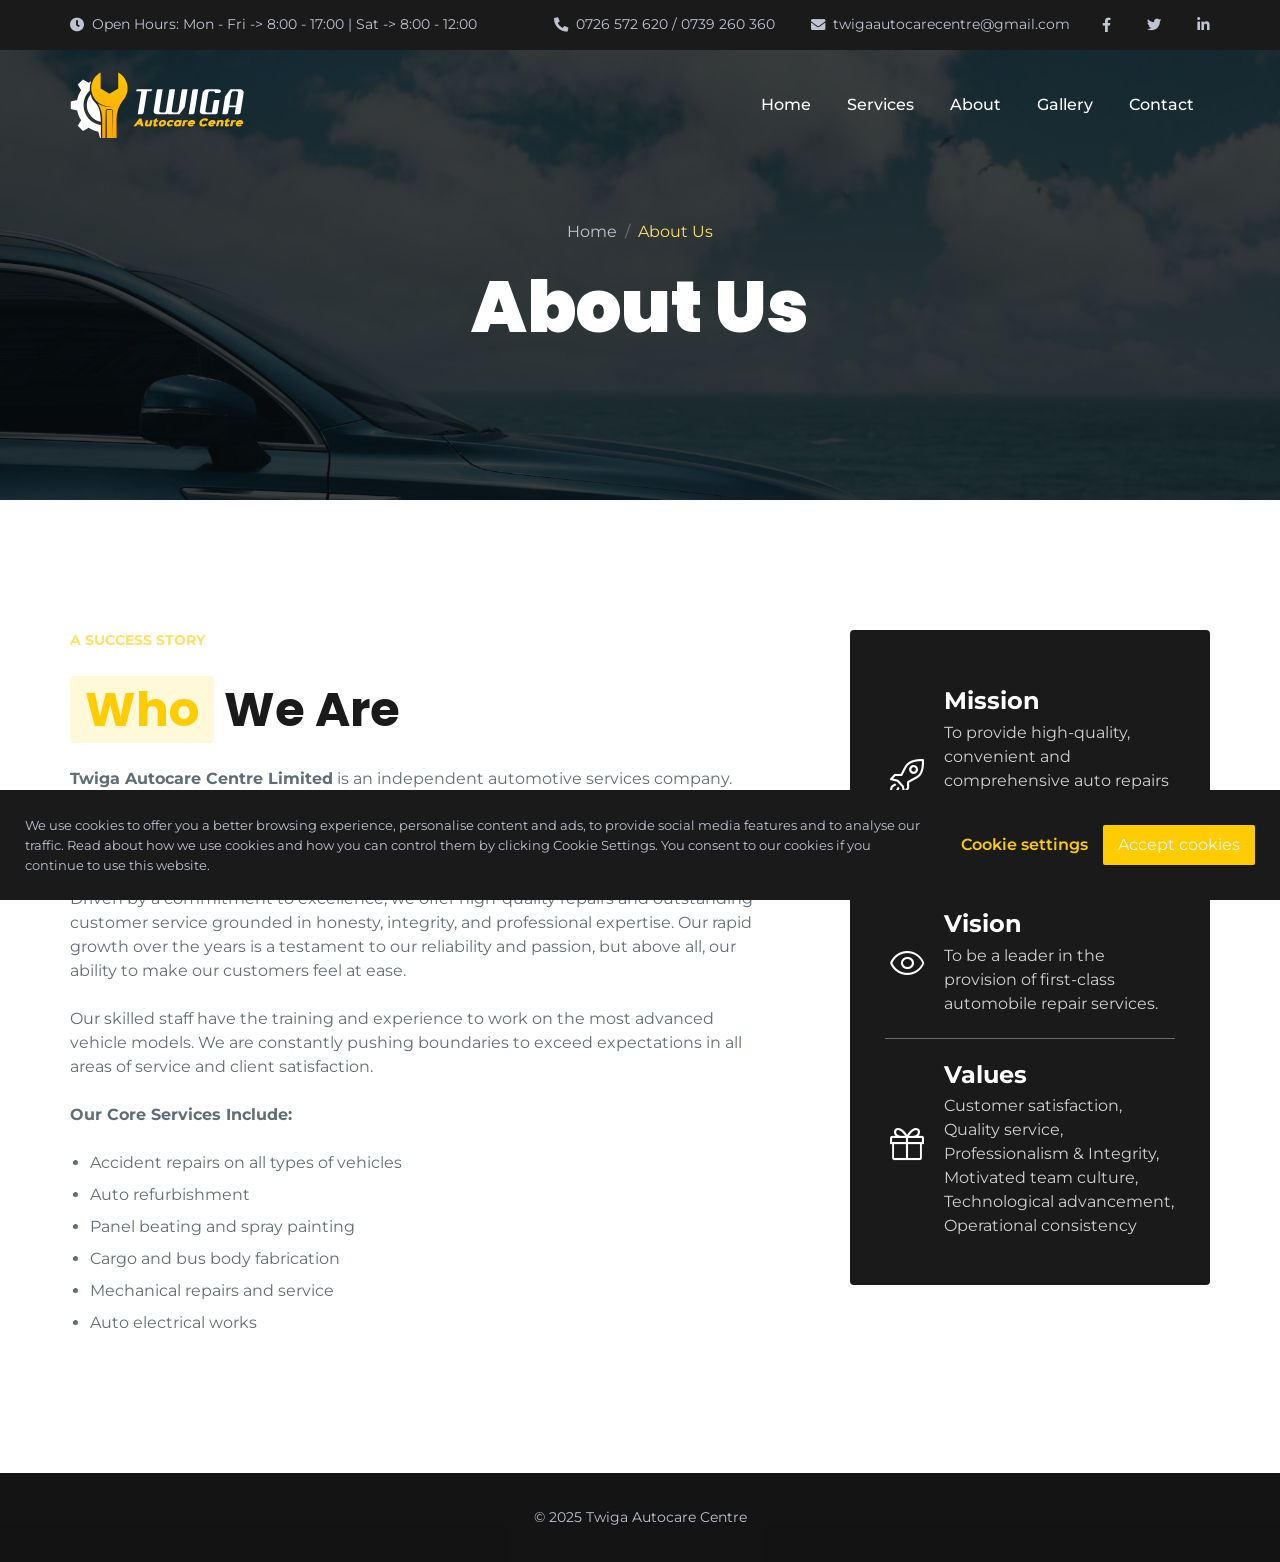
==== about.html @ 33d1b9e4 "Initial commit" ====
<!DOCTYPE html>

<html lang="en">

<head>

 <!-- ==============================================
        Basic Page Needs
        =============================================== -->
 <meta charset="utf-8">
 <meta http-equiv="x-ua-compatible" content="ie=edge">
 <meta name="viewport" content="width=device-width, initial-scale=1">

 <!--[if IE]><meta http-equiv="x-ua-compatible" content="IE=9" /><![endif]-->

 <title>Twiga Autocare Centre</title>

 <meta name="description" content="Business, Consulting, Finance, Insurance, Startup and Technology">
 <meta name="subject" content="Business, Consulting, Finance, Insurance, Startup and Technology">
 <meta name="author" content="Codings">

 <!-- ==============================================
        Favicons
        =============================================== -->
 <link rel="shortcut icon" href="assets/images/logo/favicon.png">
 <link rel="apple-touch-icon" href="assets/images/apple-touch-icon.png">
 <link rel="apple-touch-icon" sizes="72x72" href="assets/images/apple-touch-icon-72x72.png">
 <link rel="apple-touch-icon" sizes="114x114" href="assets/images/apple-touch-icon-114x114.png">

 <!-- ==============================================
        Vendor Stylesheet
        =============================================== -->
 <link rel="stylesheet" href="assets/css/bootstrap.min.css">
 <link rel="stylesheet" href="assets/css/slider.min.css">
 <link rel="stylesheet" href="assets/css/main.css">
 <link rel="stylesheet" href="assets/css/icons.min.css">
 <link rel="stylesheet" href="assets/css/icons-fa.min.css">
 <link rel="stylesheet" href="assets/css/animation.min.css">
 <link rel="stylesheet" href="assets/css/gallery.min.css">
 <link rel="stylesheet" href="assets/css/cookie-notice.min.css">

 <!-- ==============================================
        Custom Stylesheet
        =============================================== -->
 <link rel="stylesheet" href="assets/css/default.css">

 <!-- ==============================================
        Theme Color
        =============================================== -->
 <meta name="theme-color" content="#21333e">

 <!-- ==============================================
        Theme Settings
        =============================================== -->
 <style>
  :root {
   --hero-bg-color: #080d10;

   --section-1-bg-color: #ffffff;
   --section-2-bg-color: #111117;
   --section-3-bg-color: #eef4ed;
   --section-4-bg-color: #111117;
   --section-4-bg-image: url('../../assets/images/bg-10.jpg');
   --section-5-bg-color: #111117;
   --section-6-bg-color: #ffffff;
  }
 </style>

</head>

<body class="home">

 <!-- Preloader -->
 <div id="preloader" data-timeout="2000" class="odd preloader counter">
  <div data-aos="fade-up" data-aos-delay="500" class="row justify-content-center text-center items">
   <div data-percent="100" class="radial">
    <span></span>
   </div>
  </div>
 </div>

 <!-- Header -->
 <header id="header">

  <!-- Top Navbar -->
  <nav class="navbar navbar-expand top">
   <div class="container header">

    <!-- Navbar Items [left] -->
    <ul class="navbar-nav">
     <li class="nav-item">
      <a href="#" class="nav-link pl-0"><i class="fas fa-clock mr-2"></i>Open Hours: Mon - Fri -> 8:00 - 17:00 | Sat -> 8:00 - 12:00</a>
     </li>
    </ul>

    <!-- Nav holder -->
    <div class="ml-auto"></div>

    <!-- Navbar Items [right] -->
    <ul class="navbar-nav">
     <li class="nav-item">
      <a href="#" class="nav-link"><i class="fas fa-phone-alt mr-2"></i>0726 572 620 / 0739 260 360</a>
     </li>
     <li class="nav-item">
      <a href="#" class="nav-link"><i class="fas fa-envelope mr-2"></i>twigaautocarecentre@gmail.com</a>
     </li>
    </ul>

    <!-- Navbar Icons -->
    <ul class="navbar-nav icons">
     <li class="nav-item social">
      <a href="#" class="nav-link"><i class="fab fa-facebook-f"></i></a>
     </li>
     <li class="nav-item social">
      <a href="#" class="nav-link"><i class="fab fa-twitter"></i></a>
     </li>
     <li class="nav-item social">
      <a href="#" class="nav-link pr-0"><i class="fab fa-linkedin-in"></i></a>
     </li>
    </ul>

   </div>
  </nav>

  <!-- Navbar -->
  <nav class="navbar navbar-expand navbar-fixed sub">
   <div class="container header">

    <!-- Navbar Brand-->
    <a class="navbar-brand" href="/">
     <!--
                        <span class="brand">
                            <span class="featured">
                                <span class="first">TWIGA</span>
                            </span>
                            <span class="last">AUTO</span>
                        </span> -->


     <img src="assets/images/logo/logo-white.svg" alt="Twiga">

    </a>

    <!-- Nav holder -->
    <div class="ml-auto"></div>

    <!-- Navbar Items -->
    <ul class="navbar-nav items">
     <li class="nav-item">
      <a href="index.html" class="nav-link">Home</a>
     </li>
     <li class="nav-item">
      <a href="services.html" class="nav-link">Services</a>
     </li>
     <li class="nav-item">
      <a href="about.html" class="nav-link">About</a>
     </li>
     <li class="nav-item">
      <a href="gallery.html" class="nav-link">Gallery</a>
     </li>
     <li class="nav-item">
      <a href="contact.html" class="nav-link">Contact</a>
     </li>

    </ul>

    <!-- Navbar Toggle -->
    <ul class="navbar-nav toggle">
     <li class="nav-item">
      <a href="#" class="nav-link" data-toggle="modal" data-target="#menu">
       <i class="icon-menu m-0"></i>
      </a>
     </li>
    </ul>

   </div>
  </nav>

 </header>

 <!-- Hero -->
 <section id="slider" class="hero p-0 odd featured">
  <div class="swiper-container no-slider animation slider-h-50 slider-h-auto">
   <div class="swiper-wrapper">

    <!-- Item 1 -->
    <div class="swiper-slide slide-center">

     <!-- Media -->
     <img src="assets/images/about/01.jpg" alt="Full Image" class="full-image" data-mask="80">

     <div class="slide-content row text-center">
      <div class="col-12 mx-auto inner">

       <!-- Content -->
       <nav data-aos="zoom-out-up" data-aos-delay="800" aria-label="breadcrumb">
        <ol class="breadcrumb">
         <li class="breadcrumb-item"><a href="/">Home</a></li>
         <li class="breadcrumb-item active" aria-current="page">About Us</li>
        </ol>
       </nav>
       <h1 class="mb-0 title effect-static-text">About Us</h1>
      </div>
     </div>
    </div>

   </div>
  </div>
 </section>

 <!-- About -->
 <section id="about" class="section-1 highlights team image-right">
  <div class="container">
   <div class="row">
    <div class="col-12 col-lg-8 align-self-top text">
     <div class="row intro m-0">
      <div class="col-12 p-0">
       <span class="pre-title m-0">A success story</span>
       <h2><span class="featured"><span>Who </span></span> We Are</h2>
      </div>
     </div>
     <div class="row">
      <div class="col-12 p-0 pr-md-5">
       <p><strong>Twiga Autocare Centre Limited</strong> is an independent automotive services company. Originally established in 2007 as <em>Twiga Panel Beaters</em>, we have since evolved into a full-service motor repair garage. Our headquarters and workshop are located on Busia Road, off Enterprise Road in the Industrial Area of Nairobi City County.</p>
       <p>Driven by a commitment to excellence, we offer high-quality repairs and outstanding customer service grounded in honesty, integrity, and professional expertise. Our rapid growth over the years is a testament to our reliability and passion, but above all, our ability to make our customers feel at ease.</p>
       <p>Our skilled staff have the training and experience to work on the most advanced vehicle models. We are constantly pushing boundaries to exceed expectations in all areas of service and client satisfaction.</p>
       <p><b>Our Core Services Include:</b></p>
       <ul>
        <li>Accident repairs on all types of vehicles</li>
        <li>Auto refurbishment</li>
        <li>Panel beating and spray painting</li>
        <li>Cargo and bus body fabrication</li>
        <li>Mechanical repairs and service</li>
        <li>Auto electrical works</li>
       </ul>
      </div>
     </div>
    </div>
    <div data-aos="zoom-in" class="col-12 col-lg-4">
     <div class="quote mt-5 mt-lg-0">
      <ul class="list-group list-group-flush">
       <li class="list-group-item d-flex justify-content-center align-items-center">
        <a href="#"><i class="icon icon-rocket"></i></a>
        <div class="list-group-content">
         <h4>Mission</h4>
         <p>To provide high-quality, convenient and comprehensive auto repairs with a focus on trust, honesty, and customer satisfaction.</p>
        </div>
       </li>
       <li class="list-group-item d-flex justify-content-center align-items-center">
        <a href="#"><i class="icon icon-eye"></i></a>
        <div class="list-group-content">
         <h4>Vision</h4>
         <p>To be a leader in the provision of first-class automobile repair services.</p>
        </div>
       </li>
       <li class="list-group-item d-flex justify-content-center align-items-center">
        <a href="#"><i class="icon icon-present"></i></a>
        <div class="list-group-content">
         <h4>Values</h4>
         <p>Customer satisfaction, Quality service, Professionalism & Integrity, Motivated team culture, Technological advancement, Operational consistency</p>

        </div>
       </li>
      </ul>
     </div>
    </div>
   </div>
  </div>
 </section>

 <!-- Footer -->
 <footer>
  <!-- Copyright -->
  <section id="copyright" class="p-3 odd copyright">
   <div class="container">
    <div class="row">
     <div class="col-12 p-3 text-center">
      <p>© 2025 Twiga Autocare Centre</p>
     </div>
    </div>
   </div>
  </section>

 </footer>

 <!-- Modal [responsive menu] -->
 <div id="menu" class="p-0 modal fade" role="dialog" aria-labelledby="menu" aria-hidden="true">
  <div class="modal-dialog modal-dialog-slideout" role="document">
   <div class="modal-content full">
    <div class="modal-header" data-dismiss="modal">
     <i class="icon-close fas fa-arrow-right"></i>
    </div>
    <div class="menu modal-body">
     <div class="row w-100">
      <div class="items p-0 col-12 text-center">
       <!-- Append [navbar] -->
      </div>
      <div class="contacts p-0 col-12 text-center">
       <!-- Append [navbar] -->
      </div>
     </div>
    </div>
   </div>
  </div>
 </div>

 <!-- Scroll [to top] -->
 <div id="scroll-to-top" class="scroll-to-top">
  <a href="#header" class="smooth-anchor">
   <i class="fas fa-arrow-up"></i>
  </a>
 </div>

 <!-- ==============================================
        Vendor Scripts
        =============================================== -->
 <script src="assets/js/jquery.min.js"></script>
 <script src="assets/js/jquery.easing.min.js"></script>
 <script src="assets/js/jquery.inview.min.js"></script>
 <script src="assets/js/popper.min.js"></script>
 <script src="assets/js/bootstrap.min.js"></script>
 <script src="assets/js/ponyfill.min.js"></script>
 <script src="assets/js/slider.min.js"></script>
 <script src="assets/js/animation.min.js"></script>
 <script src="assets/js/progress-radial.min.js"></script>
 <script src="assets/js/bricklayer.min.js"></script>
 <script src="assets/js/gallery.min.js"></script>
 <script src="assets/js/shuffle.min.js"></script>
 <script src="assets/js/cookie-notice.min.js"></script>
 <script src="assets/js/particles.min.js"></script>
 <script src="assets/js/main.js"></script>

</body>

</html>
---- assets/css/slider.min.css ----
@font-face{font-family:swiper-icons;src:url("data:application/font-woff;charset=utf-8;base64, [base64]//wADZ2x5ZgAAAywAAADMAAAD2MHtryVoZWFkAAABbAAAADAAAAA2E2+eoWhoZWEAAAGcAAAAHwAAACQC9gDzaG10eAAAAigAAAAZAAAArgJkABFsb2NhAAAC0AAAAFoAAABaFQAUGG1heHAAAAG8AAAAHwAAACAAcABAbmFtZQAAA/gAAAE5AAACXvFdBwlwb3N0AAAFNAAAAGIAAACE5s74hXjaY2BkYGAAYpf5Hu/j+W2+MnAzMYDAzaX6QjD6/4//Bxj5GA8AuRwMYGkAPywL13jaY2BkYGA88P8Agx4j+/8fQDYfA1AEBWgDAIB2BOoAeNpjYGRgYNBh4GdgYgABEMnIABJzYNADCQAACWgAsQB42mNgYfzCOIGBlYGB0YcxjYGBwR1Kf2WQZGhhYGBiYGVmgAFGBiQQkOaawtDAoMBQxXjg/wEGPcYDDA4wNUA2CCgwsAAAO4EL6gAAeNpj2M0gyAACqxgGNWBkZ2D4/wMA+xkDdgAAAHjaY2BgYGaAYBkGRgYQiAHyGMF8FgYHIM3DwMHABGQrMOgyWDLEM1T9/w8UBfEMgLzE////P/5//f/V/xv+r4eaAAeMbAxwIUYmIMHEgKYAYjUcsDAwsLKxc3BycfPw8jEQA/[base64]/uznmfPFBNODM2K7MTQ45YEAZqGP81AmGGcF3iPqOop0r1SPTaTbVkfUe4HXj97wYE+yNwWYxwWu4v1ugWHgo3S1XdZEVqWM7ET0cfnLGxWfkgR42o2PvWrDMBSFj/IHLaF0zKjRgdiVMwScNRAoWUoH78Y2icB/yIY09An6AH2Bdu/UB+yxopYshQiEvnvu0dURgDt8QeC8PDw7Fpji3fEA4z/PEJ6YOB5hKh4dj3EvXhxPqH/SKUY3rJ7srZ4FZnh1PMAtPhwP6fl2PMJMPDgeQ4rY8YT6Gzao0eAEA409DuggmTnFnOcSCiEiLMgxCiTI6Cq5DZUd3Qmp10vO0LaLTd2cjN4fOumlc7lUYbSQcZFkutRG7g6JKZKy0RmdLY680CDnEJ+UMkpFFe1RN7nxdVpXrC4aTtnaurOnYercZg2YVmLN/d/gczfEimrE/fs/bOuq29Zmn8tloORaXgZgGa78yO9/cnXm2BpaGvq25Dv9S4E9+5SIc9PqupJKhYFSSl47+Qcr1mYNAAAAeNptw0cKwkAAAMDZJA8Q7OUJvkLsPfZ6zFVERPy8qHh2YER+3i/BP83vIBLLySsoKimrqKqpa2hp6+jq6RsYGhmbmJqZSy0sraxtbO3sHRydnEMU4uR6yx7JJXveP7WrDycAAAAAAAH//wACeNpjYGRgYOABYhkgZgJCZgZNBkYGLQZtIJsFLMYAAAw3ALgAeNolizEKgDAQBCchRbC2sFER0YD6qVQiBCv/H9ezGI6Z5XBAw8CBK/m5iQQVauVbXLnOrMZv2oLdKFa8Pjuru2hJzGabmOSLzNMzvutpB3N42mNgZGBg4GKQYzBhYMxJLMlj4GBgAYow/P/PAJJhLM6sSoWKfWCAAwDAjgbRAAB42mNgYGBkAIIbCZo5IPrmUn0hGA0AO8EFTQAA") format("woff");font-weight:400;font-style:normal}:root{--swiper-theme-color:#007aff}.swiper-container{margin-left:auto;margin-right:auto;position:relative;overflow:hidden;list-style:none;padding:0;z-index:1}.swiper-container-vertical>.swiper-wrapper{flex-direction:column}.swiper-wrapper{position:relative;width:100%;height:100%;z-index:1;display:flex;transition-property:transform;box-sizing:content-box}.swiper-container-android .swiper-slide,.swiper-wrapper{transform:translate3d(0px,0,0)}.swiper-container-multirow>.swiper-wrapper{flex-wrap:wrap}.swiper-container-multirow-column>.swiper-wrapper{flex-wrap:wrap;flex-direction:column}.swiper-container-free-mode>.swiper-wrapper{transition-timing-function:ease-out;margin:0 auto}.swiper-slide{flex-shrink:0;width:100%;height:100%;position:relative;transition-property:transform}.swiper-slide-invisible-blank{visibility:hidden}.swiper-container-autoheight,.swiper-container-autoheight .swiper-slide{height:auto}.swiper-container-autoheight .swiper-wrapper{align-items:flex-start;transition-property:transform,height}.swiper-container-3d{perspective:1200px}.swiper-container-3d .swiper-cube-shadow,.swiper-container-3d .swiper-slide,.swiper-container-3d .swiper-slide-shadow-bottom,.swiper-container-3d .swiper-slide-shadow-left,.swiper-container-3d .swiper-slide-shadow-right,.swiper-container-3d .swiper-slide-shadow-top,.swiper-container-3d .swiper-wrapper{transform-style:preserve-3d}.swiper-container-3d .swiper-slide-shadow-bottom,.swiper-container-3d .swiper-slide-shadow-left,.swiper-container-3d .swiper-slide-shadow-right,.swiper-container-3d .swiper-slide-shadow-top{position:absolute;left:0;top:0;width:100%;height:100%;pointer-events:none;z-index:10}.swiper-container-3d .swiper-slide-shadow-left{background-image:linear-gradient(to left,rgba(0,0,0,.5),rgba(0,0,0,0))}.swiper-container-3d .swiper-slide-shadow-right{background-image:linear-gradient(to right,rgba(0,0,0,.5),rgba(0,0,0,0))}.swiper-container-3d .swiper-slide-shadow-top{background-image:linear-gradient(to top,rgba(0,0,0,.5),rgba(0,0,0,0))}.swiper-container-3d .swiper-slide-shadow-bottom{background-image:linear-gradient(to bottom,rgba(0,0,0,.5),rgba(0,0,0,0))}.swiper-container-css-mode>.swiper-wrapper{overflow:auto;scrollbar-width:none;-ms-overflow-style:none}.swiper-container-css-mode>.swiper-wrapper::-webkit-scrollbar{display:none}.swiper-container-css-mode>.swiper-wrapper>.swiper-slide{scroll-snap-align:start start}.swiper-container-horizontal.swiper-container-css-mode>.swiper-wrapper{scroll-snap-type:x mandatory}.swiper-container-vertical.swiper-container-css-mode>.swiper-wrapper{scroll-snap-type:y mandatory}:root{--swiper-navigation-size:44px}.swiper-button-next,.swiper-button-prev{position:absolute;top:50%;width:calc(var(--swiper-navigation-size)/ 44 * 27);height:var(--swiper-navigation-size);margin-top:calc(-1 * var(--swiper-navigation-size)/ 2);z-index:10;cursor:pointer;display:flex;align-items:center;justify-content:center;color:var(--swiper-navigation-color,var(--swiper-theme-color))}.swiper-button-next.swiper-button-disabled,.swiper-button-prev.swiper-button-disabled{opacity:.35;cursor:auto;pointer-events:none}.swiper-button-next:after,.swiper-button-prev:after{font-family:swiper-icons;font-size:var(--swiper-navigation-size);text-transform:none!important;letter-spacing:0;text-transform:none;font-variant:initial}.swiper-button-prev,.swiper-container-rtl .swiper-button-next{left:10px;right:auto}.swiper-button-prev:after,.swiper-container-rtl .swiper-button-next:after{content:'prev'}.swiper-button-next,.swiper-container-rtl .swiper-button-prev{right:10px;left:auto}.swiper-button-next:after,.swiper-container-rtl .swiper-button-prev:after{content:'next'}.swiper-button-next.swiper-button-white,.swiper-button-prev.swiper-button-white{--swiper-navigation-color:#ffffff}.swiper-button-next.swiper-button-black,.swiper-button-prev.swiper-button-black{--swiper-navigation-color:#000000}.swiper-button-lock{display:none}.swiper-pagination{position:absolute;text-align:center;transition:.3s opacity;transform:translate3d(0,0,0);z-index:10}.swiper-pagination.swiper-pagination-hidden{opacity:0}.swiper-container-horizontal>.swiper-pagination-bullets,.swiper-pagination-custom,.swiper-pagination-fraction{bottom:10px;left:0;width:100%}.swiper-pagination-bullets-dynamic{overflow:hidden;font-size:0}.swiper-pagination-bullets-dynamic .swiper-pagination-bullet{transform:scale(.33);position:relative}.swiper-pagination-bullets-dynamic .swiper-pagination-bullet-active{transform:scale(1)}.swiper-pagination-bullets-dynamic .swiper-pagination-bullet-active-main{transform:scale(1)}.swiper-pagination-bullets-dynamic .swiper-pagination-bullet-active-prev{transform:scale(.66)}.swiper-pagination-bullets-dynamic .swiper-pagination-bullet-active-prev-prev{transform:scale(.33)}.swiper-pagination-bullets-dynamic .swiper-pagination-bullet-active-next{transform:scale(.66)}.swiper-pagination-bullets-dynamic .swiper-pagination-bullet-active-next-next{transform:scale(.33)}.swiper-pagination-bullet{width:8px;height:8px;display:inline-block;border-radius:100%;background:#000;opacity:.2}button.swiper-pagination-bullet{border:none;margin:0;padding:0;box-shadow:none;-webkit-appearance:none;-moz-appearance:none;appearance:none}.swiper-pagination-clickable .swiper-pagination-bullet{cursor:pointer}.swiper-pagination-bullet-active{opacity:1;background:var(--swiper-pagination-color,var(--swiper-theme-color))}.swiper-container-vertical>.swiper-pagination-bullets{right:10px;top:50%;transform:translate3d(0px,-50%,0)}.swiper-container-vertical>.swiper-pagination-bullets .swiper-pagination-bullet{margin:6px 0;display:block}.swiper-container-vertical>.swiper-pagination-bullets.swiper-pagination-bullets-dynamic{top:50%;transform:translateY(-50%);width:8px}.swiper-container-vertical>.swiper-pagination-bullets.swiper-pagination-bullets-dynamic .swiper-pagination-bullet{display:inline-block;transition:.2s transform,.2s top}.swiper-container-horizontal>.swiper-pagination-bullets .swiper-pagination-bullet{margin:0 4px}.swiper-container-horizontal>.swiper-pagination-bullets.swiper-pagination-bullets-dynamic{left:50%;transform:translateX(-50%);white-space:nowrap}.swiper-container-horizontal>.swiper-pagination-bullets.swiper-pagination-bullets-dynamic .swiper-pagination-bullet{transition:.2s transform,.2s left}.swiper-container-horizontal.swiper-container-rtl>.swiper-pagination-bullets-dynamic .swiper-pagination-bullet{transition:.2s transform,.2s right}.swiper-pagination-progressbar{background:rgba(0,0,0,.25);position:absolute}.swiper-pagination-progressbar .swiper-pagination-progressbar-fill{background:var(--swiper-pagination-color,var(--swiper-theme-color));position:absolute;left:0;top:0;width:100%;height:100%;transform:scale(0);transform-origin:left top}.swiper-container-rtl .swiper-pagination-progressbar .swiper-pagination-progressbar-fill{transform-origin:right top}.swiper-container-horizontal>.swiper-pagination-progressbar,.swiper-container-vertical>.swiper-pagination-progressbar.swiper-pagination-progressbar-opposite{width:100%;height:4px;left:0;top:0}.swiper-container-horizontal>.swiper-pagination-progressbar.swiper-pagination-progressbar-opposite,.swiper-container-vertical>.swiper-pagination-progressbar{width:4px;height:100%;left:0;top:0}.swiper-pagination-white{--swiper-pagination-color:#ffffff}.swiper-pagination-black{--swiper-pagination-color:#000000}.swiper-pagination-lock{display:none}.swiper-scrollbar{border-radius:10px;position:relative;background:rgba(0,0,0,.1)}.swiper-container-horizontal>.swiper-scrollbar{position:absolute;left:1%;bottom:3px;z-index:50;height:5px;width:98%}.swiper-container-vertical>.swiper-scrollbar{position:absolute;right:3px;top:1%;z-index:50;width:5px;height:98%}.swiper-scrollbar-drag{height:100%;width:100%;position:relative;background:rgba(0,0,0,.5);border-radius:10px;left:0;top:0}.swiper-scrollbar-cursor-drag{cursor:move}.swiper-scrollbar-lock{display:none}.swiper-zoom-container{width:100%;height:100%;display:flex;justify-content:center;align-items:center;text-align:center}.swiper-zoom-container>canvas,.swiper-zoom-container>img,.swiper-zoom-container>svg{max-width:100%;max-height:100%;object-fit:contain}.swiper-slide-zoomed{cursor:move}.swiper-lazy-preloader{width:42px;height:42px;position:absolute;left:50%;top:50%;margin-left:-21px;margin-top:-21px;z-index:10;transform-origin:50%;animation:swiper-preloader-spin 1s infinite linear;box-sizing:border-box;border:4px solid var(--swiper-preloader-color,var(--swiper-theme-color));border-radius:50%;border-top-color:transparent}.swiper-lazy-preloader-white{--swiper-preloader-color:#fff}.swiper-lazy-preloader-black{--swiper-preloader-color:#000}@keyframes swiper-preloader-spin{100%{transform:rotate(360deg)}}.swiper-container .swiper-notification{position:absolute;left:0;top:0;pointer-events:none;opacity:0;z-index:-1000}.swiper-container-fade.swiper-container-free-mode .swiper-slide{transition-timing-function:ease-out}.swiper-container-fade .swiper-slide{pointer-events:none;transition-property:opacity}.swiper-container-fade .swiper-slide .swiper-slide{pointer-events:none}.swiper-container-fade .swiper-slide-active,.swiper-container-fade .swiper-slide-active .swiper-slide-active{pointer-events:auto}.swiper-container-cube{overflow:visible}.swiper-container-cube .swiper-slide{pointer-events:none;-webkit-backface-visibility:hidden;backface-visibility:hidden;z-index:1;visibility:hidden;transform-origin:0 0;width:100%;height:100%}.swiper-container-cube .swiper-slide .swiper-slide{pointer-events:none}.swiper-container-cube.swiper-container-rtl .swiper-slide{transform-origin:100% 0}.swiper-container-cube .swiper-slide-active,.swiper-container-cube .swiper-slide-active .swiper-slide-active{pointer-events:auto}.swiper-container-cube .swiper-slide-active,.swiper-container-cube .swiper-slide-next,.swiper-container-cube .swiper-slide-next+.swiper-slide,.swiper-container-cube .swiper-slide-prev{pointer-events:auto;visibility:visible}.swiper-container-cube .swiper-slide-shadow-bottom,.swiper-container-cube .swiper-slide-shadow-left,.swiper-container-cube .swiper-slide-shadow-right,.swiper-container-cube .swiper-slide-shadow-top{z-index:0;-webkit-backface-visibility:hidden;backface-visibility:hidden}.swiper-container-cube .swiper-cube-shadow{position:absolute;left:0;bottom:0px;width:100%;height:100%;background:#000;opacity:.6;-webkit-filter:blur(50px);filter:blur(50px);z-index:0}.swiper-container-flip{overflow:visible}.swiper-container-flip .swiper-slide{pointer-events:none;-webkit-backface-visibility:hidden;backface-visibility:hidden;z-index:1}.swiper-container-flip .swiper-slide .swiper-slide{pointer-events:none}.swiper-container-flip .swiper-slide-active,.swiper-container-flip .swiper-slide-active .swiper-slide-active{pointer-events:auto}.swiper-container-flip .swiper-slide-shadow-bottom,.swiper-container-flip .swiper-slide-shadow-left,.swiper-container-flip .swiper-slide-shadow-right,.swiper-container-flip .swiper-slide-shadow-top{z-index:0;-webkit-backface-visibility:hidden;backface-visibility:hidden}
---- assets/css/main.css ----
/*----------------------------------------------
*
* [Main Stylesheet]
*
* Theme    : NEXGEN
* Version  : 1.0
* Author   : Codings
* Support  : codings.dev
* 
----------------------------------------------*/

/*----------------------------------------------
*
* [Font Import]
*
* Poppins : https://fonts.google.com
* Montserrat : https://fonts.google.com
*
----------------------------------------------*/

@import url('https://fonts.googleapis.com/css2?family=Poppins:wght@800;900&display=swap');
@import url('https://fonts.googleapis.com/css2?family=Montserrat:wght@300;400;500;600;700&display=swap');

/*----------------------------------------------

[ALL CONTENTS]

1. Reset
2. General 
3. Section 
4. Helper Class
5. Header
6. Slider
7. Feature
8. Form and Field
9. List
10. Gallery
11. Footer
12. Modal
13. Miscellaneous
14. Keyframe
15. All Media Queries

----------------------------------------------*/

/*----------------------------------------------
1. Reset
HTML5 display-role reset for older browsers
----------------------------------------------*/

/* #region Reset */

html, body, div, span, applet, object, iframe, h1, h2, h3, h4, h5, h6, p, blockquote, pre, a, abbr, acronym, address, big, cite, code, del, dfn, em, img, ins, kbd, q, s, samp, small, strike, strong, sub, sup, tt, var, b, u, i, center, dl, dt, dd, ol, ul, li, fieldset, form, label, legend, table, caption, tbody, tfoot, thead, tr, th, td, article, aside, canvas, details, embed, figure, figcaption, footer, header, hgroup, menu, nav, output, ruby, section, summary, time, mark, audio, video {
	margin: 0;
	padding: 0;
	border: 0;
	font-size: 100%;
	vertical-align: baseline;
}

article, aside, details, figcaption, figure, footer, header, hgroup, menu, nav, section {
	display: block;
}

html {
    overflow-x: hidden;
    -webkit-overflow-scrolling: touch;
    -webkit-text-size-adjust: 100%;
}

body {
    width: 100%;
    height: 100%;
    background-color: var(--primary-bg-color);
    font-family: var(--p-font);
    color: var(--primary-p-color);
}

body.odd {
    background-color: var(--secondary-bg-color);
}

body .odd {
    color: var(--secondary-p-color);
}

ol, ul {
    padding-left: 20px;
    text-align: left;
}

ol {
    list-style: decimal;
}

ul {
    list-style: disc;
}

ul ul {
    list-style: circle;
}

pre {
    display: block;
    margin: 1rem 0;
    color: var(--primary-color);
}

code {
    display: inline;
    margin: 1rem 0;
    color: var(--primary-color);
}

blockquote, q {
    display: block;
    margin: 2rem 0;
    quotes: none;
    quotes: none;
    font-style: italic;
    padding: 1rem 1.5rem;
    border-left: 5px solid var(--primary-bg-color-3);
}

.text-center blockquote:not(.text-left),
.text-center q:not(.text-left) {
    border-top: 5px solid var(--primary-bg-color-3);
    border-bottom: 5px solid var(--primary-bg-color-3);
    border-left: none;
}

.text-right blockquote,
.text-right q {
    border-right: 5px solid var(--primary-bg-color-3);
    border-left: none;
}

.odd blockquote, q {
    border-color: var(--primary-color);
}

blockquote:before, blockquote:after, q:before, q:after {
    content: '';
    content: none;
}

blockquote p, q p {
    margin: 0;
}

.blockquote-footer {
    margin-top: 10px;
    font-size: 14px;
}

figure {
    margin-bottom: 1.5rem;
}

figcaption {
    margin-bottom: 1.5rem;
    font-style: italic;
    padding: 1rem 1.5rem;
    border-left: 5px solid var(--primary-bg-color-3);
}

.odd figcaption {
    border-left: 5px solid var(--secondary-bg-color-3);
}

table {
    border-collapse: collapse;
    border-spacing: 0;
}

/* #endregion Reset */

/*----------------------------------------------
2. General
----------------------------------------------*/

/* #region General */

::selection {
    background: rgba(166, 175, 189, 0.3);
}

::-moz-selection {
    background: rgba(166, 175, 189, 0.3);
}


*, *:after, *:before {
    -webkit-box-sizing: border-box;
    -moz-box-sizing: border-box;
    box-sizing: border-box;
}

a:not(.btn), a:link:not(.btn), a:visited:not(.btn), a:hover:not(.btn), a:active:not(.btn) {
    font-size: 1rem;
    font-weight: 400;
    line-height: 1.5;
    color: var(--primary-color);
    text-decoration: none;
}

a:not([href]),
a:not([href]):hover,
a:not([href]) i,
a:not([href]) i:hover {
    color: var(--primary-b-color);
}

p {
    margin: 1.5rem 0;
    font-size: var(--p-size);
    font-weight: var(--p-weight);
    line-height: 1.5;
}

p:first-child {
    margin-top: 0;
}

p:last-child {
    margin-bottom: 0;
}

h1,
.slide-content .title {
    margin-bottom: 1.5rem;
    font-size: var(--h1-size);
    font-weight: var(--h1-weight);
    line-height: 1.2;
    font-family: var(--h1-font);
    color: var(--primary-t-color);
    -ms-word-wrap: break-word;
    word-wrap: break-word;
}

.odd h1,
.odd .slide-content .title {
    color: var(--white-color);
}

h1 em,
.slide-content .title em {
    font-weight: 300;
    display: block;
    font-size: var(--h2-size);
}

h1 .featured {
    position: relative;
    display: inline-block;
    padding: 5px 15px;
    color: var(--primary-color);
}

.odd h1 .featured {
    color: var(--white-color);
}

h1 .featured:before {
    content: '';
    position: absolute;
    top: 0;
    left: 0;
    width: 100%;
    height: 100%;
    border-radius: 4px;
    background-color: var(--primary-color);
    opacity: 0.15;
}

h1 .featured span {
    position: relative;
}

h1 .featured.bottom {
    padding: 0;
}

h1 .featured.bottom:before {
    top: 50%;
    left: 3px;
    width: 100%;
    height: 42%;
    opacity: 0.15;
}

.odd h1 .featured.bottom:before {
    opacity: 0.5;
}

h1 .pre-title {
    position: relative;
    bottom: 10px;
    font-family: var(--p-font);
    font-size: 1rem;
    font-weight: 600;
}

.pre-title {
    width: fit-content;
    margin: auto;
    display: block;
    font-size: 0.9rem;
    font-weight: 700;
    text-transform: uppercase;
    color: var(--secondary-color);
}

h2 {
    margin: 1.5rem 0;
    font-size: var(--h2-size);
    font-weight: var(--h2-weight);
    line-height: 1.2;
    font-family: var(--h2-font);
    color: var(--primary-t-color);
    -ms-word-wrap: break-word;
    word-wrap: break-word;
}

h2 .featured {
    position: relative;
    display: inline-block;
    padding: 5px 15px;
    color: var(--primary-color);
}

.odd h2 .featured {
    color: var(--white-color);
}

h2 .featured:before {
    content: '';
    position: absolute;
    top: 0;
    left: 0;
    width: 100%;
    height: 100%;
    border-radius: 4px;
    background-color: var(--primary-color);
    opacity: 0.15;
}

.odd h2 .featured:before {
    background-color: var(--secondary-color);
}

h2 .featured span {
    position: relative;
}

h2 .featured.bottom {
    padding: 0;
}

h2 .featured.bottom:before {
    top: 50%;
    left: 3px;
    width: 100%;
    height: 42%;
    opacity: 0.15;
}

.odd h2 .featured.bottom:before {
    opacity: 0.5;
}

.title-icon {
    margin: 1.5rem 0;
}

.title-icon h2 .featured span {
    display: flex;
    align-items: center;
    justify-content: space-between;
}

.title-icon h2 .featured span .icon {
    margin-right: 10px;
}

.odd h2 {
    color: var(--white-color);
}

h3 {
    margin: 1.5rem 0;
    font-size: 2rem;
    font-weight: var(--h2-weight);
    line-height: 1.2;
    font-family: var(--h2-font);
    color: var(--primary-t-color);
    -ms-word-wrap: break-word;
    word-wrap: break-word;
}

.odd h3 {
    color: var(--white-color);
}

h4 {
    margin: 1.5rem 0;
    font-size: 1.5rem;
    font-weight: 700;
    line-height: 1.2;
    color: var(--primary-t-color);
    -ms-word-wrap: break-word;
    word-wrap: break-word;
}

h4 i {
    position: relative;
    display: inline-flex;
    vertical-align: baseline;
    font-size: 1.5rem;
    color: var(--primary-color);
}

.odd h4 {
    color: var(--secondary-t-color);
}

.odd h4 i {
    position: relative;
    color: var(--secondary-color);
}

h5 {
    margin: 1.5rem 0;
    font-size: 1.2rem;
    font-weight: var(--h2-weight);
    line-height: 1.2;
    font-family: var(--h2-font);
    color: var(--primary-t-color);
    -ms-word-wrap: break-word;
    word-wrap: break-word;
}

.odd h5 {
    color: var(--white-color);
}

h6 {
    margin: 1.5rem 0;
    font-size: 1rem;
    font-weight: var(--h2-weight);
    line-height: 1.2;
    font-family: var(--h2-font);
    color: var(--primary-t-color);
    -ms-word-wrap: break-word;
    word-wrap: break-word;
}

.odd h6 {
    color: var(--white-color);
}

b, strong {
    font-weight: 700;
}

li {
    margin: 0.5rem 0;
    font-size: 1rem;
    font-weight: 400;
    line-height: 1.5;
}

img {
    max-width: 100%;
    height: auto;
    vertical-align: middle;
}

table {
    border-collapse: separate;
    border-spacing: 10px;
}

table td {
    padding: 10px 0;
}

table th {
    padding: 10px 0;
}

dt {
    margin: 15px 0;
}

address {
    margin-bottom: 1rem;
}

form {
    width: 100%;
}

form label {
    width: 100%;
}

input, select {
    width: 100%;
    height: 44px;
    background: no-repeat;
    box-shadow: none;
    padding: 0.7rem 1rem;
    border-color: var(--primary-l-color);
    border-width: 1px;
    border-radius: 2px;
}

textarea {
    width: 100%;
    height: auto;
    background: no-repeat;
    box-shadow: none;
    padding: 0.7rem 1rem;
    border-color: var(--primary-l-color);
    border-width: 1px;
    border-radius: 2px;
}

input:focus, textarea:focus, select:focus {
    background: no-repeat;
    color: inherit;
    outline: none;
    border-color: inherit;
    box-shadow: none;
}

input {
    border-color: var(--primary-l-color);
    color: var(--primary-t-color);
}

input:focus {
    border-color: var(--primary-t-color);
    color: var(--primary-t-color);
}

input[type="radio"] {
    height: initial;
}

input[type="submit"] {
    border: 1px solid;
    padding: 2.5px 10px;
    display: block;
    width: fit-content;
    max-width: 200px;
    text-align: center;
    color: var(--primary-color);
}

input[type="submit"]:hover {
    background-color: var(--primary-color);
    color: var(--primary-b-color);
    border-color: var(--primary-color);
}

input[type=checkbox] {
    width: 20px;
    height: 20px;
}

textarea {
    height: 100px;
    resize: none;
    border-color: var(--primary-l-color);
    color: var(--primary-t-color);
}

textarea:focus {
    border-color: var(--primary-t-color);
    color: var(--primary-t-color);
}

select {
    -webkit-appearance: none;
    -moz-appearance: none;
    text-indent: 1px;
    text-overflow: '';
    line-height: 1.2;
    border-color: var(--primary-l-color);
    color: #6c757d;
}

select:focus {
    border-color: var(--primary-t-color);
    color: var(--primary-t-color);
}

select option {
    color: #2f323a;
}

hr {
    margin: 35px 0;
    border-top: 1px dashed var(--primary-l-color);
}

.odd hr {
    margin: 35px 15px;
    border-top: 1px dashed var(--secondary-l-color);
}

table {
    width: 100%;
}

tr:not(:last-child) {
    border-bottom: 1px solid;
    border-color: var(--primary-l-color);
}

.odd tr:not(:last-child) {
    border-bottom: 1px solid;
    border-color: var(--secondary-l-color);
}

td {
    padding: 10px 0;
}

/* #endregion General */

/*----------------------------------------------
3. Section
----------------------------------------------*/

/* #region Section */

section {
    position: relative;
    width: 100%;
    padding: 130px 0;
    background-size: cover;
    background-attachment: fixed;
    background-position: center;
}

section.hero       { background-color: var(--hero-bg-color); }
section.section-1  { background-color: var(--section-1-bg-color);  background-image: var(--section-1-bg-image); }
section.section-2  { background-color: var(--section-2-bg-color);  background-image: var(--section-2-bg-image); }
section.section-3  { background-color: var(--section-3-bg-color);  background-image: var(--section-3-bg-image); }
section.section-4  { background-color: var(--section-4-bg-color);  background-image: var(--section-4-bg-image); }
section.section-5  { background-color: var(--section-5-bg-color);  background-image: var(--section-5-bg-image); }
section.section-6  { background-color: var(--section-6-bg-color);  background-image: var(--section-6-bg-image); }
section.section-7  { background-color: var(--section-7-bg-color);  background-image: var(--section-7-bg-image); }
section.section-8  { background-color: var(--section-8-bg-color);  background-image: var(--section-8-bg-image); }
section.section-9  { background-color: var(--section-9-bg-color);  background-image: var(--section-9-bg-image); }
section.section-10 { background-color: var(--section-10-bg-color); background-image: var(--section-10-bg-image); }
section.section-11 { background-color: var(--section-11-bg-color); background-image: var(--section-11-bg-image); }
section.section-12 { background-color: var(--section-12-bg-color); background-image: var(--section-12-bg-image); }
section.section-13 { background-color: var(--section-13-bg-color); background-image: var(--section-13-bg-image); }
section.section-14 { background-color: var(--section-14-bg-color); background-image: var(--section-14-bg-image); }
section.section-15 { background-color: var(--section-15-bg-color); background-image: var(--section-15-bg-image); }

.footer {
    background-image: var(--footer-bg-image);
}

section.featured {
    position: relative;
}

section.featured:after {
    content: '';
    position: absolute;
    z-index: 1;
    top: calc(100% - 30px);
    left: calc(50% - 70px);
    width: 150px;
    height: 60px;
    background-image: url(../../assets/textures/bullets.png);
    background-size: cover;
    background-repeat: no-repeat;
    opacity: 0.25;
}

section.featured.right:before {
    content: '';
    position: absolute;
    z-index: 1;
    top: 100%;
    right: 0;
    width: 50%;
    border-bottom: 1px dashed var(--primary-l-color);
}

section.odd.featured.right:before {
    border-bottom: 1px dashed var(--secondary-l-color);
}

section.featured.left:before {
    content: '';
    position: absolute;
    z-index: 1;
    top: 100%;
    left: 0;
    width: 50%;
    border-bottom: 1px dashed var(--primary-l-color);
}

section.odd.featured.left:before {
    border-bottom: 1px dashed var(--secondary-l-color);
}

section.featured.all:before {
    content: '';
    position: absolute;
    z-index: 1;
    top: 100%;
    left: 0;
    width: 100%;
    border-bottom: 1px dashed var(--primary-l-color);
}

section.featured.right .odd:before {
    content: '';
    position: absolute;
    z-index: 1;
    top: calc(100% - 1px);
    right: 0;
    width: 50%;
    border-bottom: 1px dashed var(--secondary-l-color);
}

section.featured.left .odd:before {
    content: '';
    position: absolute;
    z-index: 1;
    top: calc(100% - 1px);
    left: 0;
    width: 50%;
    border-bottom: 1px dashed var(--secondary-l-color);
}

section.featured.all .odd:before {
    content: '';
    position: absolute;
    z-index: 1;
    top: calc(100% - 1px);
    left: 0;
    width: 100%;
    border-bottom: 1px dashed var(--secondary-l-color);
}

section.odd.featured.all:before {
    border-bottom: 1px dashed var(--secondary-l-color);
}

main {
    padding: 0;
}

aside {
    padding: 0;
}

.container {
    max-width: 1170px;
    padding: 0;
}

.container.header {
    max-width: 1140px;
}

.container.header.full {
    max-width: 100%;
}

.container.header.full-grid {
    max-width: 100%;
    margin: 0 5px;
}

.container.header.smaller {
    max-width: 940px;
}

.container.disabled {
    width: auto;
    max-width: 100%;
}

.container.disabled .content-inner {
    padding: 0;
}

.container.full {
    max-width: 100%;
}

.container.full-grid {
    padding: 0;
    max-width: calc(100% - 30px);
    margin: 0 15px;
}

.container.smaller {
    max-width: 970px;
}

.row {
    margin-left: 0;
    margin-right: 0;
}

.vh-100 {
    height: 100vh;
}

.vh-75 {
    height: 75vh;
}

.clearfix {
    display: block;
    content: "";
    clear: both;
}

.overflow-holder {
    overflow: hidden;
    margin-top: -25px;
    margin-bottom: -25px;
    padding-top: 25px;
    padding-bottom: 25px;
}

/* #endregion Section */

/*----------------------------------------------
4. Helper Class
----------------------------------------------*/

/* #region Helper Class */

.intro {
    margin-bottom: 50px;
}

.intro h1:first-child, .intro h2:first-child, .intro h3:first-child {
    margin-top: 0;
}

.intro .text-max-800 {
    margin-right: auto;
    margin-left: auto;
}

.blog-listing .items {
    margin-bottom: 30px;
}

.blog-listing .items .item {
    margin-bottom: 30px;
}

.blog-grid:not(.masonry) .items {
    margin-bottom: 30px;
}

.blog-grid:not(.masonry) .items .item {
    margin-bottom: 30px;
}

.blog-grid:not(.masonry) .items .item.sticky .card:before {
    top: -10px;
    right: 0;
    bottom: 0;
    left: -10px;position: absolute;
    z-index: -1;
    content: '';
    width: calc(50% + 10px);
    height: calc(50% + 10px);
    border: none;
    background-color: var(--primary-color);
    transition-timing-function: cubic-bezier(.25, .25, .75, .75);
    transition-duration: 0.4s;
    transition-property: opacity, transform;
}

.post-meta {
    margin: 35px 0 0;
}

.post-meta span {
    margin-right: 10px;
    display: inline-block;
    font-size: 1rem;
    color: var(--primary-color);
}

.post-meta i {
    width: 40px;
    height: 40px;
    margin-right: 5px;
    display: inline-block;
    background: var(--primary-bg-color-3);
    border-radius: 100px;
    text-align: center;
    line-height: 40px;
    font-size: 18px;
    color: var(--primary-color);
}

.post-holder {
    list-style: none;
    width: 100%;
    border-left: 5px solid var(--primary-bg-color-3);
    background-color: var(--primary-bg-color-2);
    padding: 25px;
    margin-top: 35px;
}

.posted-on a:not(.btn) {
    font-weight: 700;
}

.sidebar .item {
    margin-bottom: 50px;
}

.sidebar ol,
.sidebar ul {
    list-style: none;
    padding: 0;
}

.sidebar ol ol, .sidebar ul ul {
    padding: 15px;
}

.sidebar ul.children {
    padding: 0;
}

.sidebar .sub-menu {
    padding: 0;
}

.sidebar ul li:not(.nav-item):not(.list-group-item) {
    position: relative;
    padding-left: 0;
}

.sidebar ul ul li:not(.nav-item):not(.list-group-item) {
    padding-left: 20px;
}

.sidebar li:hover:before {
    background-color: var(--primary-color);
}

.sidebar ul li a:not(.btn) {
    color: inherit;
    overflow-wrap: break-word;
}

.sidebar ul li a:not(.btn):hover {
    color: var(--primary-color);
}

.sidebar .title {    
    width: 100%;
    margin-top: 0;
    list-style: none;
}

.list-group .list-group-item .icon {
    color: var(--primary-color);
    margin-right: 15px;
    display: flex;
    align-items: center;
    justify-content: center;
}

.highlights.image-right .image {
    position: absolute;
    top: 0;
    right: 0;
    height: 100%;
}

.highlights.image-left .image {
    position: absolute;
    top: 0;
    left: 0;
    height: 100%;
}

.highlights .items .item {
    margin-bottom: 35px;
}

.highlights .items .item:last-child {
    margin-bottom: 0;
}

.highlights p {
    white-space: pre-wrap;
}

.highlights .items .item .icon {
    color: var(--primary-color);
}

.offers .items .item {
    margin-bottom: 30px;
}

.offers .items .item .icon {
    margin: 0;
    color: var(--primary-color);
}

.offers .items .item .icon.featured {
    width: 65px;
    height: 65px;
    background: var(--primary-bg-color-3);
    border-radius: 100px;
    text-align: center;
    line-height: 65px;
    font-size: 32px;
}

.offers.secondary .items .item h4 {
    margin-top: 0;
}

.offers .card:hover .btn-icon {
    opacity: 1;
}

.images .image-over {
    margin-bottom: -1px;
    border-radius: 10px 10px 0 0;
}

.images .items .item .content {
    border-radius: 0 0 10px 10px;
    border: 1px solid rgba(0, 0, 0, 0.15);
}

.images .items .item .content p {
    margin: 1.5rem 0;
}

.team .items .item {
    margin-bottom: 50px;
}

.team .items h4 {
    margin: 0 0 10px;
}

.team .items p {
    margin: 10px 0;
    font-size: 14px;
    font-weight: 500;
}

.team .share-list .nav-item {
    margin: 0;
}

.team .items .share-list .nav-link {
    padding: 0;
}

.team .items .share-list .nav-link:hover i {
    opacity: 1;
}

.team .quote {
    width: 100%;
    height: auto;
    display: flex;
    align-items: center;
    justify-content: center;
    padding: 35px;
    background-color: var(--dark-grey-color);
    border-radius: 4px;
    color: var(--primary-bg-color-2);
}

.team .quote h4 {
    margin-top: 0;
    color: var(--white-color);
}

.team .quote p {
    opacity: 0.85;
}

.team .quote h5 {
    margin-bottom: 0;
    font-family: var(--p-font);
    font-size: 1rem;
    color: var(--white-color);
    opacity: 0.85;
}

.team .quote .quote-left {
    position: absolute;
    top: 35px;
    left: 50px;
    font-size: 1.5rem;
    color: rgba(0, 0, 0, 0.25);
}

.team .quote .quote-right {
    position: absolute;
    bottom: 35px;
    right: 50px;
    font-size: 1.5rem;
    color: rgba(0, 0, 0, 0.25);
}

.team .quote .list-group-item {
    border-color: var(--secondary-l-color);
}

.team .quote .list-group .list-group-item .icon {
    color: var(--white-color);
}

.testimonials .card {
    padding: 35px 25px;
    background-color: var(--white-color);
}

.testimonials .card:not(.no-hover):hover {
    transform: none;
}

.odd.testimonials .card:not(.no-hover):hover p,
.odd.testimonials .card:not(.no-hover):hover i {
    color: inherit;
}

.testimonials .card .logo {
    width: auto;
    max-width: 100%;
    height: 25px;
    margin-right: auto;
    margin-bottom: 1.5rem;
    display: block;
}

.testimonials .card .quote-right {
    position: absolute;
    bottom: 0;
    right: 0;
    font-size: 1.5rem;
    color: rgba(0, 0, 0, 0.2);
}

.odd.testimonials .card .quote-right {
    color: rgba(255, 255, 255, 0.2);
}

.partners img {
    width: auto;
    max-width: 100%;
    height: 25px;
    opacity: 0.5;
    -webkit-transition: all .3s ease-out 0s;
    -o-transition: all .3s ease-out 0s;
    -moz-transition: all .3s ease-out 0s;
    transition: all .3s ease-out 0s;
}

.partners img:hover {
    opacity: 1;
}

.odd.partners img {
    filter: brightness(0) invert(1);
}

.projects .btn-icon {
    color: var(--white-color);
    opacity: 0;
}

.projects .card:hover .btn-icon {
    opacity: 1;
}

.process .items {
    position: relative;
    cursor: crosshair;
}

.process .items:before {
    content: '';
    position: absolute;
    z-index: 0;
    top: 21px;
    left: 0;
    width: 100%;
    height: 5px;
    background-color: var(--primary-bg-color-3);
}

.process .step {
    position: relative;
    width: 45px;
    height: 45px;
    margin: auto;
    font-size: 1.2rem;
    font-weight: 700;
    line-height: 45px;
    color: var(--primary-color);
}

.process .step:before {
    content: '';
    position: absolute;
    top: 0;
    left: 0;
    width: 100%;
    height: 100%;
    border-radius: 100%;
    background-color: #daeced;
    -webkit-transition: all .3s ease-out 0s;
    -o-transition: all .3s ease-out 0s;
    -moz-transition: all .3s ease-out 0s;
    transition: all .3s ease-out 0s;
}

.process .step span {
    position: relative;
}

.process .items .item:hover .step span {
    color: var(--white-color);
}
.process .items .item:hover .step:before {
    background-color: var(--primary-color);
}

.counter.skills .items .item {
    padding: 35px 0 10px;
}

.counter .radial {
    position: relative;
    width: 110px;
    display: inline-block;
    text-align: center;
}

.counter .radial.left {
    width: auto;
    text-align: left;
}

.counter .radial canvas {
    height: 70px;
    vertical-align: middle;
    visibility: hidden;
}

.counter.skills .radial canvas {
    height: auto;
    visibility: visible;
}

.counter .radial span {
    position: absolute;
    top: 35px;
    left: 0;
    width: 100%;
    text-align: center;
    line-height: 40px;
    font-size: 2rem;
    font-weight: 700;
}

.counter.preloader .radial span {
    font-size: 2.5rem;
    color: var(--white-color);
}

.counter.funfacts .radial span {
    font-size: 2.5rem;
    color: var(--secondary-color);
}

.counter .radial span i {
    font-style: normal;
    font-size: 1rem;
    font-weight: 700;
}

.plans .items .item {
    margin-bottom: 30px;
}

.plans .items .item .card:hover .btn-icon {
    opacity: 1;
}

.plans .items .item .icon {
    color: var(--primary-color);
}

.plans .items .item .btn {
    margin-top: 25px;
}

.plans .items .item .list-group-item {
    padding: 10px 0;
    border: none;
}

.plans .items .item .card:hover {
    transform: translateY(-7.5px);
}

.plans .items .item .card:hover .btn {
    background: none;
    border: 1px solid var(--secondary-l-color);
}

.plans .items .item .card:hover .btn:after, .plans .items .item .card:hover .btn:before {
    content: none;
}

.plans .items .item .card:hover * {
    border-color: var(--secondary-l-color);
}

.plans .items .item h4 {
    margin: 1rem 0;
}

.plans .items .item .most-popular {
    padding: 60px 45px;
}

.plans .items .item .badge {
    position: absolute;
    top: 15px;
    left: 0;
    padding: 7.5px 15px 7.5px 10px;
    border-radius: 0 100px 100px 0px;
    text-align: left;
    font-size: 13px;
    font-weight: 500;
    color: var(--white-color);
    background: var(--secondary-color);
}

.plans .icon-min {
    font-size: 1rem;
    color: var(--primary-color);
}

.choose-plan {
    position: absolute;
    top: 25px;
    right: 25px;
}

.choose-plan .btn-icon {
    position: relative;
    top: 0;
    right: 0;
    bottom: 0;
    left: 0;
    opacity: 0;
}

.price {
    margin-bottom: 1rem;
    font-size: 42px;
    font-weight: 700;
    color: var(--primary-color);
}

.price i {
    margin: 0 5px 0;
    font-size: 24px;
    font-style: normal;
    font-weight: 500;
}

.price .plan {
    display: inline-block;
    margin: 0 0 0 5px;
    font-size: 1rem;
    font-weight: 500;
    line-height: 1;
}

.invert {
    filter: brightness(0) invert(1);
}

.grayscale {
    filter: grayscale(1);
}

.showcase.masonry .card {
    background-color: var(--white-color);
    box-shadow: 3px 3px 3px rgba(0, 0, 0, 0.1);
}

.showcase .items .item .card.no-image .image-over:before {
    background-color: var(--white-color);
}

.showcase.filter-section .card:hover .card-caption {
    opacity: 1;
}

.showcase .card {
    overflow: hidden;
    height: auto;
    background-color: transparent;
}

.showcase .card:not(.no-hover):hover {
    transform: none;
}

.showcase .card .image-over {
    overflow: hidden;
}

.showcase .card .image-over:before {
    content: '';
    position: absolute;
    z-index: 0;
    top: 0;
    right: 0;
    bottom: 0;
    left: 0;
    width: 100%;
    height: 100%;
    background-color: var(--dark-grey-color);
    border-radius: 10px;
    opacity: 0.5;
    -webkit-transition: all .2s ease-out 0s;
    -o-transition: all .2s ease-out 0s;
    -moz-transition: all .2s ease-out 0s;
    transition: all .2s ease-out 0s;
}

.showcase .card .image-over img {
    position: relative;
    z-index: -1;
    height: auto;
    min-height: 360px;
    object-fit: cover;
    object-position: center;
    -webkit-transition: all .3s ease-out 0s;
    -o-transition: all .3s ease-out 0s;
    -moz-transition: all .3s ease-out 0s;
    transition: all .3s ease-out 0s;
}

.showcase .card .card-body {
    padding: 50px 25px;
    transform: translateY(100px);
    -webkit-transition: all 0.3s cubic-bezier(0.645, 0.045, 0.355, 1);
    -o-transition: all 0.3s cubic-bezier(0.645, 0.045, 0.355, 1);
    -moz-transition: all 0.3s cubic-bezier(0.645, 0.045, 0.355, 1);
    transition: all 0.3s cubic-bezier(0.645, 0.045, 0.355, 1);
}

.showcase .card:hover .card-body {
    transform: translateY(0);
}

.showcase .card:hover .card-footer {
    transform: translateY(0);
    opacity: 1;
}

.showcase .card .card-body h4 {
    margin-bottom: 50px;
    -webkit-transition: all 0.3s cubic-bezier(0.645, 0.045, 0.355, 1);
    -o-transition: all 0.3s cubic-bezier(0.645, 0.045, 0.355, 1);
    -moz-transition: all 0.3s cubic-bezier(0.645, 0.045, 0.355, 1);
    transition: all 0.3s cubic-bezier(0.645, 0.045, 0.355, 1);
}

.showcase .card:hover .card-body h4 {
    margin-bottom: 1.5rem;
}

.showcase .card .card-body p {
    margin: 1.5rem 0 0;
    -webkit-transition: all 0.3s cubic-bezier(0.645, 0.045, 0.355, 1);
    -o-transition: all 0.3s cubic-bezier(0.645, 0.045, 0.355, 1);
    -moz-transition: all 0.3s cubic-bezier(0.645, 0.045, 0.355, 1);
    transition: all 0.3s cubic-bezier(0.645, 0.045, 0.355, 1);
    opacity: 0;
}

.showcase .card:hover .card-body p {
    opacity: 1;
}

.showcase .card .card-footer .btn-icon {
    margin: 0;
}

.showcase .card .card-footer .btn-icon {
    margin: 0;
    color: var(--white-color);
    opacity: 1;
}

.showcase .card-caption {
    position: absolute;
    width: 100%;
    bottom: 0;
}

.showcase .no-image .card-caption {
    position: relative;
}

.showcase .card-caption *, .showcase .card-caption *:not(.btn) {
    color: var(--primary-bg-color);
}

.showcase .no-image .card-caption *, .showcase .no-image .card-caption *:not(.btn) {
    color: var(--primary-t-color);
}

.showcase.odd .no-image .card-caption *, .showcase.odd .no-image .card-caption *:not(.btn) {
    color: var(--secondary-t-color);
}

.showcase .no-image .card-caption .card-body p {
    color: var(--primary-p-color);
}

.showcase.odd .no-image .card-caption .card-body p {
    color: var(--secondary-p-color);
}

.showcase .card-footer {
    position: absolute;
    top: 0;
    width: 100%;
    margin: auto;
    padding: 50px 25px;
    border: none;
    -webkit-transition: all 0.3s cubic-bezier(0.645, 0.045, 0.355, 1);
    -o-transition: all 0.3s cubic-bezier(0.645, 0.045, 0.355, 1);
    -moz-transition: all 0.3s cubic-bezier(0.645, 0.045, 0.355, 1);
    transition: all 0.3s cubic-bezier(0.645, 0.045, 0.355, 1);
    opacity: 0;
    transform: translateY(-100px);
}

.showcase .card-footer a:not(.btn) {
    line-height: 1.2;
    text-align: center;
    color: var(--white-color);
}

.showcase .no-image .card-footer {
    border-color: rgba(0, 0, 0, 0.15);
}

.showcase .card:hover .image-over:before {
    opacity: 0.75;
}

.showcase .card:hover .image-over .mask-radius-full {
    opacity: 0;
}

.showcase .card:hover .image-over img {
    transform: scale(1.1);
    filter: blur(2px);
}

.showcase .card:hover .image-over .play-video-full {
    transform: translateY(-15%);
}

.filter-section .btn-group {
    margin: 0 0 35px;
    display: block;
}

.filter-section .btn-group .btn {
    display: inline-flex;
    align-items: center;
    margin: 0 10px;
    padding: 10px;
    font-size: 1rem;
    font-weight: 500;
    text-transform: uppercase;
    color: var(--primary-p-color);
}

.odd.filter-section .btn-group .btn {
    color: var(--secondary-p-color);
}

.filter-section .btn-group .btn.focus {
    outline: none;
    box-shadow: none;
}

.filter-section .btn-group .btn:hover {
    color: var(--primary-t-color);
}

.odd.filter-section .btn-group .btn:hover {
    color: var(--white-color);
}

.filter-section .btn-group .btn.active {
    color: var(--primary-t-color);
}

.odd.filter-section .btn-group .btn.active {
    color: var(--white-color);
}

.filter-section .btn-group .btn.active:before {
    content: '';
    position: absolute;
    top: 0;
    left: 0;
    width: 100%;
    height: 100%;
    border-radius: 4px;
    background-color: var(--primary-color);
    opacity: 0.15;
}

.filter-section .btn-group .btn i {
    margin: 0 10px 0;
}

.subscribe .items .item {
    padding: 0 10px;
}

.contacts h4 {
    margin-top: 0;
}

.contacts a:not(.btn) {
    padding: 5px 0;
    font-size: 1.2rem;
    font-weight: 400;
    color: #666;
}

@media (max-width: 767px) {
  .contacts a:not(.btn) {
    font-size: 0.9rem;
    padding: 3px 0;
  }
}

.contacts li {
    margin: 6.1px 0;
}

.contacts i {
    width: 45px;
    height: 45px;
    background: var(--primary-bg-color-3);
    border-radius: 100px;
    text-align: center;
    line-height: 45px;
    font-size: 20px;
}

.form .message {
    position: absolute;
    top: 0;
    left: 15px;
    width: 100%;
    height: 100%;
    padding: 35px;
    z-index: 3;
    display: flex;
    align-items: center;
    justify-content: center;
    text-align: center;
    transform: scale(0);
    border-radius: 5px;
    background-color: var(--card-bg-color);
    -webkit-box-shadow: 0px 0px 15px 0px rgba(0, 0, 0, 0.1);
    box-shadow: 0px 0px 15px 0px rgba(0, 0, 0, 0.1);
}

.form .message .icon {
    margin: auto;
    color: var(--primary-color);
}

.form .message h3 {
    color: var(--primary-color);
}

.form .message .done {
    display: none;
}

.form .message.active {
    transform: scale(1);
}

.form-group-margin {
    margin: 0 -7.5px;
}

.widget-services .list-group .list-group-item .icon {
    width: 100px;
    height: 100px;
    margin-right: 25px;
    border-radius: 10px;
    background-color: var(--primary-bg-color-3);
}

.widget-services .list-group-item .h-img {
    width: auto;
    margin-right: 25px;
    padding: 7.5px;
}

.widget-author .items .item {
    margin-bottom: 0;
}

.widget-author .card {
    background-color: var(--primary-bg-color-3);
}

.widget-author .card:hover {
    transform: initial;
}

.widget-author .person {
    width: 128px;
    height: 128px;
    border-radius: 100%;
}

/* #endregion Helper Class */

/*----------------------------------------------
5. Header
----------------------------------------------*/

/* #region Header */

header {
    position: relative;
    z-index: 5;
}

.navbar-holder {
    position: relative;
    z-index: -100;
    min-height: auto;
    pointer-events: none;
    background-color: var(--nav-holder-bg-color);
}

.navbar {    
    -webkit-transition: all .15s ease-out 0s!important;
    -o-transition: all .15s ease-out 0s!important;
    -moz-transition: all .15s ease-out 0s!important;
    transition: all .15s ease-out 0s!important;
}

.navbar.top {
    position: relative;
    z-index: 5;
    height: 50px;
    padding: 0;
    background-color: var(--nav-top-bg-color);
}

.navbar.sub {
    top: 50px;
}

header .navbar-sticky {
    -webkit-transition: all .15s ease-out 0s!important;
    -o-transition: all .15s ease-out 0s!important;
    -moz-transition: all .15s ease-out 0s!important;
    transition: all .15s ease-out 0s!important;
    /* ! important is necessary to avoid conflict with the AOS animate. */
}

header .navbar-sticky.sub.hidden {
    -webkit-transform: translate3d(0, -101%, 0)!important;
    -ms-transform: translate3d(0,-101%, 0)!important;
    -moz-transform: translate3d(0, -101%, 0)!important;
    transform: translate3d(0, -101%, 0)!important;
    /* ! important is necessary to avoid conflict with the AOS animate. */
}

header .navbar-sticky.sub.visible {
    -webkit-transform: translate3d(0,0,0)!important;
    -ms-transform: translate3d(0,0,0)!important;
    -moz-transform: translate3d(0,0,0)!important;
    transform: translate3d(0,0,0)!important;
    /* ! important is necessary to avoid conflict with the AOS animate. */
}

header .navbar-sticky.sub {
    top: 0;
    padding: 10px 25px;
    background-color: var(--header-bg-color);
    -webkit-box-shadow: 0 2px 28px 0 rgba(0, 0, 0, 0.09);
    box-shadow: 0 2px 28px 0 rgba(0, 0, 0, 0.09);
    -webkit-transform: translate3d(0, -101%, 0)!important;
    -ms-transform: translate3d(0,-101%, 0)!important;
    -moz-transform: translate3d(0, -101%, 0)!important;
    transform: translate3d(0, -101%, 0)!important;
    /* ! important is necessary to avoid conflict with the AOS animate. */
}

header .navbar-expand {
    position: fixed;
    top: 0;
    z-index: 2;
    width: 100%;
    padding: 20px 25px;
}

header .navbar-expand.relative {
    position: relative;
}

header .navbar-expand .navbar-nav {
    display: inline-block;
}

header .navbar-expand .navbar-nav.toggle {
    display: none;
}

header .navbar-expand .navbar-nav.toggle i {
    font-size: 20px;
}

header .navbar-expand .navbar-brand {
    padding: 0;
    font-weight: 700;
    font-size: 1.2rem;
    line-height: 1;
    color: var(--secondary-p-color);
}

header .navbar-expand .navbar-brand.light {
    color: var(--nav-item-color);
}

header .navbar-expand .navbar-brand i {
    color: var(--primary-color);
}

header .navbar-expand .navbar-brand img {
    height: var(--nav-brand-height);
}

header .navbar-expand .navbar-brand .brand {
    letter-spacing: 5px;
}

header .navbar-expand .navbar-brand .featured {
    position: relative;
    display: inline-block;
    padding: 13px 2px 14px 30px;
}

header .navbar-expand .navbar-brand .featured:before {
    content: '';
    position: absolute;
    top: 0;
    left: 0;
    width: calc(100% + 7.5px);
    height: 100%;
    border-radius: 100px 0 0 100px;
    background-color: var(--secondary-color);
    opacity: 0.15;
}

header .navbar-expand .navbar-brand .featured .first {
    position: relative;
    margin-right: -10px;
    color: var(--secondary-color);
}

.navbar-expand .navbar-nav .nav-item {
    margin: 0;
    display: inline-flex;
}

.navbar-expand .navbar-nav ul .nav-item {
    display: block;
}

.navbar-expand.top .navbar-nav .nav-item a:not(.btn) {
    font-size: 0.9rem;
    font-weight: 400;
    color: var(--secondary-p-color);
}

.navbar-expand.top .navbar-nav .nav-item a:not(.btn):hover {
    color: var(--secondary-color);
}

.navbar-expand .navbar-nav .nav-item a:not(.btn) {
    position: relative;
    display: flex;
    align-items: center;
    font-size: 1rem;
    font-weight: 500;
}

.navbar-expand .navbar-nav .nav-link:not(.btn) {
    padding-right: 1rem;
    padding-left: 1rem;
    color: var(--nav-item-color);
    -webkit-transition: all .4s ease-out 0s;
    -o-transition: all .4s ease-out 0s;
    -moz-transition: all .4s ease-out 0s;
    transition: all .4s ease-out 0s;
}

.navbar-expand .navbar-nav.items .nav-link:not(.btn):not(.title):hover,
.navbar-expand .navbar-nav.icons .nav-link:not(.btn):not(.title):hover {
    color: var(--secondary-color);
}

.navbar-expand .navbar-nav.items .nav-link.active:not(.btn):not(.title) {
    color: var(--secondary-color);
}

.navbar-expand .navbar-nav .dropdown-menu .nav-link:not(.btn) {
    min-height: 35px;
    display: flex;
    align-items: center;
    justify-content: space-between;
    padding: 0.35rem 1rem;
    font-size: 0.9rem;
    font-weight: 400;
    color: var(--primary-t-color);
}

.navbar-expand .navbar-nav .dropdown-menu .nav-link:not(.btn) span {
    width: 24px;
    height: 24px;
    margin-left: 10px;
    display: inline-block;
    border-radius: 100px;
    background-color: var(--primary-bg-color-3);
    line-height: 24px;
    text-align: center;
    font-weight: 500;
    color: var(--primary-color);
}

.odd .navbar-expand .navbar-nav .dropdown-menu .nav-link:not(.btn) {
    color: var(--secondary-t-color);
}

.navbar-expand .navbar-nav .dropdown-menu .nav-link.title {
    font-weight: 700;
    color: var(--primary-t-color);
    opacity: 0.8;
}

.navbar-expand .navbar-nav .dropdown-menu .nav-link:not(.btn):not(.title):before,
.navbar-expand .navbar-nav .dropdown-menu .nav-link:not(.btn):not(.title):after {
    content: none;
}

.navbar-expand .navbar-nav .dropdown-menu .nav-link:not(.btn):not(.title).active,
.navbar-expand .navbar-nav .dropdown-menu .nav-link:not(.btn):not(.title):hover {
    background-color: var(--primary-bg-color-3);
    color: var(--primary-color);
}

.navbar-expand .navbar-nav .dropdown-menu .nav-link:not(.btn):not(.title):hover span {
    background-color: var(--primary-bg-color);
}

.navbar-nav i.icon-arrow-down {
    position: relative;
    top: 1.5px;
    margin: 0 0 0 0.3rem;
    font-size: 12px;
    font-weight: 700;
}

.navbar-nav i.icon-arrow-right {
    position: relative;
    left: 5px;
    top: 0;
    margin: 0 0 0 0.3rem;
    font-size: 10px;
    font-weight: 700;
}

.navbar-expand .icons i {
    font-weight: 400;
}

.dropdown .dropdown-menu {
    background-color: var(--primary-bg-color);
    width: max-content;
    min-width: 120px;
    display: block;
    visibility: hidden;
    opacity: 0;
    border: none;
    border-radius: 0;
    -webkit-box-shadow: 0px 0px 15px 0px rgba(0, 0, 0, 0.1);
    box-shadow: 0px 0px 15px 0px rgba(0, 0, 0, 0.1);
}

.odd .dropdown .dropdown-menu {
    background-color: var(--secondary-bg-color-2);
}

.dropdown:hover > .dropdown-menu {
    visibility: unset;
    opacity: 1;
    margin: 0;
    transition-timing-function: ease;
    transition-duration: .4s;
    transition-property: opacity, transform;
}

.dropdown-menu .dropdown-menu {
    position: absolute;
    top: -8px;
    left: 100%;
    border-radius: 0;
}

.dropdown-item.active, .dropdown-item:hover, .dropdown-item:active {
    color: inherit;
    text-decoration: none;
    background-color: inherit;
    box-shadow: none;
    outline: none;
}

.menu .items {
    margin-left: -5px;
    width: calc(100% + 10px);
}

.menu .navbar-nav {
    font-size: 1.5rem;
    font-weight: 400;
    line-height: 1;
}

.menu .nav-item {
    margin: 0;
}

.menu .dropdown .dropdown-menu {
    display: none;
    width: 100%;
    visibility: visible;
    opacity: 1;
    background: none;
    box-shadow: none;
    border: none;
    text-align: center;
    padding: 0 0 0 20px;
    margin: 0 0 15px;
    list-style: none;
    color: var(--secondary-p-color);
}

.menu .dropdown .dropdown-menu.show {
    display: block;
}

.menu .dropdown-menu .dropdown-menu {
    position: relative;
    top: initial;
    left: initial;
}

.menu .dropdown .dropdown-menu .left,
.menu .dropdown .dropdown-menu .right {
    width: 50%;
}

.menu .nav-link:not(.btn) {
    font-size: 1rem;
    font-weight: 400;
    border: 1px solid var(--primary-l-color);
    color: var(--primary-p-color);
    display: inline-block;
    width: calc(100% - 12px);
    vertical-align: top;
    padding: 10px 5px;
    margin: 0 5px;
    border-radius: 4px;
}

.odd .menu .nav-link:not(.btn) {
    border: 1px solid var(--secondary-l-color);
    color: var(--secondary-p-color);
}

.menu .nav-link:not(.btn):hover,
.odd .menu .nav-link:not(.btn):hover {
    color: var(--primary-color);
}

.menu .dropdown .dropdown-menu .nav-link.title {
    font-weight: 700;
    color: var(--primary-t-color);
    border: none;
    opacity: 0.8;
}

.odd .menu .dropdown .dropdown-menu .nav-link.title {
    color: var(--secondary-t-color);
}

.menu .dropdown .dropdown-menu .nav-item .nav-link {
    font-size: 1rem;
    font-weight: 400;
    background: none;
    color: var(--primary-p-color);
    display: flex;
    justify-content: space-between;
    width: calc(100% - 12px);
    vertical-align: top;
    padding: 0;
    margin: 0 5px 10px;
    border-radius: 4px;
    text-align: left;
}

.menu .dropdown .dropdown-menu .nav-item .nav-link span {
    width: 18px;
    height: 18px;
    display: inline-block;
    border-radius: 100px;
    line-height: 18px;
    text-align: center;
    font-size: 13px;
    font-weight: 500;
}

.odd .menu .dropdown .dropdown-menu .nav-item .nav-link {
    color: var(--secondary-p-color);
}

.menu .dropdown .dropdown-menu .nav-link:hover,
.odd .menu .dropdown .dropdown-menu .nav-link:hover {
    color: var(--primary-color);
}

.menu .dropdown:first-child {
    margin-top: 0;
}

.menu .nav-link:first-child {
    padding-left: 0;
    padding-right: 0;
    display: flex;
    justify-content: space-between;
    align-items: center;
    font-size: 1.5rem;
    font-weight: 700;
    border: none;
    color: var(--primary-t-color);
}

.odd .menu .nav-link:first-child {
    margin-bottom: 0;
    font-weight: 700;
    border: none;
    color: var(--secondary-t-color);
}

.menu .dropdown-menu .dropdown > .nav-link:first-child {
    font-size: 1rem;
    font-weight: 700;
}

.menu .navbar-nav i.icon-arrow-down {
    font-size: 18px;
}

/* #endregion Header */

/*----------------------------------------------
6. Slider
----------------------------------------------*/

/* #region Slider */

.slider-h-auto {
    width: 100%;
    height: auto;
    display: flex;
    align-items: center;
}

.slider-h-auto .swiper-wrapper,
.slider-h-auto .swiper-slide {
    min-height: 75vh;
}

.slider-h-auto.no-slider .inner {
    top: 0;
    padding-top: 100px;
    padding-bottom: 100px;
}

.slider-h-100 {
    width: 100%;
    height: calc(100vh - 50px);
}

.slider-h-100.slider-h-auto {
    min-height: calc(100vh - 50px);
}

.slider-h-85 {
    width: 100%;
    height: 85vh;
}

.slider-h-75 {
    width: 100%;
    height: 75vh;
}

.slider-h-75.slider-h-auto {
    min-height: 75vh;
}

.slider-h-70 {
    width: 100%;
    height: 70vh;
}

.slider-h-65 {
    width: 100%;
    height: 65vh;
}

.slider-h-60 {
    width: 100%;
    height: 60vh;
}

.slider-h-50 {
    width: 100%;
    height: 50vh;
}

.slider-h-50.slider-h-auto {
    min-height: 50vh;
}

.slider-h-25 {
    width: 100%;
    height: 25vh;
}

.slider-h-25.slider-h-auto {
    min-height: 25vh;
}

.hero .parallax-y-bg {
    position: absolute;
    top: 0;
    left: 0;
    width: 100%;
    height: 100%;
    background-size: cover;
    background-attachment: fixed;
    background-position: center;
}

.hero .parallax-x-bg {
    position: absolute;
    top: 0;
    left: 0;
    width: 200%;
    height: 100%;
    -webkit-background-size: cover;
    background-size: cover;
    background-position: center;
}

.hero.slider-parallax {
    position: fixed;
    top: 0;
    min-height: auto;
    -webkit-transition: all .4s ease-out 0s;
    -o-transition: all .4s ease-out 0s;
    -moz-transition: all .4s ease-out 0s;
    transition: all .4s ease-out 0s;
}

.slider-parallax-holder {
    position: relative;
    z-index: -100;
    min-height: 100vh;
    pointer-events: none;
}

.mid-slider {
    overflow: hidden;
    padding: 0 15px;
}

.mid-slider-simple {
    padding: 0 15px;
}

.mid-slider-simple .card:not(.no-hover):hover {
    transform: initial;
}

.full-slider {
    cursor: w-resize;
}

.full-slider .inner,
.no-slider .inner {
    top: 0;
    max-width: 1140px;
    padding: 0;
    margin: auto;
}

.no-slider.slider-h-75 .inner {
    top: 10px;
}

.full-slider .inner .center,
.no-slider .inner .center {    
    width: 100%;
    padding: 3rem 0;
}

.full-slider .inner .left,
.no-slider .inner .left {
    width: 60%;
    padding: 3rem 0;
}

.full-slider .inner .right,
.no-slider .inner .right {
    width: 45%;
    padding: 3rem 0;
}

.full-slider.featured .inner .left:before,
.no-slider.featured .inner .left:before {
    content: '';
    position: absolute;
    z-index: -1;
    top: 5%;
    right: 0;
    bottom: 0;
    left: 5%;
    width: 45%;
    height: 95%;
    border-top: 4px solid;
    border-right: 4px solid;
    transform: rotate(-15deg);
    border-image: -webkit-linear-gradient(to right, transparent 55%, var(--primary-color) 55%, var(--primary-color) 100%) 30;
    border-image: linear-gradient(to right, transparent 55%, var(--primary-color) 55%, var(--primary-color) 100%) 30;
    transition-timing-function: cubic-bezier(.25, .25, .75, .75);
    transition-duration: 0.6s;
    transition-property: opacity, transform;
    opacity: 0;
}

.full-slider.featured .inner .left:after,
.no-slider.featured .inner .left:after {
    content: '';
    position: absolute;
    z-index: 1;
    top: 5%;
    right: 0;
    bottom: 0;
    left: 5%;
    width: 45%;
    height: 95%;
    border-left: 4px solid;
    border-bottom: 4px solid;
    transform: rotate(-15deg);
    border-image: -webkit-linear-gradient(to bottom, transparent 83%, var(--primary-color) 83%, var(--primary-color) 100%) 30;
    border-image: linear-gradient(to bottom, transparent 83%, var(--primary-color) 83%, var(--primary-color) 100%) 30;
    transition-timing-function: cubic-bezier(.25, .25, .75, .75);
    transition-duration: 0.6s;
    transition-property: opacity, transform;
    opacity: 0;
}

.full-slider.featured .inner .right:before,
.no-slider.featured .inner .right:before {
    content: '';
    position: absolute;
    z-index: -1;
    top: 5%;
    bottom: 0;
    right: 5%;
    width: 45%;
    height: 95%;
    border-top: 4px solid;
    border-right: 4px solid;
    transform: rotate(-15deg);
    border-image: -webkit-linear-gradient(to right, transparent 55%, var(--primary-color) 55%, var(--primary-color) 100%) 30;
    border-image: linear-gradient(to right, transparent 55%, var(--primary-color) 55%, var(--primary-color) 100%) 30;
    transition-timing-function: cubic-bezier(.25, .25, .75, .75);
    transition-duration: 0.6s;
    transition-property: opacity, transform;
    opacity: 0;
}

.full-slider.featured .inner .right:after,
.no-slider.featured .inner .right:after {
    content: '';
    position: absolute;
    z-index: 1;
    top: 5%;
    right: 5%;
    bottom: 0;
    width: 45%;
    height: 95%;
    border-left: 4px solid;
    border-bottom: 4px solid;
    transform: rotate(-15deg);
    border-image: -webkit-linear-gradient(to bottom, transparent 83%, var(--primary-color) 83%, var(--primary-color) 100%) 30;
    border-image: linear-gradient(to bottom, transparent 83%, var(--primary-color) 83%, var(--primary-color) 100%) 30;
    transition-timing-function: cubic-bezier(.25, .25, .75, .75);
    transition-duration: 0.6s;
    transition-property: opacity, transform;
    opacity: 0;
}

.full-slider .inner .left.off:before,
.full-slider .inner .left.off:after,
.full-slider .inner .right.off:before,
.full-slider .inner .right.off:after {
    content: none;
}

.full-slider .inner .left.init:before,
.full-slider .inner .left.init:after,
.no-slider .inner .left.init:before,
.no-slider .inner .left.init:after,
.full-slider .inner .right.init:before,
.full-slider .inner .right.init:after,
.no-slider .inner .right.init:before,
.no-slider .inner .right.init:after {
    opacity: 1;
}

.full-slider.featured .inner .left .title,
.no-slider.featured .inner .left .title,
.full-slider.featured .inner .right .title,
.no-slider.featured .inner .right .title {
    max-width: 85%;
}

.full-slider .slide-content .center .description,
.no-slider .slide-content .center .description {
    max-width: 800px;
    font-size: 1.2rem;
}

.full-slider .slide-content .center .description.smaller,
.no-slider .slide-content .center .description.smaller {
    max-width: 500px;
}

.full-slider .slide-content .left .description,
.no-slider .slide-content .left .description,
.full-slider .slide-content .right .description,
.no-slider .slide-content .right .description {
    max-width: 550px;
    margin-bottom: 1.5rem;
    font-size: 1.2rem;
}

.full-slider.featured .inner .right .description {
    right: 15%;
    position: relative;
}

.full-slider .slide-content .description.bigger,
.no-slider .slide-content .description.bigger {
    max-width: 100%;
    color: var(--primary-t-color);
    font-size: 1.5rem;
    font-weight: 800;
}

.odd .full-slider .slide-content .description.bigger,
.odd .no-slider .slide-content .description.bigger {
    color: var(--secondary-p-color)
}

.full-slider .swiper-button-next {
    right: 1.5rem;
}

.full-slider .swiper-button-prev {
    left: 1.5rem;
}

.full-slider .swiper-button-next:focus,
.full-slider .swiper-button-prev:focus {
    outline: none;
}

.full-slider .swiper-button-next,
.full-slider .swiper-button-prev {
    top: calc(50% + 60px);
    background-image: -webkit-linear-gradient(45deg, var(--secondary-color) 0%, var(--primary-color) 55%);
    background-image: linear-gradient(45deg, var(--secondary-color) 0%, var(--primary-color) 55%);
    opacity: 0.25;
    padding: 2rem 1.5rem;
    transition-timing-function: ease-in;
    transition: 0.2s;
}

.full-slider .swiper-button-next:hover,
.full-slider .swiper-button-prev:hover {
    background-image: -webkit-linear-gradient(45deg, var(--secondary-color) 0%, var(--primary-color) 55%);
    background-image: linear-gradient(45deg, var(--secondary-color) 0%, var(--primary-color) 55%);
}

.full-slider .swiper-button-next:after,
.full-slider .swiper-button-prev:after {
    font-size: 3rem;
}

.mid-slider {
    cursor: w-resize;
}

.min-slider {
    cursor: w-resize;
}

.slide-center {
    display: -webkit-box;
    display: -ms-flexbox;
    display: -webkit-flex;
    display: flex;
    -webkit-box-pack: center;
    -ms-flex-pack: center;
    -webkit-justify-content: center;
    justify-content: center;
    -webkit-box-align: center;
    -ms-flex-align: center;
    -webkit-align-items: center;
    align-items: center;
}

.slide-content {
    position: relative;
    z-index: 1;
    width: 100%;
}

.swiper-slide .aos-animate {
    display: none;
}

.swiper-slide.swiper-slide-active .aos-animate {
    display: block;
}

.swiper-slide .fit-image.aos-init {
    opacity: 1;
}

.swiper-slide .fit-image.aos-animate {
    visibility: hidden;
    display: block;
}

.swiper-slide.swiper-slide-active .fit-image.aos-animate {
    visibility: visible;
    display: block;
    transform: translateZ(0) scale(1.2);
    transition-timing-function: cubic-bezier(.25, .25, .75, .75);
    transition-duration: 3s;
    transition-property: opacity, transform;
}

.full-slider.swiper-container-horizontal > .swiper-pagination-bullets {
    position: absolute;
    top: calc(50% - 50px);
    right: 40px;
    left: initial;
    width: fit-content;
}

.swiper-pagination-bullet {
    width: 10px;
    height: 35px;
    margin: 7.5px 0!important;
    display: block;
    border-radius: 10px;
    background-color: transparent;
    border: 1px solid var(--primary-color);
    opacity: 0.5;
    outline: none;
    /* ! important is necessary to avoid conflict with the Swipper Slider. */
}

.swiper-pagination-bullet:hover {
    opacity: 1;
}

.swiper-pagination-bullet-active {
    background-color: var(--primary-color);
    opacity: 1;
}

.swiper-pagination-bullet-active:hover {
    background-color: var(--primary-color);
}

.pagination {
    width: fit-content;
    margin: auto;
    -webkit-box-shadow: 0px 0px 15px 0px rgba(0, 0, 0, 0.1);
    box-shadow: 0px 0px 15px 0px rgba(0, 0, 0, 0.1);
    transition: all 0.3s cubic-bezier(.25, .8, .25, 1);
}

.pagination .page-item {
    margin: 0;
}

.pagination .page-item:focus {
    outline: none;
    box-shadow: none;
}

.pagination .page-item .page-link {
    width: 50px;
    height: 50px;
    line-height: 50px;
    display: flex;
    align-items: center;
    justify-content: center;
    font-size: 17px;
    font-weight: 400;
    background-color: var(--primary-bg-color);
    border-radius: 2px;
    border: 1px solid;
    border-color: var(--primary-bg-color-2);
    color: var(--primary-t-color);
}

.odd .pagination .page-item .page-link {
    background-color: var(--secondary-bg-color);
    border-color: var(--secondary-bg-color-2);
}

.pagination .page-item.active .page-link {
    background-color: var(--primary-color);
    border-color: var(--primary-color);
    color: var(--white-color);
}

.odd .pagination .page-item.active .page-link {
    background-color: var(--secondary-bg-color);
}

.pagination .page-item .page-link:hover {
    background-color: var(--primary-color);
    border-color: var(--primary-color);
    color: var(--primary-bg-color);
}

.odd .pagination .page-item .page-link:hover {
    color: var(--secondary-bg-color);
}

.pagination .page-item .page-link:focus {
    outline: none;
    box-shadow: none;
}

/* #endregion Slider */

/*----------------------------------------------
7. Feature
----------------------------------------------*/

/* #region Feature */

.preloader {
    position: fixed;
    z-index: 100;
    top: 0;
    left: 0;
    width: 100%;
    height: 100%;
    display: flex;
    align-items: center;
    justify-content: center;
    background-color: var(--dark-grey-color);
    transition-timing-function: cubic-bezier(.25, .25, .75, .75);
    transition-duration: 0.4s;
    transition-property: opacity, transform;
}

.preloader.ready {
    z-index: -100;
    opacity: 0;
}

.icon  {
    width: 44px;
    height: 44px;
    line-height: 44px;
    text-align: center;
    font-size: 44px;
    display: block;
    margin: auto;
    -webkit-transition: all .4s ease-out 0s;
    -o-transition: all .4s ease-out 0s;
    -moz-transition: all .4s ease-out 0s;
    transition: all .4s ease-out 0s;
}

.icon.smaller {
    width: 24px;
    height: 24px;
    line-height: 24px;
    font-size: 24px;
}

.icon.bigger {
    width: 5rem;
    height: 5rem;
    margin: 0;
    font-size: 5rem;
    line-height: 5rem;
    font-weight: bold;
}

.icon.circle {
    border-radius: 100px;
    font-size: 28px;
}

.bricklayer {
	display: -webkit-box;
	display: -webkit-flex;
	display: -ms-flexbox;
	display: flex;
	-webkit-box-align: start;
	-webkit-align-items: flex-start;
	-ms-flex-align: start;
	align-items: flex-start;
	-webkit-box-pack: center;
	-webkit-justify-content: center;
	-ms-flex-pack: center;
	justify-content: center;
	-webkit-flex-wrap: wrap;
	-ms-flex-wrap: wrap;
	flex-wrap: wrap;
}

.bricklayer-column-sizer {
	width: 33.3333%;
	display: none;
}

.columns-1 .bricklayer-column-sizer {
	width: 100%;
}

.columns-2 .bricklayer-column-sizer {
	width: 50%;
}

.columns-3 .bricklayer-column-sizer {
	width: 33.3333%;
}

.columns-4 .bricklayer-column-sizer {
	width: 25%;
}

.columns-5 .bricklayer-column-sizer {
	width: 20%;
}

.columns-6 .bricklayer-column-sizer {
	width: 16.6666%;
}

.bricklayer-column {
	-webkit-box-flex: 1;
	-webkit-flex: 1;
	-ms-flex: 1;
	flex: 1;
    margin: 0 15px;
}

.bricklayer .item {
    margin: 0 0 30px 0;
}

.card-columns {
    margin: 0 15px;
    column-gap: 30px;
}

.card-columns .card {
    margin-bottom: 30px;
}

.card {
    position: relative;
    z-index: 1;
    width: 100%;
    padding: 45px;
    border-radius: 10px;
    border: none;
    background-color: var(--card-bg-color);
    -webkit-transition: all .4s ease-out 0s;
    -o-transition: all .4s ease-out 0s;
    -moz-transition: all .4s ease-out 0s;
    transition: all .4s ease-out 0s;
}

.card.no-hover {
    background-color: transparent;
    box-shadow: none;
}

.odd:not(.custom) .card:not(.no-hover) {
    background-color: rgba(255, 255, 255, 0.035);
}

.card p {
    margin: 0 0 10px;
    white-space: pre-wrap;
    -webkit-transition: all .4s ease-out 0s;
    -o-transition: all .4s ease-out 0s;
    -moz-transition: all .4s ease-out 0s;
    transition: all .4s ease-out 0s;
}

.card-img-top {
    border-radius: 0;
}

.card-body {
    -ms-flex: 1 1 auto;
    flex: 1 1 auto;
    min-height: 1px;
    padding: 35px 30px;
}

.card-body h3, .card-body h4, .card-body h5, .card-body h6 {
    margin-top: 0;
}

.card-footer {
    border-radius: 0;
    background: none;
    padding: 30px 0;
    margin: 0 30px;
    border-top: 1px solid var(--primary-l-color);
}

.card-footer a {
    margin: 0 10px;
}

.card-footer a:not(.btn) {
    line-height: 1.2;
    text-align: left;
    color: var(--primary-p-color);
}

.card-footer i {
    margin: 0 10px 2.5px 0;
}

.card.simple {
    box-shadow: none;
    background: none;
    padding: 0 2rem;
}

.card.simple:hover {
    background: none;
}

.card:not(.no-hover):hover {
    transform: translateY(-7.5px);
}

.sticky.card:not(.no-hover) {
    background: -webkit-linear-gradient(45deg, var(--secondary-color) 15%, var(--primary-color) 65%);
    background: linear-gradient(45deg, var(--secondary-color) 15%, var(--primary-color) 65%);
}

.masonry .card:not(.no-hover):hover {
    transform: translateY(0);
}

.card:not(.no-hover):hover:before,
.card:not(.no-hover):hover:after {
    opacity: 0;
}

.card:hover .image-person img {
    transform: scale(1.1);
}

.odd .card:not(.no-hover):hover h3,
.odd .card:not(.no-hover):hover h4,
.odd .card:not(.no-hover):hover p {
    color: var(--primary-bg-color);
}

.odd .card:not(.no-hover):hover span,
.odd .card.stycky:not(.no-hover) span {
    color: var(--primary-bg-color);
}

.odd .card:not(.no-hover):hover a,
.odd .card.sticky:not(.no-hover) a {
    color: var(--primary-bg-color);
}

.odd .card:not(.no-hover):hover i,
.odd .card.sticky:not(.no-hover) i {
    color: var(--primary-bg-color);
}

.odd .card:not(.no-hover):hover .icon,
.card.sticky:not(.no-hover) .icon {
    background-color: transparent;
    color: var(--primary-bg-color);
}

.odd.features .card:not(.no-hover):hover .icon {
    background-color: var(--primary-color);
}

.odd .card:hover .card-footer,
.odd .card.sticky .card-footer {
    color: var(--primary-bg-color);
    border-color: rgba(255, 255, 255, 0.25);
}

.odd .card:hover .btn-icon {
    opacity: 1;
    color: var(--primary-bg-color);
}

.odd .card:hover .share-list i {
    color: var(--primary-bg-color);
}

.showcase .card .card-body .badges {
    transform: translateY(100px);
}

.showcase .card:hover .card-body .badges {
    transform: translateY(0);
}

.card .badges a:first-child .badge {
    margin-bottom: 15px;
}

.card .badges .badge {
    width: 100%;
    margin: 0;
}

.badges {
    display: inline-block;
}

.badges .badge {
    margin: 0 10px 12.5px 0;
    -webkit-transition: all .2s ease-out 0s;
    -o-transition: all .2s ease-out 0s;
    -moz-transition: all .2s ease-out 0s;
    transition: all .2s ease-out 0s;
}

.badges .badge a:not(.btn) {
    line-height: 1;
}

.badges .badge:hover {
    color: var(--white-color);
    background-color: var(--secondary-color);
}

.badges .badge a:not(.btn):hover {
    color: var(--white-color);
}

.badge {
    padding: 10px;
    font-size: 14px;
    font-weight: 500;
    color: var(--secondary-color);
    background-color: var(--primary-bg-color-3);
}

.badge.circle {
    display: flex;
    align-items: center;
    justify-content: center;
    width: 30px;
    height: 30px;
    line-height: 30px;
    border-radius: 100%;
    background-color: var(--primary-bg-color-3);
}

.badge.tag {
    margin: 0.3rem;
    padding: 0.5rem 1rem;
    border-radius: 2px;
    font-size: 1rem;
    font-weight: 400;
    color: var(--primary-p-color);
    border: 1px solid var(--primary-l-color);
    -webkit-transition: all .4s ease-out 0s;
    -o-transition: all .4s ease-out 0s;
    -moz-transition: all .4s ease-out 0s;
    transition: all .4s ease-out 0s;
}

.badge.tag:hover,
.badge.tag.active {
    color: var(--white-color);
    background-color: var(--primary-color);
}

.breadcrumb {
    margin: 0;
    background: none;
    justify-content: center;
    color: inherit;
}

.breadcrumb-item {
    font-size: 1rem;
    font-weight: 400;
}

.breadcrumb-item a:not(.btn) {
    color: inherit;
}

.breadcrumb-item a:hover {
    color: var(--primary-color);
}

.breadcrumb-item+.breadcrumb-item::before {
    font-weight: 400;
}

.breadcrumb-item.active {
    color: var(--secondary-color);
}

.breadcrumb-item.active:hover {
    color: var(--secondary-color);
}

.share-list {
    margin: 0.5rem 0 0 0;
    display: -webkit-inline-box;
}

.sidebar .share-list {
    margin: 0;
}

.share-list .nav-link i {
    width: 40px;
    height: 40px;
    margin-right: 5px;
    display: inline-block;
    background: var(--primary-bg-color-3);
    border-radius: 100px;
    text-align: center;
    line-height: 40px;
    font-size: 18px;
    color: var(--primary-color);
    -webkit-transition: all .2s ease-out 0s;
    -o-transition: all .2s ease-out 0s;
    -moz-transition: all .2s ease-out 0s;
    transition: all .2s ease-out 0s;
}

.share-list .nav-link i:hover {
    background-color: var(--primary-color);
    color: var(--white-color);
}

.share-list li:first-child i {
    margin-left: 0;
}

.share-list .nav-item {
    margin: 0;
}

.share-list .nav-link {
    padding: 0;
}

.image-over {
    overflow: hidden;
    border-radius: 10px;
}

.image-person img {
    transition-timing-function: cubic-bezier(.25, .25, .75, .75);
    transition-duration: 0.4s;
}

.person {
    width: 100%;
    border-radius: 5px;
}

.square-image {
    max-width: 900px;
    margin: auto;
    border-radius: 4px;
    background: var(--primary-color);
}

.square-image .icon {
    position: absolute;
    z-index: 1;
    color: var(--white-color);
    opacity: 0.75;
    transition-timing-function: cubic-bezier(.25, .25, .75, .75);
    transition-duration: 0.3s;
    transition-property: opacity, transform;
}

.square-image .icon.clone {
    margin: -17.5px -10px 0;
    color: var(--secondary-color);
    opacity: 0.75;
}

.square-image img {
    opacity: 0.85;
    transition-timing-function: cubic-bezier(.25, .25, .75, .75);
    transition-duration: 0.3s;
    transition-property: opacity, transform;
}

.square-image:hover img {
    opacity: 0.75;
    filter: none;
}

.square-image:hover .icon {
    transform: scale(1.1);
    opacity: 1;
}

.mask-radius {
    content: '';
    position: absolute;
    z-index: 1;
    right: 15px;
    bottom: 0;
    width: 58%;
    height: 58%;
    background-image: -webkit-linear-gradient(45deg, var(--secondary-color) 0%, var(--primary-color) 55%);
    background-image: linear-gradient(45deg, var(--secondary-color) 0%, var(--primary-color) 55%);
    border-radius: 100% 0 0 0;
    opacity: 0.25;
}

.mask-radius-full {
    content: '';
    position: absolute;
    z-index: 1;
    right: 0;
    bottom: 0;
    width: 100%;
    height: 100%;
    background-image: -webkit-linear-gradient(45deg, var(--secondary-color) 0%, var(--primary-color) 55%);
    background-image: linear-gradient(45deg, var(--secondary-color) 0%, var(--primary-color) 55%);
    opacity: 0.5;
}

.play-video {
    position: absolute;
    z-index: 2;
    right: 15%;
    bottom: 15%;
    padding: 1.75rem 1.5rem 1.75rem 2rem;
    border-radius: 100%;
    font-size: 3rem;
    background-image: -webkit-linear-gradient(45deg, var(--secondary-color) 0%, var(--primary-color) 55%);
    background-image: linear-gradient(45deg, var(--secondary-color) 0%, var(--primary-color) 55%);
    background-size: 200% auto;
    color: var(--primary-b-color);
}

.play-video-full {
    position: absolute;
    z-index: 2;
    top: 0;
    right: 0;
    left: 0;
    bottom: 0;
    width: auto;
    height: auto;
    margin: auto;
    display: flex;
    align-items: center;
    justify-content: center;
    border-radius: 100%;
    font-size: 4rem;
    color: var(--primary-b-color);
    -webkit-transition: all .4s ease-out 0s;
    -o-transition: all .4s ease-out 0s;
    -moz-transition: all .4s ease-out 0s;
    transition: all .4s ease-out 0s;
}

.full-image[data-mask="90"] {
    opacity: 0.1;
}

.full-image[data-mask="80"] {
    opacity: 0.2;
}

.full-image[data-mask="70"] {
    opacity: 0.3;
}

.full-image[data-mask="60"] {
    opacity: 0.4;
}

.full-image[data-mask="50"] {
    opacity: 0.5;
}

.full-image[data-mask="40"] {
    opacity: 0.6;
}

.full-image[data-mask="30"] {
    opacity: 0.7;
}

.full-image[data-mask="20"] {
    opacity: 0.8;
}

.full-image[data-mask="10"] {
    opacity: 0.9;
}

.full-image[data-mask="0"] {
    opacity: 1;
}

.full-image {
    position: absolute;
    right: 0;
    bottom: 0;
    width: 100%;
    height: 100%;
    object-fit: cover;
    object-position: top;
}

.full-image.to-bottom {
    object-position: bottom;
}

.hero-image {
    position: absolute;
    right: 10%;
    bottom: 0;
    width: auto;
    height: 85%;
}

.hero-image-left {
    position: absolute;
    left: 10%;
    bottom: 0;
    width: auto;
    height: 85%;
}

.fit-image {
    width: 100%;
    height: 100%;
    object-fit: cover;
    object-position: center;
}

.fit-image.w-85 {
    width: 85%;
}

.fit-image.top {
    object-position: top;
}

.fit-image.bottom {
    object-position: bottom;
}

.btn {
    width: fit-content;
    max-width: 300px;
    display: flex;
    align-items: center;
    justify-content: center;
    text-align: center;
    padding: .5rem 1.25rem;
    border-width: 0;
    border-radius: 2px;
}

.btn.smaller, .btn.smaller:active, .btn.smaller:focus {
    width: fit-content;
    box-sizing: content-box; 
    margin: 0 5px;
    padding: 7.5px 12.5px;
    display: inline-block;
}

.btn.w-100 {
    max-width: 100%;
}

.btn-primary:not(:disabled):not(.disabled).active:focus, .btn-primary:not(:disabled):not(.disabled):active:focus, .show>.btn-primary.dropdown-toggle:focus,
.btn:hover, .btn:focus {
    outline: none;
    box-shadow: none;
}

.btn i {
    margin-right: 0.5rem;
}

.btn i.left {
    margin-right: 0;
    margin-left: 0.5rem;
}

.btn-icon {
    position: absolute;
    top: 43px;
    right: 45px;
    width: 24px;
    height: 24px;
    line-height: 24px;
    font-size: 24px;
    text-align: center;
    cursor: pointer;
    color: var(--primary-color);
    opacity: 0.5;
    -webkit-transition: all .4s ease-out 0s;
    -o-transition: all .4s ease-out 0s;
    -moz-transition: all .4s ease-out 0s;
    transition: all .4s ease-out 0s;
}

.card:hover .btn-icon.pulse:after {
    content: '';
    position: absolute;
    z-index: -1;
    top: 0;
    left: 0;
    width: 100%;
    height: 100%;
    border-radius: 100%;
    animation: pulse 1.5s infinite;
    -webkit-animation: pulse 1.5s infinite;
}

/* #endregion Feature */

/*----------------------------------------------
8. Form and Field
----------------------------------------------*/

/* #region Form and Field */

.grecaptcha-badge {
    visibility: hidden;
    z-index: -100;
}

.form-control {
    width: 100%;
    height: 50px;
    background: no-repeat;
    box-shadow: none;
    padding: 1rem;
    background-color: rgba(0, 0, 0, 0.075);
    border: none;
    border-radius: 4px;
    line-height: 1.2;
    color: var(--primary-t-color);
}

.form-control.less-opacity {
    background-color: rgba(0, 0, 0, 0.75);
}

.odd .form-control {
    background-color: rgba(255, 255, 255, 0.05);
    color: var(--secondary-t-color);
}

.odd .form-control.less-opacity {
    background-color: rgba(255, 255, 255, 0.5);
    color: var(--primary-t-color);
}

select.form-control {
    color: #6c757d;
}

.odd select.form-control {
    color: #6c757d;
}

.form-control:disabled, .form-control[readonly] {
    background-color: inherit;
    opacity: 0.75;
    cursor: no-drop;
}

.form-control:focus {
    background-color: rgba(0, 0, 0, 0.1);
    outline: none;
    color: var(--primary-t-color);
    border: none;
    box-shadow: none;
}

.form-control.less-opacity:focus {
    background-color: rgba(0, 0, 0, 0.9);
}

.odd .form-control:focus {
    background-color: rgba(255, 255, 255, 0.075);
    outline: none;
    color: var(--secondary-t-color);
    border: none;
    box-shadow: none;
}

.odd .form-control.less-opacity:focus {
    background-color: rgba(255, 255, 255, 0.9);
    color: var(--primary-t-color);
}

.form-control.valid {
    background-color: rgba(0, 122, 77, 0.25);
}

.form-control.less-opacity.valid {
    background-color: rgba(0, 122, 77, 0.5);
    color: var(--white-color);
}

.form-control.invalid {
    background-color: rgba(227, 79, 79, 0.25);
}

.form-control.less-opacity.invalid {
    background-color: rgba(227, 79, 79, 0.5);
    color: var(--white-color);
}

textarea.form-control {
    width: 100%;
    min-height: 152px;
}

.input-group > .custom-select:not(:first-child), .input-group > .form-control:not(:first-child) {
    border-radius: 2px;
}

.input-group {
    margin: 10px 0;
}

.input-group .icon-arrow-down {
    position: absolute;
    top: calc(50% - 8px);
    right: 8px;
    color: var(--primary-t-color);
}

.odd .input-group .icon-arrow-down {
    color: var(--secondary-l-color);
}

button:disabled {
    cursor: no-drop;
}

.form-alert {
    margin: 1rem 0;
    display: block;
    color: var(--invalid-color);
}

.form-alert.valid {
    color: var(--valid-color);
}

.form-alert.invalid {
    color: var(--invalid-color);
}

/* #endregion Form and Field */

/*----------------------------------------------
8.1 Multi-Step Form
----------------------------------------------*/

/* #region Multi-Step Form */

.multi-step-form {
    min-height: 575px;
}

.multi-step-form fieldset {
    width: 100%;
    position: relative;
}

.multi-step-form fieldset:not(:first-of-type) {
    display: none;
}

.multi-step-form input {
    width: 100%;
}

.multi-step-form .mask-radius {
    width: calc(58% + 15px);
    right: 0;
}

.multi-step-form .step-images {
    min-height: 575px;
}

.multi-step-form .content-images .step-image .fit-image {
    min-height: 575px;
}

.progressbar {
    margin-bottom: 25px;
    padding: 0;
    overflow: hidden;
    counter-reset: step;
}

.progressbar:after {
    content: '';
    width: 100%;
    height: 6px;
    background-color: var(--primary-bg-color-3);
    position: absolute;
    right: 0;
    top: 25px;
    z-index: 0;
}

.odd .progressbar:after {
    background-color: var(--secondary-bg-color-3);
}

.progressbar.complete:after {
    background: linear-gradient(to right, var(--primary-color) 20%, var(--secondary-color) 40%, var(--secondary-color) 60%, var(--primary-color) 80%);
    background-size: 200% auto;
}

.progressbar li.active:before, .progressbar li.active:after {
    background: linear-gradient(to right, var(--primary-color) 20%, var(--secondary-color) 40%, var(--secondary-color) 60%, var(--primary-color) 80%);
    background-size: 200% auto;
    -webkit-animation: effect 1s linear infinite;
    animation: effect 1s linear infinite;
    color: var(--primary-bg-color);
}

.odd .progressbar li.active:before, .progressbar li.active:after {
    color: var(--secondary-bg-color);
}

.progressbar li {
    list-style-type: none;
    font-size: 1rem;
    font-weight: 700;
    text-align: center;
    width: 33.3333%;
    float: left;
    position: relative;
    color: var(--primary-t-color);
}

form[data-steps="1"] .progressbar {
    display: none;
}

form[data-steps="1"] .progressbar li {
    width: 100%;
}

form[data-steps="2"] .progressbar li {
    width: 50%;
}

form[data-steps="3"] .progressbar li {
    width: 33.3333%;
}

.odd .progressbar li {
    color: var(--secondary-t-color);
}

.progressbar li:before {
    position: relative;
    z-index: 2;
    content: counter(step);
    counter-increment: step;
    width: 40px;
    height: 40px;
    line-height: 40px;
    display: block;
    font-size: 1.2rem;
    font-weight: 700;
    text-align: center;
    color: var(--primary-t-color);
    background-color: var(--primary-bg-color-3);
    border-radius: 100px;
    margin: 0 auto 10px auto;
}

.odd .progressbar li:before {
    color: var(--secondary-t-color);
    background-color: var(--secondary-bg-color-3);
}

.progressbar li:after {
    content: '';
    width: 100%;
    height: 6px;
    background-color: var(--primary-bg-color-3);
    position: absolute;
    left: -50%;
    top: 17px;
    z-index: 1;
}

.odd .progressbar li:after {
    background-color: var(--secondary-bg-color-3);
}

/* #endregion Multi-Step Form */

/*----------------------------------------------
9. List
----------------------------------------------*/

/* #region List */

.list-group-item {
    margin: 0;
    background: none;
    font-size: 1rem;
    padding-right: 0;
    padding-left: 0;
    border-color: var(--primary-l-color);
}

.odd .list-group-item {
    border-color: var(--secondary-l-color);
}

.list-group-item a:hover {
    color: var(--primary-color);
}

.list-group-item img {
    width: 65px;
    height: 65px;
    display: block;
    margin-right: 50px;
    border-radius: 4px;
    background-color: var(--primary-bg-color-3);
    transition: all 0.3s cubic-bezier(.25, .8, .25, 1);
    -webkit-box-shadow: 0px 0px 15px 0px rgba(0, 0, 0, 0.1);
    box-shadow: 0px 0px 15px 0px rgba(0, 0, 0, 0.1);
}

.odd .list-group-item img {
    background-color: var(--secondary-bg-color-3);
}

.list-group-item a:not(.btn) {
    color: inherit;
}

.list-group-item .icon {
    font-size: 34px;
    text-align: left;
}

.list-group-item:last-child .list-group-content {
    padding-bottom: 0;
}

.list-group-content {
    padding: 10px 0;
}

.list-group-content h4 {
    margin: 0 0 5px;
}

.list-group-content p {
    margin: 0;
}

/* #endregion List */

/*----------------------------------------------
10. Gallery
----------------------------------------------*/

/* #region Gallery */

.gallery {
    position: relative;
    overflow: hidden;
}

.content .gallery {
    margin: 35px 0 0 0;
}

.gallery .item:not(:last-child) {
    margin-bottom: 30px;
}

.gallery img {
    border-radius: 4px;
    transition: all 0.3s cubic-bezier(.25, .8, .25, 1);
    -webkit-box-shadow: 0px 0px 15px 0px rgba(0, 0, 0, 0.1);
    box-shadow: 0px 0px 15px 0px rgba(0, 0, 0, 0.1);
}

.gallery .fit-image {
    width: 100%;
    height: 100%;
}

.gallery img:hover {
    box-shadow: 0 14px 28px rgba(0, 0, 0, 0.25), 0 10px 10px rgba(0, 0, 0, 0.22);
}

.gallery a:hover img {
    -webkit-box-shadow: 0px 0px 15px 0px rgba(0, 0, 0, 0.1);
    box-shadow: 0px 0px 15px 0px rgba(0, 0, 0, 0.1);
}

.gallery.featured {
    transform: scale(1);
}

.gallery.featured a:first-child:before {
    content: '';
    position: absolute;
    z-index: -1;
    top: -30px;
    left: -15px;
    width: 90%;
    height: 90%;
    border: 4px solid;
    border-color: var(--primary-color);
    transition-timing-function: cubic-bezier(.25, .25, .75, .75);
    transition-duration: 0.6s;
    transition-property: opacity, transform;
}

.gallery.featured a:last-child:before {
    content: '';
    position: absolute;
    z-index: -1;
    right: -15px;
    bottom: 0;
    width: 90%;
    height: 90%;
    border: 4px solid;
    border-color: var(--primary-color);
    transition-timing-function: cubic-bezier(.25, .25, .75, .75);
    transition-duration: 0.6s;
    transition-property: opacity, transform;
}

/* #endregion Gallery */

/*----------------------------------------------
11. Footer
----------------------------------------------*/

/* #region Footer */

footer {
    position: relative;
    background-color: var(--footer-bg-color);
}

footer.odd {
    background-color: #111111;
}

footer .card h4 {
    margin-top: 0;
}

footer .card i {
    margin-right: 10px;
}

footer .items .card a:not(.btn) {
    margin: 0 0 0.5rem;
    display: block;
    color: var(--primary-p-color);
}

footer .odd .items .card a:not(.btn):last-child {
    margin-bottom: 5px;
}

footer .odd .items .card a:not(.btn) {
    color: var(--secondary-p-color);
}

footer .items .card:not(.no-hover):hover a:not(.btn):hover {
    color: var(--secondary-color);
}

footer .items .card a:not(.btn):hover i {
    color: var(--secondary-color);
}

footer a.navbar-brand:not(.btn) {
    padding: 0;
    font-weight: 700;
    font-size: 1.5rem;
    line-height: 1;
    color: var(--nav-item-color);
}

footer .navbar-brand i {
    color: var(--primary-color);
}

footer .navbar-brand img {
    height: var(--nav-brand-height);
}

footer .navbar-brand .brand {
    letter-spacing: 5px;
    color: var(--secondary-p-color);
}

footer .navbar-brand .featured {
    position: relative;
    display: inline-block;
    padding: 13px 2px 14px 30px;
}

footer .navbar-brand .featured:before {
    content: '';
    position: absolute;
    top: 0;
    left: 0;
    width: calc(100% + 7.5px);
    height: 100%;
    border-radius: 100px 0 0 100px;
    background-color: var(--secondary-color);
    opacity: 0.15;
}

footer .navbar-brand .featured .first {
    position: relative;
    margin-right: -10px;
    color: var(--secondary-color);
}

footer .brand .logo {
    font-size: 2.5rem;
    font-weight: 700;
    line-height: 0.8;
    color: var(--primary-color);
}

footer .brand .logo img {
    width: auto;
    height: var(--footer-brand-height);
}

footer .brand a:hover {
    text-decoration: none;
}

footer .title {
    margin-top: 0;
}

footer .contacts {
    position: relative;
    top: 2.5rem;
    left: 2.5rem;
}

footer .contacts .nav-item {
    position: relative;
    z-index: 1;
}

footer .contacts:before {
    content: '';
    position: absolute;
    z-index: 0;
    top: -40px;
    right: 40px;
    width: 100%;
    height: 165%;
    border-top: 4px solid;
    border-right: 4px solid;
    border-color: var(--primary-t-color);
    transition-timing-function: cubic-bezier(.25, .25, .75, .75);
    transition-duration: 0.6s;
    transition-property: opacity, transform;
}

footer .contacts:after {
    content: '';
    position: absolute;
    z-index: 0;
    top: -40px;
    right: 40px;
    width: 100%;
    height: 165%;
    border-left: 4px solid;
    border-bottom: 4px solid;
    border-color: var(--primary-t-color);
    transition-timing-function: cubic-bezier(.25, .25, .75, .75);
    transition-duration: 0.6s;
    transition-property: opacity, transform;
}

footer .contacts:hover:before,
footer .contacts:hover:after {
    border-color: var(--primary-color);
}

footer .contacts li {
    margin: 0;
    font-size: 1.2rem;
}

footer .nav-item {
    margin: 0;
}

footer .nav-item .nav-link {
    font-weight: 400;
    line-height: 1.4;
    color: inherit;
}

footer.odd .nav-item .nav-link {
    color: var(--secondary-p-color);
}

footer .nav-item .nav-link:hover {
    color: var(--primary-color);
    outline: none;
}

footer .copyright {
    background-color: var(--primary-l-color);
}

footer .copyright p {
    font-size: 14px;
    line-height: 1.8;
}

/* #endregion Footer */

/*----------------------------------------------
12. Modal
----------------------------------------------*/

/* #region Modal */

.modal-open {
    overflow-y: hidden;
    overflow-x: hidden;
}

.modal-dialog-slideout {
    min-height: 100%;
    margin: 0 0 0 auto;
}

.modal.fade .modal-dialog.modal-dialog-slideout {
    -webkit-transform: translate(100%, 0)scale(1);
    transform: translate(100%, 0)scale(1);
    -webkit-box-shadow: 0px 0px 15px 0px rgba(0, 0, 0, 0.1);
    box-shadow: 0px 0px 15px 0px rgba(0, 0, 0, 0.1);
    height: 100%;
}

.modal.fade.show .modal-dialog.modal-dialog-slideout {
    -webkit-transform: translate(0, 0);
    transform: translate(0, 0);
    display: flex;
    align-items: start;
    -webkit-box-align: start;
    height: 100%;
}

.modal-content {
    border: none;
    border-radius: 0;
    overflow-x: hidden;
    background-color: var(--primary-bg-color);
}

.odd .modal-content {
    background-color: var(--secondary-bg-color-2);
}

.modal-content.full {
    height: 100%;
}

.modal-header {
    align-items: center;
    padding: 25px;
    border: none;
    font-weight: 700;
    color: var(--primary-t-color);
    border-radius: 0;
}

.odd .modal-header {
    color: var(--secondary-t-color);
}

.modal-header .modal-title {
    line-height: 0;
}

.modal-header .icon-close {
    font-size: 24px;
    cursor: pointer;
}

.modal-header .icon-close:hover {
    color: var(--primary-color);
}

.modal-header.absolute {
    position: absolute;
    z-index: 1;
    top: 0;
    right: 0;
}

.modal-header.absolute .icon-close {
    width: 45px;
    height: 45px;
    line-height: 45px;
    text-align: center;
    border-radius: 100px;
    background-color: rgba(5, 130, 131, 0.65);
    color: var(--white-color);
    -webkit-transition: all .3s ease-out 0s;
    -o-transition: all .3s ease-out 0s;
    -moz-transition: all .3s ease-out 0s;
    transition: all .3s ease-out 0s;
}

.modal-header.absolute .icon-close:hover {
    background-color: var(--primary-color);
}

.modal-body {
    width: 100%;
    display: flex;
    align-items: center;
    padding: 25px 25px 75px;
}

.modal-body iframe {
    width: 100%;
    height: 100%;
}

/* #endregion Modal */

/*----------------------------------------------
13. Miscellaneous
----------------------------------------------*/

/* #region Miscellaneous */

.spinner-grow {
    color: var(--primary-color);
}

.scroll-to-top {
    display: none;
    position: fixed;
    z-index: 5;
    right: 25px;
    bottom: 25px;
    opacity: 0.75;
    transition-timing-function: ease;
    transition-duration: .4s;
    transition-property: opacity, transform;
}

.scroll-to-top:hover {
    opacity: 1;
}

.scroll-to-top i {
    width: 48px;
    height: 48px;
    line-height: 48px;
    font-weight: 700;
    display: flex;
    align-items: center;
    justify-content: center;
    border-radius: 100%;
    font-size: 22px;
    background-color: var(--primary-bg-color-2);
    box-shadow: 0 3px 6px rgba(0, 0, 0, 0.16), 0 3px 6px rgba(0, 0, 0, 0.23);
}

.odd.scroll-to-top i {
    background-color: var(--secondary-bg-color-2);
}

.scroll-to-top i:hover,
.scroll-to-top i:focus {
    box-shadow: 0 14px 28px rgba(0, 0, 0, 0.25), 0 10px 10px rgba(0, 0, 0, 0.22);
}

/* #endregion Miscellaneous */

/*----------------------------------------------
14. Keyframe
----------------------------------------------*/

/* #region Keyframe */

@-webkit-keyframes effect {
    to {
        background-position: -200% center;
    }
}

@keyframes effect {
    to {
        background-position: -200% center;
    }
}

/* #endregion Keyframe */

/*----------------------------------------------
15. All Media Queries
----------------------------------------------*/

/* #region All Media Queries */

@media(max-width: 1199px) {

    /* #region Header */

    body header .navbar-expand .navbar-nav.toggle {
        display: flex;
    }

    body header .navbar-expand .navbar-nav.toggle a:not(.btn) {
        padding-right: 0;
    }

    body header .navbar-expand .navbar-nav.contacts,
    body header .navbar-expand .navbar-nav.items,
    body header .navbar-expand .navbar-nav.icons .social,
    body header .navbar-expand .navbar-nav.action {
        display: none;
    }

    body header .navbar.top {
        display: none;
    }

    body header .navbar.sub {
        top: 0;
    }

    /* #endregion Header */

    /* #region Slider */   

    body .full-slider .inner, body .no-slider .inner {
        padding: 0 25px;
    }

    body .full-slider .inner .right, .no-slider .inner .right {
        width: 65%;
    }

    body .full-slider.featured .inner .left:before,
    body .full-slider.featured .inner .left:after,
    body .no-slider.featured .inner .left:before,
    body .no-slider.featured .inner .left:after,
    body .full-slider.featured .inner .right:before,
    body .full-slider.featured .inner .right:after,
    body .no-slider.featured .inner .right:before,
    body .no-slider.featured .inner .right:after {
        content: none;
    }   

    body .full-slider.featured .inner .left .title,
    body .no-slider.featured .inner .left .title,
    body .full-slider.featured .inner .right .title,
    body .no-slider.featured .inner .right .title {
        max-width: 100%;
    }

    .full-slider.featured .inner .right .description {
        right: initial;
        position: inherit;
    }

    body .full-slider .inner button {
        margin: auto;
    }

    body .full-slider.swiper-container-horizontal > .swiper-pagination-bullets {
        right: 25px;
    }

    body .full-slider .swiper-button-next {
        right: 0;
        padding: 1.5rem 1rem;
    }

    body .full-slider .swiper-button-prev {
        left: 0;
        padding: 1.5rem 1rem;
    }

    body .full-slider .swiper-button-next:after,
    body .full-slider .swiper-button-prev:after {
        font-size: 2rem;
    }

    /* #endregion Slider */

    /* #region Section */

    body .container {
        padding: 0 10px;
        max-width: 100%;
    }

    body .container.header.full-grid {
        margin: 0;
    }

    body .container.full-grid {
        padding: 0;
        max-width: calc(100% - 20px);
        margin: 0 10px;
    }

    /* #endregion Section */

    /* #region Feature */

    body .bricklayer-column-sizer {
		width: 33.3333%;
    }

    body .columns-1 .bricklayer-column-sizer {
        width: 100%;
    }
    
    body .columns-2 .bricklayer-column-sizer,
    body .columns-3 .bricklayer-column-sizer,
    body .columns-4 .bricklayer-column-sizer,
    body .columns-5 .bricklayer-column-sizer,
    body .columns-6 .bricklayer-column-sizer {
        width: 33.3333%;
    }

    body .card-columns {
        column-count: 3;
    }    
    
    body .card-footer {
        margin: 0;
    }

    body .play-video {
        right: 40px;
        bottom: 30px;
        font-size: 2.5rem;
    }

    /* #endregion Feature */

    /* #region Gallery */

    body .gallery.featured a:first-child:before,
    body .gallery.featured a:last-child:before {
        content: none;
    }

    /* #endregion Gallery */
}

@media(max-width: 991px) {

    /* #region General */

    body h1,
    body .slide-content .title {
        font-size: 3.5rem;
    }

    body h2 {
        font-size: 2rem;
    }

    /* #endregion General */

    /* #region Section */

    body aside {
        margin-top: 60px;
    }

    body .team .quote {
        height: auto;
    }    

    body .subscribe .items .item {
        padding: 0;
    }

    body .contact form {
        width: 100%;
        margin-bottom: 35px;
    }

    body .process .items:before {
        content: none;
    }

    body .footer {
        text-align: center;
    }

    body .footer .navbar-nav {
        text-align: center;
    }

    body .footer .btn {
        margin: 10px auto 50px;
    }

    body footer .card i {
        display: none;
    }

    /* #endregion Section */

    /* #region Feature */

    body .bricklayer-column-sizer {
		width: 50%;
    }

    body .columns-1 .bricklayer-column-sizer {
        width: 100%;
    }
    
    body .columns-2 .bricklayer-column-sizer,
    body .columns-3 .bricklayer-column-sizer,
    body .columns-4 .bricklayer-column-sizer,
    body .columns-5 .bricklayer-column-sizer,
    body .columns-6 .bricklayer-column-sizer {
        width: 50%;
    }

    body .card-columns {
        column-count: 2;
    }

    /* #endregion Feature */
}

@media(max-width: 767px) {

    /* #region General */

    body h1,
    body .slide-content .title {
        font-size: 3rem;
    }
    
    /* #endregion General */

    /* #region Helper Class */
    
    body .intro .btn {
        margin-top: 30px;
    }

    body .highlights:not(.image-right):not(.image-center) .intro {
        margin-top: 50px;
    }

    body .highlights .items .item:last-child {
        margin-bottom: 35px;
    }

    body .highlights:not(.image-left) .items:last-child .item:last-child {
        margin-bottom: 70px;
    }

    body .offers .items .item {
        margin-bottom: 0;
    }

    body .offers .items .item {
        margin-bottom: 30px;
    }

    body .blog-grid:not(.masonry) .items .item {
        margin-bottom: 0;
    }

    body .blog-grid:not(.masonry) .items .item {
        margin-bottom: 30px;
    }

    /* #endregion Helper Class

    /* #region Header */

    body header .navbar-expand .navbar-nav.action .btn {
        padding: 5px 10px;
        font-size: 0;
    }

    body header .navbar-expand .navbar-nav.action .btn i {
        font-size: initial;
        margin: 0;
    }

    body .navbar-brand {
        margin: 0;
    }

    /* #endregion Header */

    /* #region Slider */    

    body .full-slider .slide-content .inner .left, 
    body .no-slider .slide-content .inner .left,
    body .full-slider .slide-content .inner .right, 
    body .no-slider .slide-content .inner .right,
    body .full-slider .slide-content .inner .center, 
    body .no-slider .slide-content .inner .center {
        width: 90%;
    }  

    body .no-slider .slide-content .inner .right.alt {
        width: 100%;
    }

    body .full-slider .slide-content .inner .left a.btn-primary-color:after,
    body .no-slider .slide-content .inner .left button.btn-primary-color:after,
    body .full-slider .slide-content .inner .right a.btn-primary-color:after,
    body .no-slider .slide-content .inner .right button.btn-primary-color:after {
        content: none;
    }

    body .full-slider .hero-image,
    body .no-slider .hero-image {
        right: -15%;
    }

    body .full-slider .hero-image-left,
    body .no-slider .hero-image-left {
        left: initial;
    }

    body .full-slider .hero-image.alt,
    body .no-slider .hero-image.alt {
        top: 22%;
    }

    body .full-slider .hero-image-left.alt,
    body .no-slider .hero-image-left.alt {
        top: 22%;
    }

    body .full-slider .slide-content .inner .description, 
    body .no-slider .slide-content .inner .description {
        max-width: 100%;
        font-size: 1rem;
    }

    body .slide-content .buttons .btn {
        min-width: 180px;
        font-size: 0.9rem;
    }

    /* #endregion Slider */

    /* #region Section */

    body section {
        padding: 90px 0;
    }

    body section.bg-image-1,
    body section.bg-image-2 {
        background-image: none;
    }

    body .highlights.image-right .image {
        position: relative;
    }

    body .highlights.image-right .image img {
        width: calc(100% - 30px);
        height: auto;
        margin: 0 15px;
    }

    body footer .navbar-nav {
        margin-bottom: 35px;
    }

    /* #endregion Section */

    /* #region List */

    body .list-group-item img {
        margin-right: 90px;
    }

    /* #endregion List */

    /* #region Features */

    body .filter-section .btn-group .btn {
        font-size: 1rem;
    }

    /* #endregion Features */

    /* #region Multi-Step Form */

    body .form .message {
        width: calc(100% - 30px);
    }

    body .step-prev, body .step-next, body .send {
        width: calc(50% - 12px);
    }

    /* #endregion Multi-Step Form */

    /* #region Footer */

    body footer .contacts {
        left: 0;
    }

    body footer .contacts {
        margin-bottom: 30px;
    }

    body footer .contacts:after {
        left: 0;
        width: 100%;
    }

    body footer .contacts:before {
        left: 0;
        width: 100%;
    }

    /* #endregion Footer */
}

@media (max-width: 576px) {

    /* #region Feature */

    body .bricklayer-column-sizer {
		width: 100%;
    }

    body .columns-1 .bricklayer-column-sizer,
    body .columns-2 .bricklayer-column-sizer,
    body .columns-3 .bricklayer-column-sizer,
    body .columns-4 .bricklayer-column-sizer,
    body .columns-5 .bricklayer-column-sizer,
    body .columns-6 .bricklayer-column-sizer {
        width: 100%;
    }

    body .card-columns {
        column-count: 1;
    }
    
    /* #endregion Feature */

    /* #region Modal */
    
    body .modal-body {
        align-items: start;
    }
    
    /* #endregion Modal */
}

@media(max-width: 374px) {

    /* #region General */

    body h1,
    body .slide-content .title {
        font-size: 2.5rem;
    }
    
    /* #endregion General */
}

/* #endregion All Media Queries */
---- assets/css/icons.min.css ----
@font-face {font-family: 'icons';src: url('../fonts/icons/Icons-Line.eot?v=2.4.0');src: url('../fonts/icons/Icons-Line.eot?v=2.4.0#iefix') format('embedded-opentype'), url('../fonts/icons/Icons-Line.woff2?v=2.4.0') format('woff2'), url('../fonts/icons/Icons-Line.ttf?v=2.4.0') format('truetype'), url('../fonts/icons/Icons-Line.woff?v=2.4.0') format('woff'), url('../fonts/icons/Icons-Line.svg?v=2.4.0#icons') format('svg');font-weight: normal;font-style: normal;}.icon-user, .icon-people, .icon-user-female, .icon-user-follow, .icon-user-following, .icon-user-unfollow, .icon-login, .icon-logout, .icon-emotsmile, .icon-phone, .icon-call-end, .icon-call-in, .icon-call-out, .icon-map, .icon-location-pin, .icon-direction, .icon-directions, .icon-compass, .icon-layers, .icon-menu, .icon-list, .icon-options-vertical, .icon-options, .icon-arrow-down, .icon-arrow-left, .icon-arrow-right, .icon-arrow-up, .icon-arrow-up-circle, .icon-arrow-left-circle, .icon-arrow-right-circle, .icon-arrow-down-circle, .icon-check, .icon-clock, .icon-plus, .icon-minus, .icon-close, .icon-event, .icon-exclamation, .icon-organization, .icon-trophy, .icon-screen-smartphone, .icon-screen-desktop, .icon-plane, .icon-notebook, .icon-mustache, .icon-mouse, .icon-magnet, .icon-energy, .icon-disc, .icon-cursor, .icon-cursor-move, .icon-crop, .icon-chemistry, .icon-speedometer, .icon-shield, .icon-screen-tablet, .icon-magic-wand, .icon-hourglass, .icon-graduation, .icon-ghost, .icon-game-controller, .icon-fire, .icon-eyeglass, .icon-envelope-open, .icon-envelope-letter, .icon-bell, .icon-badge, .icon-anchor, .icon-wallet, .icon-vector, .icon-speech, .icon-puzzle, .icon-printer, .icon-present, .icon-playlist, .icon-pin, .icon-picture, .icon-handbag, .icon-globe-alt, .icon-globe, .icon-folder-alt, .icon-folder, .icon-film, .icon-feed, .icon-drop, .icon-drawer, .icon-docs, .icon-doc, .icon-diamond, .icon-cup, .icon-calculator, .icon-bubbles, .icon-briefcase, .icon-book-open, .icon-basket-loaded, .icon-basket, .icon-bag, .icon-action-undo, .icon-action-redo, .icon-wrench, .icon-umbrella, .icon-trash, .icon-tag, .icon-support, .icon-frame, .icon-size-fullscreen, .icon-size-actual, .icon-shuffle, .icon-share-alt, .icon-share, .icon-rocket, .icon-question, .icon-pie-chart, .icon-pencil, .icon-note, .icon-loop, .icon-home, .icon-grid, .icon-graph, .icon-microphone, .icon-music-tone-alt, .icon-music-tone, .icon-earphones-alt, .icon-earphones, .icon-equalizer, .icon-like, .icon-dislike, .icon-control-start, .icon-control-rewind, .icon-control-play, .icon-control-pause, .icon-control-forward, .icon-control-end, .icon-volume-1, .icon-volume-2, .icon-volume-off, .icon-calendar, .icon-bulb, .icon-chart, .icon-ban, .icon-bubble, .icon-camrecorder, .icon-camera, .icon-cloud-download, .icon-cloud-upload, .icon-envelope, .icon-eye, .icon-flag, .icon-heart, .icon-info, .icon-key, .icon-link, .icon-lock, .icon-lock-open, .icon-magnifier, .icon-magnifier-add, .icon-magnifier-remove, .icon-paper-clip, .icon-paper-plane, .icon-power, .icon-refresh, .icon-reload, .icon-settings, .icon-star, .icon-symbol-female, .icon-symbol-male, .icon-target, .icon-credit-card, .icon-paypal, .icon-social-tumblr, .icon-social-twitter, .icon-social-facebook, .icon-social-instagram, .icon-social-linkedin, .icon-social-pinterest, .icon-social-github, .icon-social-google, .icon-social-reddit, .icon-social-skype, .icon-social-dribbble, .icon-social-behance, .icon-social-foursqare, .icon-social-soundcloud, .icon-social-spotify, .icon-social-stumbleupon, .icon-social-youtube, .icon-social-dropbox, .icon-social-vkontakte, .icon-social-steam {font-family: 'icons';font-style: normal;font-weight: normal;font-variant: normal;text-transform: none;line-height: 1;-webkit-font-smoothing: antialiased;-moz-osx-font-smoothing: grayscale;}.icon-user:before {content: "\e005";}.icon-people:before {content: "\e001";}.icon-user-female:before {content: "\e000";}.icon-user-follow:before {content: "\e002";}.icon-user-following:before {content: "\e003";}.icon-user-unfollow:before {content: "\e004";}.icon-login:before {content: "\e066";}.icon-logout:before {content: "\e065";}.icon-emotsmile:before {content: "\e021";}.icon-phone:before {content: "\e600";}.icon-call-end:before {content: "\e048";}.icon-call-in:before {content: "\e047";}.icon-call-out:before {content: "\e046";}.icon-map:before {content: "\e033";}.icon-location-pin:before {content: "\e096";}.icon-direction:before {content: "\e042";}.icon-directions:before {content: "\e041";}.icon-compass:before {content: "\e045";}.icon-layers:before {content: "\e034";}.icon-menu:before {content: "\e601";}.icon-list:before {content: "\e067";}.icon-options-vertical:before {content: "\e602";}.icon-options:before {content: "\e603";}.icon-arrow-down:before {content: "\e604";}.icon-arrow-left:before {content: "\e605";}.icon-arrow-right:before {content: "\e606";}.icon-arrow-up:before {content: "\e607";}.icon-arrow-up-circle:before {content: "\e078";}.icon-arrow-left-circle:before {content: "\e07a";}.icon-arrow-right-circle:before {content: "\e079";}.icon-arrow-down-circle:before {content: "\e07b";}.icon-check:before {content: "\e080";}.icon-clock:before {content: "\e081";}.icon-plus:before {content: "\e095";}.icon-minus:before {content: "\e615";}.icon-close:before {content: "\e082";}.icon-event:before {content: "\e619";}.icon-exclamation:before {content: "\e617";}.icon-organization:before {content: "\e616";}.icon-trophy:before {content: "\e006";}.icon-screen-smartphone:before {content: "\e010";}.icon-screen-desktop:before {content: "\e011";}.icon-plane:before {content: "\e012";}.icon-notebook:before {content: "\e013";}.icon-mustache:before {content: "\e014";}.icon-mouse:before {content: "\e015";}.icon-magnet:before {content: "\e016";}.icon-energy:before {content: "\e020";}.icon-disc:before {content: "\e022";}.icon-cursor:before {content: "\e06e";}.icon-cursor-move:before {content: "\e023";}.icon-crop:before {content: "\e024";}.icon-chemistry:before {content: "\e026";}.icon-speedometer:before {content: "\e007";}.icon-shield:before {content: "\e00e";}.icon-screen-tablet:before {content: "\e00f";}.icon-magic-wand:before {content: "\e017";}.icon-hourglass:before {content: "\e018";}.icon-graduation:before {content: "\e019";}.icon-ghost:before {content: "\e01a";}.icon-game-controller:before {content: "\e01b";}.icon-fire:before {content: "\e01c";}.icon-eyeglass:before {content: "\e01d";}.icon-envelope-open:before {content: "\e01e";}.icon-envelope-letter:before {content: "\e01f";}.icon-bell:before {content: "\e027";}.icon-badge:before {content: "\e028";}.icon-anchor:before {content: "\e029";}.icon-wallet:before {content: "\e02a";}.icon-vector:before {content: "\e02b";}.icon-speech:before {content: "\e02c";}.icon-puzzle:before {content: "\e02d";}.icon-printer:before {content: "\e02e";}.icon-present:before {content: "\e02f";}.icon-playlist:before {content: "\e030";}.icon-pin:before {content: "\e031";}.icon-picture:before {content: "\e032";}.icon-handbag:before {content: "\e035";}.icon-globe-alt:before {content: "\e036";}.icon-globe:before {content: "\e037";}.icon-folder-alt:before {content: "\e039";}.icon-folder:before {content: "\e089";}.icon-film:before {content: "\e03a";}.icon-feed:before {content: "\e03b";}.icon-drop:before {content: "\e03e";}.icon-drawer:before {content: "\e03f";}.icon-docs:before {content: "\e040";}.icon-doc:before {content: "\e085";}.icon-diamond:before {content: "\e043";}.icon-cup:before {content: "\e044";}.icon-calculator:before {content: "\e049";}.icon-bubbles:before {content: "\e04a";}.icon-briefcase:before {content: "\e04b";}.icon-book-open:before {content: "\e04c";}.icon-basket-loaded:before {content: "\e04d";}.icon-basket:before {content: "\e04e";}.icon-bag:before {content: "\e04f";}.icon-action-undo:before {content: "\e050";}.icon-action-redo:before {content: "\e051";}.icon-wrench:before {content: "\e052";}.icon-umbrella:before {content: "\e053";}.icon-trash:before {content: "\e054";}.icon-tag:before {content: "\e055";}.icon-support:before {content: "\e056";}.icon-frame:before {content: "\e038";}.icon-size-fullscreen:before {content: "\e057";}.icon-size-actual:before {content: "\e058";}.icon-shuffle:before {content: "\e059";}.icon-share-alt:before {content: "\e05a";}.icon-share:before {content: "\e05b";}.icon-rocket:before {content: "\e05c";}.icon-question:before {content: "\e05d";}.icon-pie-chart:before {content: "\e05e";}.icon-pencil:before {content: "\e05f";}.icon-note:before {content: "\e060";}.icon-loop:before {content: "\e064";}.icon-home:before {content: "\e069";}.icon-grid:before {content: "\e06a";}.icon-graph:before {content: "\e06b";}.icon-microphone:before {content: "\e063";}.icon-music-tone-alt:before {content: "\e061";}.icon-music-tone:before {content: "\e062";}.icon-earphones-alt:before {content: "\e03c";}.icon-earphones:before {content: "\e03d";}.icon-equalizer:before {content: "\e06c";}.icon-like:before {content: "\e068";}.icon-dislike:before {content: "\e06d";}.icon-control-start:before {content: "\e06f";}.icon-control-rewind:before {content: "\e070";}.icon-control-play:before {content: "\e071";}.icon-control-pause:before {content: "\e072";}.icon-control-forward:before {content: "\e073";}.icon-control-end:before {content: "\e074";}.icon-volume-1:before {content: "\e09f";}.icon-volume-2:before {content: "\e0a0";}.icon-volume-off:before {content: "\e0a1";}.icon-calendar:before {content: "\e075";}.icon-bulb:before {content: "\e076";}.icon-chart:before {content: "\e077";}.icon-ban:before {content: "\e07c";}.icon-bubble:before {content: "\e07d";}.icon-camrecorder:before {content: "\e07e";}.icon-camera:before {content: "\e07f";}.icon-cloud-download:before {content: "\e083";}.icon-cloud-upload:before {content: "\e084";}.icon-envelope:before {content: "\e086";}.icon-eye:before {content: "\e087";}.icon-flag:before {content: "\e088";}.icon-heart:before {content: "\e08a";}.icon-info:before {content: "\e08b";}.icon-key:before {content: "\e08c";}.icon-link:before {content: "\e08d";}.icon-lock:before {content: "\e08e";}.icon-lock-open:before {content: "\e08f";}.icon-magnifier:before {content: "\e090";}.icon-magnifier-add:before {content: "\e091";}.icon-magnifier-remove:before {content: "\e092";}.icon-paper-clip:before {content: "\e093";}.icon-paper-plane:before {content: "\e094";}.icon-power:before {content: "\e097";}.icon-refresh:before {content: "\e098";}.icon-reload:before {content: "\e099";}.icon-settings:before {content: "\e09a";}.icon-star:before {content: "\e09b";}.icon-symbol-female:before {content: "\e09c";}.icon-symbol-male:before {content: "\e09d";}.icon-target:before {content: "\e09e";}.icon-credit-card:before {content: "\e025";}.icon-paypal:before {content: "\e608";}.icon-social-tumblr:before {content: "\e00a";}.icon-social-twitter:before {content: "\e009";}.icon-social-facebook:before {content: "\e00b";}.icon-social-instagram:before {content: "\e609";}.icon-social-linkedin:before {content: "\e60a";}.icon-social-pinterest:before {content: "\e60b";}.icon-social-github:before {content: "\e60c";}.icon-social-google:before {content: "\e60d";}.icon-social-reddit:before {content: "\e60e";}.icon-social-skype:before {content: "\e60f";}.icon-social-dribbble:before {content: "\e00d";}.icon-social-behance:before {content: "\e610";}.icon-social-foursqare:before {content: "\e611";}.icon-social-soundcloud:before {content: "\e612";}.icon-social-spotify:before {content: "\e613";}.icon-social-stumbleupon:before {content: "\e614";}.icon-social-youtube:before {content: "\e008";}.icon-social-dropbox:before {content: "\e00c";}.icon-social-vkontakte:before {content: "\e618";}.icon-social-steam:before {content: "\e620";}
---- assets/css/icons-fa.min.css ----
.fa,.fab,.fad,.fal,.far,.fas{-moz-osx-font-smoothing:grayscale;-webkit-font-smoothing:antialiased;display:inline-block;font-style:normal;font-variant:normal;text-rendering:auto;line-height:1}.fa-lg{font-size:1.33333em;line-height:.75em;vertical-align:-.0667em}.fa-xs{font-size:.75em}.fa-sm{font-size:.875em}.fa-1x{font-size:1em}.fa-2x{font-size:2em}.fa-3x{font-size:3em}.fa-4x{font-size:4em}.fa-5x{font-size:5em}.fa-6x{font-size:6em}.fa-7x{font-size:7em}.fa-8x{font-size:8em}.fa-9x{font-size:9em}.fa-10x{font-size:10em}.fa-fw{text-align:center;width:1.25em}.fa-ul{list-style-type:none;margin-left:2.5em;padding-left:0}.fa-ul>li{position:relative}.fa-li{left:-2em;position:absolute;text-align:center;width:2em;line-height:inherit}.fa-border{border:.08em solid #eee;border-radius:.1em;padding:.2em .25em .15em}.fa-pull-left{float:left}.fa-pull-right{float:right}.fa.fa-pull-left,.fab.fa-pull-left,.fal.fa-pull-left,.far.fa-pull-left,.fas.fa-pull-left{margin-right:.3em}.fa.fa-pull-right,.fab.fa-pull-right,.fal.fa-pull-right,.far.fa-pull-right,.fas.fa-pull-right{margin-left:.3em}.fa-spin{-webkit-animation:fa-spin 2s linear infinite;animation:fa-spin 2s linear infinite}.fa-pulse{-webkit-animation:fa-spin 1s steps(8) infinite;animation:fa-spin 1s steps(8) infinite}@-webkit-keyframes fa-spin{0%{-webkit-transform:rotate(0deg);transform:rotate(0deg)}to{-webkit-transform:rotate(1turn);transform:rotate(1turn)}}@keyframes fa-spin{0%{-webkit-transform:rotate(0deg);transform:rotate(0deg)}to{-webkit-transform:rotate(1turn);transform:rotate(1turn)}}.fa-rotate-90{-webkit-transform:rotate(90deg);transform:rotate(90deg)}.fa-rotate-180{-webkit-transform:rotate(180deg);transform:rotate(180deg)}.fa-rotate-270{-webkit-transform:rotate(270deg);transform:rotate(270deg)}.fa-flip-horizontal{-webkit-transform:scaleX(-1);transform:scaleX(-1)}.fa-flip-vertical{-webkit-transform:scaleY(-1);transform:scaleY(-1)}.fa-flip-both,.fa-flip-horizontal.fa-flip-vertical{-webkit-transform:scale(-1);transform:scale(-1)}:root .fa-flip-both,:root .fa-flip-horizontal,:root .fa-flip-vertical,:root .fa-rotate-90,:root .fa-rotate-180,:root .fa-rotate-270{-webkit-filter:none;filter:none}.fa-stack{display:inline-block;height:2em;line-height:2em;position:relative;vertical-align:middle;width:2.5em}.fa-stack-1x,.fa-stack-2x{left:0;position:absolute;text-align:center;width:100%}.fa-stack-1x{line-height:inherit}.fa-stack-2x{font-size:2em}.fa-inverse{color:#fff}.fa-500px:before{content:"\f26e"}.fa-accessible-icon:before{content:"\f368"}.fa-accusoft:before{content:"\f369"}.fa-acquisitions-incorporated:before{content:"\f6af"}.fa-ad:before{content:"\f641"}.fa-address-book:before{content:"\f2b9"}.fa-address-card:before{content:"\f2bb"}.fa-adjust:before{content:"\f042"}.fa-adn:before{content:"\f170"}.fa-adobe:before{content:"\f778"}.fa-adversal:before{content:"\f36a"}.fa-affiliatetheme:before{content:"\f36b"}.fa-air-freshener:before{content:"\f5d0"}.fa-airbnb:before{content:"\f834"}.fa-algolia:before{content:"\f36c"}.fa-align-center:before{content:"\f037"}.fa-align-justify:before{content:"\f039"}.fa-align-left:before{content:"\f036"}.fa-align-right:before{content:"\f038"}.fa-alipay:before{content:"\f642"}.fa-allergies:before{content:"\f461"}.fa-amazon:before{content:"\f270"}.fa-amazon-pay:before{content:"\f42c"}.fa-ambulance:before{content:"\f0f9"}.fa-american-sign-language-interpreting:before{content:"\f2a3"}.fa-amilia:before{content:"\f36d"}.fa-anchor:before{content:"\f13d"}.fa-android:before{content:"\f17b"}.fa-angellist:before{content:"\f209"}.fa-angle-double-down:before{content:"\f103"}.fa-angle-double-left:before{content:"\f100"}.fa-angle-double-right:before{content:"\f101"}.fa-angle-double-up:before{content:"\f102"}.fa-angle-down:before{content:"\f107"}.fa-angle-left:before{content:"\f104"}.fa-angle-right:before{content:"\f105"}.fa-angle-up:before{content:"\f106"}.fa-angry:before{content:"\f556"}.fa-angrycreative:before{content:"\f36e"}.fa-angular:before{content:"\f420"}.fa-ankh:before{content:"\f644"}.fa-app-store:before{content:"\f36f"}.fa-app-store-ios:before{content:"\f370"}.fa-apper:before{content:"\f371"}.fa-apple:before{content:"\f179"}.fa-apple-alt:before{content:"\f5d1"}.fa-apple-pay:before{content:"\f415"}.fa-archive:before{content:"\f187"}.fa-archway:before{content:"\f557"}.fa-arrow-alt-circle-down:before{content:"\f358"}.fa-arrow-alt-circle-left:before{content:"\f359"}.fa-arrow-alt-circle-right:before{content:"\f35a"}.fa-arrow-alt-circle-up:before{content:"\f35b"}.fa-arrow-circle-down:before{content:"\f0ab"}.fa-arrow-circle-left:before{content:"\f0a8"}.fa-arrow-circle-right:before{content:"\f0a9"}.fa-arrow-circle-up:before{content:"\f0aa"}.fa-arrow-down:before{content:"\f063"}.fa-arrow-left:before{content:"\f060"}.fa-arrow-right:before{content:"\f061"}.fa-arrow-up:before{content:"\f062"}.fa-arrows-alt:before{content:"\f0b2"}.fa-arrows-alt-h:before{content:"\f337"}.fa-arrows-alt-v:before{content:"\f338"}.fa-artstation:before{content:"\f77a"}.fa-assistive-listening-systems:before{content:"\f2a2"}.fa-asterisk:before{content:"\f069"}.fa-asymmetrik:before{content:"\f372"}.fa-at:before{content:"\f1fa"}.fa-atlas:before{content:"\f558"}.fa-atlassian:before{content:"\f77b"}.fa-atom:before{content:"\f5d2"}.fa-audible:before{content:"\f373"}.fa-audio-description:before{content:"\f29e"}.fa-autoprefixer:before{content:"\f41c"}.fa-avianex:before{content:"\f374"}.fa-aviato:before{content:"\f421"}.fa-award:before{content:"\f559"}.fa-aws:before{content:"\f375"}.fa-baby:before{content:"\f77c"}.fa-baby-carriage:before{content:"\f77d"}.fa-backspace:before{content:"\f55a"}.fa-backward:before{content:"\f04a"}.fa-bacon:before{content:"\f7e5"}.fa-bacteria:before{content:"\f959"}.fa-bacterium:before{content:"\f95a"}.fa-bahai:before{content:"\f666"}.fa-balance-scale:before{content:"\f24e"}.fa-balance-scale-left:before{content:"\f515"}.fa-balance-scale-right:before{content:"\f516"}.fa-ban:before{content:"\f05e"}.fa-band-aid:before{content:"\f462"}.fa-bandcamp:before{content:"\f2d5"}.fa-barcode:before{content:"\f02a"}.fa-bars:before{content:"\f0c9"}.fa-baseball-ball:before{content:"\f433"}.fa-basketball-ball:before{content:"\f434"}.fa-bath:before{content:"\f2cd"}.fa-battery-empty:before{content:"\f244"}.fa-battery-full:before{content:"\f240"}.fa-battery-half:before{content:"\f242"}.fa-battery-quarter:before{content:"\f243"}.fa-battery-three-quarters:before{content:"\f241"}.fa-battle-net:before{content:"\f835"}.fa-bed:before{content:"\f236"}.fa-beer:before{content:"\f0fc"}.fa-behance:before{content:"\f1b4"}.fa-behance-square:before{content:"\f1b5"}.fa-bell:before{content:"\f0f3"}.fa-bell-slash:before{content:"\f1f6"}.fa-bezier-curve:before{content:"\f55b"}.fa-bible:before{content:"\f647"}.fa-bicycle:before{content:"\f206"}.fa-biking:before{content:"\f84a"}.fa-bimobject:before{content:"\f378"}.fa-binoculars:before{content:"\f1e5"}.fa-biohazard:before{content:"\f780"}.fa-birthday-cake:before{content:"\f1fd"}.fa-bitbucket:before{content:"\f171"}.fa-bitcoin:before{content:"\f379"}.fa-bity:before{content:"\f37a"}.fa-black-tie:before{content:"\f27e"}.fa-blackberry:before{content:"\f37b"}.fa-blender:before{content:"\f517"}.fa-blender-phone:before{content:"\f6b6"}.fa-blind:before{content:"\f29d"}.fa-blog:before{content:"\f781"}.fa-blogger:before{content:"\f37c"}.fa-blogger-b:before{content:"\f37d"}.fa-bluetooth:before{content:"\f293"}.fa-bluetooth-b:before{content:"\f294"}.fa-bold:before{content:"\f032"}.fa-bolt:before{content:"\f0e7"}.fa-bomb:before{content:"\f1e2"}.fa-bone:before{content:"\f5d7"}.fa-bong:before{content:"\f55c"}.fa-book:before{content:"\f02d"}.fa-book-dead:before{content:"\f6b7"}.fa-book-medical:before{content:"\f7e6"}.fa-book-open:before{content:"\f518"}.fa-book-reader:before{content:"\f5da"}.fa-bookmark:before{content:"\f02e"}.fa-bootstrap:before{content:"\f836"}.fa-border-all:before{content:"\f84c"}.fa-border-none:before{content:"\f850"}.fa-border-style:before{content:"\f853"}.fa-bowling-ball:before{content:"\f436"}.fa-box:before{content:"\f466"}.fa-box-open:before{content:"\f49e"}.fa-box-tissue:before{content:"\f95b"}.fa-boxes:before{content:"\f468"}.fa-braille:before{content:"\f2a1"}.fa-brain:before{content:"\f5dc"}.fa-bread-slice:before{content:"\f7ec"}.fa-briefcase:before{content:"\f0b1"}.fa-briefcase-medical:before{content:"\f469"}.fa-broadcast-tower:before{content:"\f519"}.fa-broom:before{content:"\f51a"}.fa-brush:before{content:"\f55d"}.fa-btc:before{content:"\f15a"}.fa-buffer:before{content:"\f837"}.fa-bug:before{content:"\f188"}.fa-building:before{content:"\f1ad"}.fa-bullhorn:before{content:"\f0a1"}.fa-bullseye:before{content:"\f140"}.fa-burn:before{content:"\f46a"}.fa-buromobelexperte:before{content:"\f37f"}.fa-bus:before{content:"\f207"}.fa-bus-alt:before{content:"\f55e"}.fa-business-time:before{content:"\f64a"}.fa-buy-n-large:before{content:"\f8a6"}.fa-buysellads:before{content:"\f20d"}.fa-calculator:before{content:"\f1ec"}.fa-calendar:before{content:"\f133"}.fa-calendar-alt:before{content:"\f073"}.fa-calendar-check:before{content:"\f274"}.fa-calendar-day:before{content:"\f783"}.fa-calendar-minus:before{content:"\f272"}.fa-calendar-plus:before{content:"\f271"}.fa-calendar-times:before{content:"\f273"}.fa-calendar-week:before{content:"\f784"}.fa-camera:before{content:"\f030"}.fa-camera-retro:before{content:"\f083"}.fa-campground:before{content:"\f6bb"}.fa-canadian-maple-leaf:before{content:"\f785"}.fa-candy-cane:before{content:"\f786"}.fa-cannabis:before{content:"\f55f"}.fa-capsules:before{content:"\f46b"}.fa-car:before{content:"\f1b9"}.fa-car-alt:before{content:"\f5de"}.fa-car-battery:before{content:"\f5df"}.fa-car-crash:before{content:"\f5e1"}.fa-car-side:before{content:"\f5e4"}.fa-caravan:before{content:"\f8ff"}.fa-caret-down:before{content:"\f0d7"}.fa-caret-left:before{content:"\f0d9"}.fa-caret-right:before{content:"\f0da"}.fa-caret-square-down:before{content:"\f150"}.fa-caret-square-left:before{content:"\f191"}.fa-caret-square-right:before{content:"\f152"}.fa-caret-square-up:before{content:"\f151"}.fa-caret-up:before{content:"\f0d8"}.fa-carrot:before{content:"\f787"}.fa-cart-arrow-down:before{content:"\f218"}.fa-cart-plus:before{content:"\f217"}.fa-cash-register:before{content:"\f788"}.fa-cat:before{content:"\f6be"}.fa-cc-amazon-pay:before{content:"\f42d"}.fa-cc-amex:before{content:"\f1f3"}.fa-cc-apple-pay:before{content:"\f416"}.fa-cc-diners-club:before{content:"\f24c"}.fa-cc-discover:before{content:"\f1f2"}.fa-cc-jcb:before{content:"\f24b"}.fa-cc-mastercard:before{content:"\f1f1"}.fa-cc-paypal:before{content:"\f1f4"}.fa-cc-stripe:before{content:"\f1f5"}.fa-cc-visa:before{content:"\f1f0"}.fa-centercode:before{content:"\f380"}.fa-centos:before{content:"\f789"}.fa-certificate:before{content:"\f0a3"}.fa-chair:before{content:"\f6c0"}.fa-chalkboard:before{content:"\f51b"}.fa-chalkboard-teacher:before{content:"\f51c"}.fa-charging-station:before{content:"\f5e7"}.fa-chart-area:before{content:"\f1fe"}.fa-chart-bar:before{content:"\f080"}.fa-chart-line:before{content:"\f201"}.fa-chart-pie:before{content:"\f200"}.fa-check:before{content:"\f00c"}.fa-check-circle:before{content:"\f058"}.fa-check-double:before{content:"\f560"}.fa-check-square:before{content:"\f14a"}.fa-cheese:before{content:"\f7ef"}.fa-chess:before{content:"\f439"}.fa-chess-bishop:before{content:"\f43a"}.fa-chess-board:before{content:"\f43c"}.fa-chess-king:before{content:"\f43f"}.fa-chess-knight:before{content:"\f441"}.fa-chess-pawn:before{content:"\f443"}.fa-chess-queen:before{content:"\f445"}.fa-chess-rook:before{content:"\f447"}.fa-chevron-circle-down:before{content:"\f13a"}.fa-chevron-circle-left:before{content:"\f137"}.fa-chevron-circle-right:before{content:"\f138"}.fa-chevron-circle-up:before{content:"\f139"}.fa-chevron-down:before{content:"\f078"}.fa-chevron-left:before{content:"\f053"}.fa-chevron-right:before{content:"\f054"}.fa-chevron-up:before{content:"\f077"}.fa-child:before{content:"\f1ae"}.fa-chrome:before{content:"\f268"}.fa-chromecast:before{content:"\f838"}.fa-church:before{content:"\f51d"}.fa-circle:before{content:"\f111"}.fa-circle-notch:before{content:"\f1ce"}.fa-city:before{content:"\f64f"}.fa-clinic-medical:before{content:"\f7f2"}.fa-clipboard:before{content:"\f328"}.fa-clipboard-check:before{content:"\f46c"}.fa-clipboard-list:before{content:"\f46d"}.fa-clock:before{content:"\f017"}.fa-clone:before{content:"\f24d"}.fa-closed-captioning:before{content:"\f20a"}.fa-cloud:before{content:"\f0c2"}.fa-cloud-download-alt:before{content:"\f381"}.fa-cloud-meatball:before{content:"\f73b"}.fa-cloud-moon:before{content:"\f6c3"}.fa-cloud-moon-rain:before{content:"\f73c"}.fa-cloud-rain:before{content:"\f73d"}.fa-cloud-showers-heavy:before{content:"\f740"}.fa-cloud-sun:before{content:"\f6c4"}.fa-cloud-sun-rain:before{content:"\f743"}.fa-cloud-upload-alt:before{content:"\f382"}.fa-cloudscale:before{content:"\f383"}.fa-cloudsmith:before{content:"\f384"}.fa-cloudversify:before{content:"\f385"}.fa-cocktail:before{content:"\f561"}.fa-code:before{content:"\f121"}.fa-code-branch:before{content:"\f126"}.fa-codepen:before{content:"\f1cb"}.fa-codiepie:before{content:"\f284"}.fa-coffee:before{content:"\f0f4"}.fa-cog:before{content:"\f013"}.fa-cogs:before{content:"\f085"}.fa-coins:before{content:"\f51e"}.fa-columns:before{content:"\f0db"}.fa-comment:before{content:"\f075"}.fa-comment-alt:before{content:"\f27a"}.fa-comment-dollar:before{content:"\f651"}.fa-comment-dots:before{content:"\f4ad"}.fa-comment-medical:before{content:"\f7f5"}.fa-comment-slash:before{content:"\f4b3"}.fa-comments:before{content:"\f086"}.fa-comments-dollar:before{content:"\f653"}.fa-compact-disc:before{content:"\f51f"}.fa-compass:before{content:"\f14e"}.fa-compress:before{content:"\f066"}.fa-compress-alt:before{content:"\f422"}.fa-compress-arrows-alt:before{content:"\f78c"}.fa-concierge-bell:before{content:"\f562"}.fa-confluence:before{content:"\f78d"}.fa-connectdevelop:before{content:"\f20e"}.fa-contao:before{content:"\f26d"}.fa-cookie:before{content:"\f563"}.fa-cookie-bite:before{content:"\f564"}.fa-copy:before{content:"\f0c5"}.fa-copyright:before{content:"\f1f9"}.fa-cotton-bureau:before{content:"\f89e"}.fa-couch:before{content:"\f4b8"}.fa-cpanel:before{content:"\f388"}.fa-creative-commons:before{content:"\f25e"}.fa-creative-commons-by:before{content:"\f4e7"}.fa-creative-commons-nc:before{content:"\f4e8"}.fa-creative-commons-nc-eu:before{content:"\f4e9"}.fa-creative-commons-nc-jp:before{content:"\f4ea"}.fa-creative-commons-nd:before{content:"\f4eb"}.fa-creative-commons-pd:before{content:"\f4ec"}.fa-creative-commons-pd-alt:before{content:"\f4ed"}.fa-creative-commons-remix:before{content:"\f4ee"}.fa-creative-commons-sa:before{content:"\f4ef"}.fa-creative-commons-sampling:before{content:"\f4f0"}.fa-creative-commons-sampling-plus:before{content:"\f4f1"}.fa-creative-commons-share:before{content:"\f4f2"}.fa-creative-commons-zero:before{content:"\f4f3"}.fa-credit-card:before{content:"\f09d"}.fa-critical-role:before{content:"\f6c9"}.fa-crop:before{content:"\f125"}.fa-crop-alt:before{content:"\f565"}.fa-cross:before{content:"\f654"}.fa-crosshairs:before{content:"\f05b"}.fa-crow:before{content:"\f520"}.fa-crown:before{content:"\f521"}.fa-crutch:before{content:"\f7f7"}.fa-css3:before{content:"\f13c"}.fa-css3-alt:before{content:"\f38b"}.fa-cube:before{content:"\f1b2"}.fa-cubes:before{content:"\f1b3"}.fa-cut:before{content:"\f0c4"}.fa-cuttlefish:before{content:"\f38c"}.fa-d-and-d:before{content:"\f38d"}.fa-d-and-d-beyond:before{content:"\f6ca"}.fa-dailymotion:before{content:"\f952"}.fa-dashcube:before{content:"\f210"}.fa-database:before{content:"\f1c0"}.fa-deaf:before{content:"\f2a4"}.fa-deezer:before{content:"\f977"}.fa-delicious:before{content:"\f1a5"}.fa-democrat:before{content:"\f747"}.fa-deploydog:before{content:"\f38e"}.fa-deskpro:before{content:"\f38f"}.fa-desktop:before{content:"\f108"}.fa-dev:before{content:"\f6cc"}.fa-deviantart:before{content:"\f1bd"}.fa-dharmachakra:before{content:"\f655"}.fa-dhl:before{content:"\f790"}.fa-diagnoses:before{content:"\f470"}.fa-diaspora:before{content:"\f791"}.fa-dice:before{content:"\f522"}.fa-dice-d20:before{content:"\f6cf"}.fa-dice-d6:before{content:"\f6d1"}.fa-dice-five:before{content:"\f523"}.fa-dice-four:before{content:"\f524"}.fa-dice-one:before{content:"\f525"}.fa-dice-six:before{content:"\f526"}.fa-dice-three:before{content:"\f527"}.fa-dice-two:before{content:"\f528"}.fa-digg:before{content:"\f1a6"}.fa-digital-ocean:before{content:"\f391"}.fa-digital-tachograph:before{content:"\f566"}.fa-directions:before{content:"\f5eb"}.fa-discord:before{content:"\f392"}.fa-discourse:before{content:"\f393"}.fa-disease:before{content:"\f7fa"}.fa-divide:before{content:"\f529"}.fa-dizzy:before{content:"\f567"}.fa-dna:before{content:"\f471"}.fa-dochub:before{content:"\f394"}.fa-docker:before{content:"\f395"}.fa-dog:before{content:"\f6d3"}.fa-dollar-sign:before{content:"\f155"}.fa-dolly:before{content:"\f472"}.fa-dolly-flatbed:before{content:"\f474"}.fa-donate:before{content:"\f4b9"}.fa-door-closed:before{content:"\f52a"}.fa-door-open:before{content:"\f52b"}.fa-dot-circle:before{content:"\f192"}.fa-dove:before{content:"\f4ba"}.fa-download:before{content:"\f019"}.fa-draft2digital:before{content:"\f396"}.fa-drafting-compass:before{content:"\f568"}.fa-dragon:before{content:"\f6d5"}.fa-draw-polygon:before{content:"\f5ee"}.fa-dribbble:before{content:"\f17d"}.fa-dribbble-square:before{content:"\f397"}.fa-dropbox:before{content:"\f16b"}.fa-drum:before{content:"\f569"}.fa-drum-steelpan:before{content:"\f56a"}.fa-drumstick-bite:before{content:"\f6d7"}.fa-drupal:before{content:"\f1a9"}.fa-dumbbell:before{content:"\f44b"}.fa-dumpster:before{content:"\f793"}.fa-dumpster-fire:before{content:"\f794"}.fa-dungeon:before{content:"\f6d9"}.fa-dyalog:before{content:"\f399"}.fa-earlybirds:before{content:"\f39a"}.fa-ebay:before{content:"\f4f4"}.fa-edge:before{content:"\f282"}.fa-edge-legacy:before{content:"\f978"}.fa-edit:before{content:"\f044"}.fa-egg:before{content:"\f7fb"}.fa-eject:before{content:"\f052"}.fa-elementor:before{content:"\f430"}.fa-ellipsis-h:before{content:"\f141"}.fa-ellipsis-v:before{content:"\f142"}.fa-ello:before{content:"\f5f1"}.fa-ember:before{content:"\f423"}.fa-empire:before{content:"\f1d1"}.fa-envelope:before{content:"\f0e0"}.fa-envelope-open:before{content:"\f2b6"}.fa-envelope-open-text:before{content:"\f658"}.fa-envelope-square:before{content:"\f199"}.fa-envira:before{content:"\f299"}.fa-equals:before{content:"\f52c"}.fa-eraser:before{content:"\f12d"}.fa-erlang:before{content:"\f39d"}.fa-ethereum:before{content:"\f42e"}.fa-ethernet:before{content:"\f796"}.fa-etsy:before{content:"\f2d7"}.fa-euro-sign:before{content:"\f153"}.fa-evernote:before{content:"\f839"}.fa-exchange-alt:before{content:"\f362"}.fa-exclamation:before{content:"\f12a"}.fa-exclamation-circle:before{content:"\f06a"}.fa-exclamation-triangle:before{content:"\f071"}.fa-expand:before{content:"\f065"}.fa-expand-alt:before{content:"\f424"}.fa-expand-arrows-alt:before{content:"\f31e"}.fa-expeditedssl:before{content:"\f23e"}.fa-external-link-alt:before{content:"\f35d"}.fa-external-link-square-alt:before{content:"\f360"}.fa-eye:before{content:"\f06e"}.fa-eye-dropper:before{content:"\f1fb"}.fa-eye-slash:before{content:"\f070"}.fa-facebook:before{content:"\f09a"}.fa-facebook-f:before{content:"\f39e"}.fa-facebook-messenger:before{content:"\f39f"}.fa-facebook-square:before{content:"\f082"}.fa-fan:before{content:"\f863"}.fa-fantasy-flight-games:before{content:"\f6dc"}.fa-fast-backward:before{content:"\f049"}.fa-fast-forward:before{content:"\f050"}.fa-faucet:before{content:"\f905"}.fa-fax:before{content:"\f1ac"}.fa-feather:before{content:"\f52d"}.fa-feather-alt:before{content:"\f56b"}.fa-fedex:before{content:"\f797"}.fa-fedora:before{content:"\f798"}.fa-female:before{content:"\f182"}.fa-fighter-jet:before{content:"\f0fb"}.fa-figma:before{content:"\f799"}.fa-file:before{content:"\f15b"}.fa-file-alt:before{content:"\f15c"}.fa-file-archive:before{content:"\f1c6"}.fa-file-audio:before{content:"\f1c7"}.fa-file-code:before{content:"\f1c9"}.fa-file-contract:before{content:"\f56c"}.fa-file-csv:before{content:"\f6dd"}.fa-file-download:before{content:"\f56d"}.fa-file-excel:before{content:"\f1c3"}.fa-file-export:before{content:"\f56e"}.fa-file-image:before{content:"\f1c5"}.fa-file-import:before{content:"\f56f"}.fa-file-invoice:before{content:"\f570"}.fa-file-invoice-dollar:before{content:"\f571"}.fa-file-medical:before{content:"\f477"}.fa-file-medical-alt:before{content:"\f478"}.fa-file-pdf:before{content:"\f1c1"}.fa-file-powerpoint:before{content:"\f1c4"}.fa-file-prescription:before{content:"\f572"}.fa-file-signature:before{content:"\f573"}.fa-file-upload:before{content:"\f574"}.fa-file-video:before{content:"\f1c8"}.fa-file-word:before{content:"\f1c2"}.fa-fill:before{content:"\f575"}.fa-fill-drip:before{content:"\f576"}.fa-film:before{content:"\f008"}.fa-filter:before{content:"\f0b0"}.fa-fingerprint:before{content:"\f577"}.fa-fire:before{content:"\f06d"}.fa-fire-alt:before{content:"\f7e4"}.fa-fire-extinguisher:before{content:"\f134"}.fa-firefox:before{content:"\f269"}.fa-firefox-browser:before{content:"\f907"}.fa-first-aid:before{content:"\f479"}.fa-first-order:before{content:"\f2b0"}.fa-first-order-alt:before{content:"\f50a"}.fa-firstdraft:before{content:"\f3a1"}.fa-fish:before{content:"\f578"}.fa-fist-raised:before{content:"\f6de"}.fa-flag:before{content:"\f024"}.fa-flag-checkered:before{content:"\f11e"}.fa-flag-usa:before{content:"\f74d"}.fa-flask:before{content:"\f0c3"}.fa-flickr:before{content:"\f16e"}.fa-flipboard:before{content:"\f44d"}.fa-flushed:before{content:"\f579"}.fa-fly:before{content:"\f417"}.fa-folder:before{content:"\f07b"}.fa-folder-minus:before{content:"\f65d"}.fa-folder-open:before{content:"\f07c"}.fa-folder-plus:before{content:"\f65e"}.fa-font:before{content:"\f031"}.fa-font-awesome:before{content:"\f2b4"}.fa-font-awesome-alt:before{content:"\f35c"}.fa-font-awesome-flag:before{content:"\f425"}.fa-font-awesome-logo-full:before{content:"\f4e6"}.fa-fonticons:before{content:"\f280"}.fa-fonticons-fi:before{content:"\f3a2"}.fa-football-ball:before{content:"\f44e"}.fa-fort-awesome:before{content:"\f286"}.fa-fort-awesome-alt:before{content:"\f3a3"}.fa-forumbee:before{content:"\f211"}.fa-forward:before{content:"\f04e"}.fa-foursquare:before{content:"\f180"}.fa-free-code-camp:before{content:"\f2c5"}.fa-freebsd:before{content:"\f3a4"}.fa-frog:before{content:"\f52e"}.fa-frown:before{content:"\f119"}.fa-frown-open:before{content:"\f57a"}.fa-fulcrum:before{content:"\f50b"}.fa-funnel-dollar:before{content:"\f662"}.fa-futbol:before{content:"\f1e3"}.fa-galactic-republic:before{content:"\f50c"}.fa-galactic-senate:before{content:"\f50d"}.fa-gamepad:before{content:"\f11b"}.fa-gas-pump:before{content:"\f52f"}.fa-gavel:before{content:"\f0e3"}.fa-gem:before{content:"\f3a5"}.fa-genderless:before{content:"\f22d"}.fa-get-pocket:before{content:"\f265"}.fa-gg:before{content:"\f260"}.fa-gg-circle:before{content:"\f261"}.fa-ghost:before{content:"\f6e2"}.fa-gift:before{content:"\f06b"}.fa-gifts:before{content:"\f79c"}.fa-git:before{content:"\f1d3"}.fa-git-alt:before{content:"\f841"}.fa-git-square:before{content:"\f1d2"}.fa-github:before{content:"\f09b"}.fa-github-alt:before{content:"\f113"}.fa-github-square:before{content:"\f092"}.fa-gitkraken:before{content:"\f3a6"}.fa-gitlab:before{content:"\f296"}.fa-gitter:before{content:"\f426"}.fa-glass-cheers:before{content:"\f79f"}.fa-glass-martini:before{content:"\f000"}.fa-glass-martini-alt:before{content:"\f57b"}.fa-glass-whiskey:before{content:"\f7a0"}.fa-glasses:before{content:"\f530"}.fa-glide:before{content:"\f2a5"}.fa-glide-g:before{content:"\f2a6"}.fa-globe:before{content:"\f0ac"}.fa-globe-africa:before{content:"\f57c"}.fa-globe-americas:before{content:"\f57d"}.fa-globe-asia:before{content:"\f57e"}.fa-globe-europe:before{content:"\f7a2"}.fa-gofore:before{content:"\f3a7"}.fa-golf-ball:before{content:"\f450"}.fa-goodreads:before{content:"\f3a8"}.fa-goodreads-g:before{content:"\f3a9"}.fa-google:before{content:"\f1a0"}.fa-google-drive:before{content:"\f3aa"}.fa-google-pay:before{content:"\f979"}.fa-google-play:before{content:"\f3ab"}.fa-google-plus:before{content:"\f2b3"}.fa-google-plus-g:before{content:"\f0d5"}.fa-google-plus-square:before{content:"\f0d4"}.fa-google-wallet:before{content:"\f1ee"}.fa-gopuram:before{content:"\f664"}.fa-graduation-cap:before{content:"\f19d"}.fa-gratipay:before{content:"\f184"}.fa-grav:before{content:"\f2d6"}.fa-greater-than:before{content:"\f531"}.fa-greater-than-equal:before{content:"\f532"}.fa-grimace:before{content:"\f57f"}.fa-grin:before{content:"\f580"}.fa-grin-alt:before{content:"\f581"}.fa-grin-beam:before{content:"\f582"}.fa-grin-beam-sweat:before{content:"\f583"}.fa-grin-hearts:before{content:"\f584"}.fa-grin-squint:before{content:"\f585"}.fa-grin-squint-tears:before{content:"\f586"}.fa-grin-stars:before{content:"\f587"}.fa-grin-tears:before{content:"\f588"}.fa-grin-tongue:before{content:"\f589"}.fa-grin-tongue-squint:before{content:"\f58a"}.fa-grin-tongue-wink:before{content:"\f58b"}.fa-grin-wink:before{content:"\f58c"}.fa-grip-horizontal:before{content:"\f58d"}.fa-grip-lines:before{content:"\f7a4"}.fa-grip-lines-vertical:before{content:"\f7a5"}.fa-grip-vertical:before{content:"\f58e"}.fa-gripfire:before{content:"\f3ac"}.fa-grunt:before{content:"\f3ad"}.fa-guitar:before{content:"\f7a6"}.fa-gulp:before{content:"\f3ae"}.fa-h-square:before{content:"\f0fd"}.fa-hacker-news:before{content:"\f1d4"}.fa-hacker-news-square:before{content:"\f3af"}.fa-hackerrank:before{content:"\f5f7"}.fa-hamburger:before{content:"\f805"}.fa-hammer:before{content:"\f6e3"}.fa-hamsa:before{content:"\f665"}.fa-hand-holding:before{content:"\f4bd"}.fa-hand-holding-heart:before{content:"\f4be"}.fa-hand-holding-medical:before{content:"\f95c"}.fa-hand-holding-usd:before{content:"\f4c0"}.fa-hand-holding-water:before{content:"\f4c1"}.fa-hand-lizard:before{content:"\f258"}.fa-hand-middle-finger:before{content:"\f806"}.fa-hand-paper:before{content:"\f256"}.fa-hand-peace:before{content:"\f25b"}.fa-hand-point-down:before{content:"\f0a7"}.fa-hand-point-left:before{content:"\f0a5"}.fa-hand-point-right:before{content:"\f0a4"}.fa-hand-point-up:before{content:"\f0a6"}.fa-hand-pointer:before{content:"\f25a"}.fa-hand-rock:before{content:"\f255"}.fa-hand-scissors:before{content:"\f257"}.fa-hand-sparkles:before{content:"\f95d"}.fa-hand-spock:before{content:"\f259"}.fa-hands:before{content:"\f4c2"}.fa-hands-helping:before{content:"\f4c4"}.fa-hands-wash:before{content:"\f95e"}.fa-handshake:before{content:"\f2b5"}.fa-handshake-alt-slash:before{content:"\f95f"}.fa-handshake-slash:before{content:"\f960"}.fa-hanukiah:before{content:"\f6e6"}.fa-hard-hat:before{content:"\f807"}.fa-hashtag:before{content:"\f292"}.fa-hat-cowboy:before{content:"\f8c0"}.fa-hat-cowboy-side:before{content:"\f8c1"}.fa-hat-wizard:before{content:"\f6e8"}.fa-hdd:before{content:"\f0a0"}.fa-head-side-cough:before{content:"\f961"}.fa-head-side-cough-slash:before{content:"\f962"}.fa-head-side-mask:before{content:"\f963"}.fa-head-side-virus:before{content:"\f964"}.fa-heading:before{content:"\f1dc"}.fa-headphones:before{content:"\f025"}.fa-headphones-alt:before{content:"\f58f"}.fa-headset:before{content:"\f590"}.fa-heart:before{content:"\f004"}.fa-heart-broken:before{content:"\f7a9"}.fa-heartbeat:before{content:"\f21e"}.fa-helicopter:before{content:"\f533"}.fa-highlighter:before{content:"\f591"}.fa-hiking:before{content:"\f6ec"}.fa-hippo:before{content:"\f6ed"}.fa-hips:before{content:"\f452"}.fa-hire-a-helper:before{content:"\f3b0"}.fa-history:before{content:"\f1da"}.fa-hockey-puck:before{content:"\f453"}.fa-holly-berry:before{content:"\f7aa"}.fa-home:before{content:"\f015"}.fa-hooli:before{content:"\f427"}.fa-hornbill:before{content:"\f592"}.fa-horse:before{content:"\f6f0"}.fa-horse-head:before{content:"\f7ab"}.fa-hospital:before{content:"\f0f8"}.fa-hospital-alt:before{content:"\f47d"}.fa-hospital-symbol:before{content:"\f47e"}.fa-hospital-user:before{content:"\f80d"}.fa-hot-tub:before{content:"\f593"}.fa-hotdog:before{content:"\f80f"}.fa-hotel:before{content:"\f594"}.fa-hotjar:before{content:"\f3b1"}.fa-hourglass:before{content:"\f254"}.fa-hourglass-end:before{content:"\f253"}.fa-hourglass-half:before{content:"\f252"}.fa-hourglass-start:before{content:"\f251"}.fa-house-damage:before{content:"\f6f1"}.fa-house-user:before{content:"\f965"}.fa-houzz:before{content:"\f27c"}.fa-hryvnia:before{content:"\f6f2"}.fa-html5:before{content:"\f13b"}.fa-hubspot:before{content:"\f3b2"}.fa-i-cursor:before{content:"\f246"}.fa-ice-cream:before{content:"\f810"}.fa-icicles:before{content:"\f7ad"}.fa-icons:before{content:"\f86d"}.fa-id-badge:before{content:"\f2c1"}.fa-id-card:before{content:"\f2c2"}.fa-id-card-alt:before{content:"\f47f"}.fa-ideal:before{content:"\f913"}.fa-igloo:before{content:"\f7ae"}.fa-image:before{content:"\f03e"}.fa-images:before{content:"\f302"}.fa-imdb:before{content:"\f2d8"}.fa-inbox:before{content:"\f01c"}.fa-indent:before{content:"\f03c"}.fa-industry:before{content:"\f275"}.fa-infinity:before{content:"\f534"}.fa-info:before{content:"\f129"}.fa-info-circle:before{content:"\f05a"}.fa-instagram:before{content:"\f16d"}.fa-instagram-square:before{content:"\f955"}.fa-intercom:before{content:"\f7af"}.fa-internet-explorer:before{content:"\f26b"}.fa-invision:before{content:"\f7b0"}.fa-ioxhost:before{content:"\f208"}.fa-italic:before{content:"\f033"}.fa-itch-io:before{content:"\f83a"}.fa-itunes:before{content:"\f3b4"}.fa-itunes-note:before{content:"\f3b5"}.fa-java:before{content:"\f4e4"}.fa-jedi:before{content:"\f669"}.fa-jedi-order:before{content:"\f50e"}.fa-jenkins:before{content:"\f3b6"}.fa-jira:before{content:"\f7b1"}.fa-joget:before{content:"\f3b7"}.fa-joint:before{content:"\f595"}.fa-joomla:before{content:"\f1aa"}.fa-journal-whills:before{content:"\f66a"}.fa-js:before{content:"\f3b8"}.fa-js-square:before{content:"\f3b9"}.fa-jsfiddle:before{content:"\f1cc"}.fa-kaaba:before{content:"\f66b"}.fa-kaggle:before{content:"\f5fa"}.fa-key:before{content:"\f084"}.fa-keybase:before{content:"\f4f5"}.fa-keyboard:before{content:"\f11c"}.fa-keycdn:before{content:"\f3ba"}.fa-khanda:before{content:"\f66d"}.fa-kickstarter:before{content:"\f3bb"}.fa-kickstarter-k:before{content:"\f3bc"}.fa-kiss:before{content:"\f596"}.fa-kiss-beam:before{content:"\f597"}.fa-kiss-wink-heart:before{content:"\f598"}.fa-kiwi-bird:before{content:"\f535"}.fa-korvue:before{content:"\f42f"}.fa-landmark:before{content:"\f66f"}.fa-language:before{content:"\f1ab"}.fa-laptop:before{content:"\f109"}.fa-laptop-code:before{content:"\f5fc"}.fa-laptop-house:before{content:"\f966"}.fa-laptop-medical:before{content:"\f812"}.fa-laravel:before{content:"\f3bd"}.fa-lastfm:before{content:"\f202"}.fa-lastfm-square:before{content:"\f203"}.fa-laugh:before{content:"\f599"}.fa-laugh-beam:before{content:"\f59a"}.fa-laugh-squint:before{content:"\f59b"}.fa-laugh-wink:before{content:"\f59c"}.fa-layer-group:before{content:"\f5fd"}.fa-leaf:before{content:"\f06c"}.fa-leanpub:before{content:"\f212"}.fa-lemon:before{content:"\f094"}.fa-less:before{content:"\f41d"}.fa-less-than:before{content:"\f536"}.fa-less-than-equal:before{content:"\f537"}.fa-level-down-alt:before{content:"\f3be"}.fa-level-up-alt:before{content:"\f3bf"}.fa-life-ring:before{content:"\f1cd"}.fa-lightbulb:before{content:"\f0eb"}.fa-line:before{content:"\f3c0"}.fa-link:before{content:"\f0c1"}.fa-linkedin:before{content:"\f08c"}.fa-linkedin-in:before{content:"\f0e1"}.fa-linode:before{content:"\f2b8"}.fa-linux:before{content:"\f17c"}.fa-lira-sign:before{content:"\f195"}.fa-list:before{content:"\f03a"}.fa-list-alt:before{content:"\f022"}.fa-list-ol:before{content:"\f0cb"}.fa-list-ul:before{content:"\f0ca"}.fa-location-arrow:before{content:"\f124"}.fa-lock:before{content:"\f023"}.fa-lock-open:before{content:"\f3c1"}.fa-long-arrow-alt-down:before{content:"\f309"}.fa-long-arrow-alt-left:before{content:"\f30a"}.fa-long-arrow-alt-right:before{content:"\f30b"}.fa-long-arrow-alt-up:before{content:"\f30c"}.fa-low-vision:before{content:"\f2a8"}.fa-luggage-cart:before{content:"\f59d"}.fa-lungs:before{content:"\f604"}.fa-lungs-virus:before{content:"\f967"}.fa-lyft:before{content:"\f3c3"}.fa-magento:before{content:"\f3c4"}.fa-magic:before{content:"\f0d0"}.fa-magnet:before{content:"\f076"}.fa-mail-bulk:before{content:"\f674"}.fa-mailchimp:before{content:"\f59e"}.fa-male:before{content:"\f183"}.fa-mandalorian:before{content:"\f50f"}.fa-map:before{content:"\f279"}.fa-map-marked:before{content:"\f59f"}.fa-map-marked-alt:before{content:"\f5a0"}.fa-map-marker:before{content:"\f041"}.fa-map-marker-alt:before{content:"\f3c5"}.fa-map-pin:before{content:"\f276"}.fa-map-signs:before{content:"\f277"}.fa-markdown:before{content:"\f60f"}.fa-marker:before{content:"\f5a1"}.fa-mars:before{content:"\f222"}.fa-mars-double:before{content:"\f227"}.fa-mars-stroke:before{content:"\f229"}.fa-mars-stroke-h:before{content:"\f22b"}.fa-mars-stroke-v:before{content:"\f22a"}.fa-mask:before{content:"\f6fa"}.fa-mastodon:before{content:"\f4f6"}.fa-maxcdn:before{content:"\f136"}.fa-mdb:before{content:"\f8ca"}.fa-medal:before{content:"\f5a2"}.fa-medapps:before{content:"\f3c6"}.fa-medium:before{content:"\f23a"}.fa-medium-m:before{content:"\f3c7"}.fa-medkit:before{content:"\f0fa"}.fa-medrt:before{content:"\f3c8"}.fa-meetup:before{content:"\f2e0"}.fa-megaport:before{content:"\f5a3"}.fa-meh:before{content:"\f11a"}.fa-meh-blank:before{content:"\f5a4"}.fa-meh-rolling-eyes:before{content:"\f5a5"}.fa-memory:before{content:"\f538"}.fa-mendeley:before{content:"\f7b3"}.fa-menorah:before{content:"\f676"}.fa-mercury:before{content:"\f223"}.fa-meteor:before{content:"\f753"}.fa-microblog:before{content:"\f91a"}.fa-microchip:before{content:"\f2db"}.fa-microphone:before{content:"\f130"}.fa-microphone-alt:before{content:"\f3c9"}.fa-microphone-alt-slash:before{content:"\f539"}.fa-microphone-slash:before{content:"\f131"}.fa-microscope:before{content:"\f610"}.fa-microsoft:before{content:"\f3ca"}.fa-minus:before{content:"\f068"}.fa-minus-circle:before{content:"\f056"}.fa-minus-square:before{content:"\f146"}.fa-mitten:before{content:"\f7b5"}.fa-mix:before{content:"\f3cb"}.fa-mixcloud:before{content:"\f289"}.fa-mixer:before{content:"\f956"}.fa-mizuni:before{content:"\f3cc"}.fa-mobile:before{content:"\f10b"}.fa-mobile-alt:before{content:"\f3cd"}.fa-modx:before{content:"\f285"}.fa-monero:before{content:"\f3d0"}.fa-money-bill:before{content:"\f0d6"}.fa-money-bill-alt:before{content:"\f3d1"}.fa-money-bill-wave:before{content:"\f53a"}.fa-money-bill-wave-alt:before{content:"\f53b"}.fa-money-check:before{content:"\f53c"}.fa-money-check-alt:before{content:"\f53d"}.fa-monument:before{content:"\f5a6"}.fa-moon:before{content:"\f186"}.fa-mortar-pestle:before{content:"\f5a7"}.fa-mosque:before{content:"\f678"}.fa-motorcycle:before{content:"\f21c"}.fa-mountain:before{content:"\f6fc"}.fa-mouse:before{content:"\f8cc"}.fa-mouse-pointer:before{content:"\f245"}.fa-mug-hot:before{content:"\f7b6"}.fa-music:before{content:"\f001"}.fa-napster:before{content:"\f3d2"}.fa-neos:before{content:"\f612"}.fa-network-wired:before{content:"\f6ff"}.fa-neuter:before{content:"\f22c"}.fa-newspaper:before{content:"\f1ea"}.fa-nimblr:before{content:"\f5a8"}.fa-node:before{content:"\f419"}.fa-node-js:before{content:"\f3d3"}.fa-not-equal:before{content:"\f53e"}.fa-notes-medical:before{content:"\f481"}.fa-npm:before{content:"\f3d4"}.fa-ns8:before{content:"\f3d5"}.fa-nutritionix:before{content:"\f3d6"}.fa-object-group:before{content:"\f247"}.fa-object-ungroup:before{content:"\f248"}.fa-odnoklassniki:before{content:"\f263"}.fa-odnoklassniki-square:before{content:"\f264"}.fa-oil-can:before{content:"\f613"}.fa-old-republic:before{content:"\f510"}.fa-om:before{content:"\f679"}.fa-opencart:before{content:"\f23d"}.fa-openid:before{content:"\f19b"}.fa-opera:before{content:"\f26a"}.fa-optin-monster:before{content:"\f23c"}.fa-orcid:before{content:"\f8d2"}.fa-osi:before{content:"\f41a"}.fa-otter:before{content:"\f700"}.fa-outdent:before{content:"\f03b"}.fa-page4:before{content:"\f3d7"}.fa-pagelines:before{content:"\f18c"}.fa-pager:before{content:"\f815"}.fa-paint-brush:before{content:"\f1fc"}.fa-paint-roller:before{content:"\f5aa"}.fa-palette:before{content:"\f53f"}.fa-palfed:before{content:"\f3d8"}.fa-pallet:before{content:"\f482"}.fa-paper-plane:before{content:"\f1d8"}.fa-paperclip:before{content:"\f0c6"}.fa-parachute-box:before{content:"\f4cd"}.fa-paragraph:before{content:"\f1dd"}.fa-parking:before{content:"\f540"}.fa-passport:before{content:"\f5ab"}.fa-pastafarianism:before{content:"\f67b"}.fa-paste:before{content:"\f0ea"}.fa-patreon:before{content:"\f3d9"}.fa-pause:before{content:"\f04c"}.fa-pause-circle:before{content:"\f28b"}.fa-paw:before{content:"\f1b0"}.fa-paypal:before{content:"\f1ed"}.fa-peace:before{content:"\f67c"}.fa-pen:before{content:"\f304"}.fa-pen-alt:before{content:"\f305"}.fa-pen-fancy:before{content:"\f5ac"}.fa-pen-nib:before{content:"\f5ad"}.fa-pen-square:before{content:"\f14b"}.fa-pencil-alt:before{content:"\f303"}.fa-pencil-ruler:before{content:"\f5ae"}.fa-penny-arcade:before{content:"\f704"}.fa-people-arrows:before{content:"\f968"}.fa-people-carry:before{content:"\f4ce"}.fa-pepper-hot:before{content:"\f816"}.fa-percent:before{content:"\f295"}.fa-percentage:before{content:"\f541"}.fa-periscope:before{content:"\f3da"}.fa-person-booth:before{content:"\f756"}.fa-phabricator:before{content:"\f3db"}.fa-phoenix-framework:before{content:"\f3dc"}.fa-phoenix-squadron:before{content:"\f511"}.fa-phone:before{content:"\f095"}.fa-phone-alt:before{content:"\f879"}.fa-phone-slash:before{content:"\f3dd"}.fa-phone-square:before{content:"\f098"}.fa-phone-square-alt:before{content:"\f87b"}.fa-phone-volume:before{content:"\f2a0"}.fa-photo-video:before{content:"\f87c"}.fa-php:before{content:"\f457"}.fa-pied-piper:before{content:"\f2ae"}.fa-pied-piper-alt:before{content:"\f1a8"}.fa-pied-piper-hat:before{content:"\f4e5"}.fa-pied-piper-pp:before{content:"\f1a7"}.fa-pied-piper-square:before{content:"\f91e"}.fa-piggy-bank:before{content:"\f4d3"}.fa-pills:before{content:"\f484"}.fa-pinterest:before{content:"\f0d2"}.fa-pinterest-p:before{content:"\f231"}.fa-pinterest-square:before{content:"\f0d3"}.fa-pizza-slice:before{content:"\f818"}.fa-place-of-worship:before{content:"\f67f"}.fa-plane:before{content:"\f072"}.fa-plane-arrival:before{content:"\f5af"}.fa-plane-departure:before{content:"\f5b0"}.fa-plane-slash:before{content:"\f969"}.fa-play:before{content:"\f04b"}.fa-play-circle:before{content:"\f144"}.fa-playstation:before{content:"\f3df"}.fa-plug:before{content:"\f1e6"}.fa-plus:before{content:"\f067"}.fa-plus-circle:before{content:"\f055"}.fa-plus-square:before{content:"\f0fe"}.fa-podcast:before{content:"\f2ce"}.fa-poll:before{content:"\f681"}.fa-poll-h:before{content:"\f682"}.fa-poo:before{content:"\f2fe"}.fa-poo-storm:before{content:"\f75a"}.fa-poop:before{content:"\f619"}.fa-portrait:before{content:"\f3e0"}.fa-pound-sign:before{content:"\f154"}.fa-power-off:before{content:"\f011"}.fa-pray:before{content:"\f683"}.fa-praying-hands:before{content:"\f684"}.fa-prescription:before{content:"\f5b1"}.fa-prescription-bottle:before{content:"\f485"}.fa-prescription-bottle-alt:before{content:"\f486"}.fa-print:before{content:"\f02f"}.fa-procedures:before{content:"\f487"}.fa-product-hunt:before{content:"\f288"}.fa-project-diagram:before{content:"\f542"}.fa-pump-medical:before{content:"\f96a"}.fa-pump-soap:before{content:"\f96b"}.fa-pushed:before{content:"\f3e1"}.fa-puzzle-piece:before{content:"\f12e"}.fa-python:before{content:"\f3e2"}.fa-qq:before{content:"\f1d6"}.fa-qrcode:before{content:"\f029"}.fa-question:before{content:"\f128"}.fa-question-circle:before{content:"\f059"}.fa-quidditch:before{content:"\f458"}.fa-quinscape:before{content:"\f459"}.fa-quora:before{content:"\f2c4"}.fa-quote-left:before{content:"\f10d"}.fa-quote-right:before{content:"\f10e"}.fa-quran:before{content:"\f687"}.fa-r-project:before{content:"\f4f7"}.fa-radiation:before{content:"\f7b9"}.fa-radiation-alt:before{content:"\f7ba"}.fa-rainbow:before{content:"\f75b"}.fa-random:before{content:"\f074"}.fa-raspberry-pi:before{content:"\f7bb"}.fa-ravelry:before{content:"\f2d9"}.fa-react:before{content:"\f41b"}.fa-reacteurope:before{content:"\f75d"}.fa-readme:before{content:"\f4d5"}.fa-rebel:before{content:"\f1d0"}.fa-receipt:before{content:"\f543"}.fa-record-vinyl:before{content:"\f8d9"}.fa-recycle:before{content:"\f1b8"}.fa-red-river:before{content:"\f3e3"}.fa-reddit:before{content:"\f1a1"}.fa-reddit-alien:before{content:"\f281"}.fa-reddit-square:before{content:"\f1a2"}.fa-redhat:before{content:"\f7bc"}.fa-redo:before{content:"\f01e"}.fa-redo-alt:before{content:"\f2f9"}.fa-registered:before{content:"\f25d"}.fa-remove-format:before{content:"\f87d"}.fa-renren:before{content:"\f18b"}.fa-reply:before{content:"\f3e5"}.fa-reply-all:before{content:"\f122"}.fa-replyd:before{content:"\f3e6"}.fa-republican:before{content:"\f75e"}.fa-researchgate:before{content:"\f4f8"}.fa-resolving:before{content:"\f3e7"}.fa-restroom:before{content:"\f7bd"}.fa-retweet:before{content:"\f079"}.fa-rev:before{content:"\f5b2"}.fa-ribbon:before{content:"\f4d6"}.fa-ring:before{content:"\f70b"}.fa-road:before{content:"\f018"}.fa-robot:before{content:"\f544"}.fa-rocket:before{content:"\f135"}.fa-rocketchat:before{content:"\f3e8"}.fa-rockrms:before{content:"\f3e9"}.fa-route:before{content:"\f4d7"}.fa-rss:before{content:"\f09e"}.fa-rss-square:before{content:"\f143"}.fa-ruble-sign:before{content:"\f158"}.fa-ruler:before{content:"\f545"}.fa-ruler-combined:before{content:"\f546"}.fa-ruler-horizontal:before{content:"\f547"}.fa-ruler-vertical:before{content:"\f548"}.fa-running:before{content:"\f70c"}.fa-rupee-sign:before{content:"\f156"}.fa-rust:before{content:"\f97a"}.fa-sad-cry:before{content:"\f5b3"}.fa-sad-tear:before{content:"\f5b4"}.fa-safari:before{content:"\f267"}.fa-salesforce:before{content:"\f83b"}.fa-sass:before{content:"\f41e"}.fa-satellite:before{content:"\f7bf"}.fa-satellite-dish:before{content:"\f7c0"}.fa-save:before{content:"\f0c7"}.fa-schlix:before{content:"\f3ea"}.fa-school:before{content:"\f549"}.fa-screwdriver:before{content:"\f54a"}.fa-scribd:before{content:"\f28a"}.fa-scroll:before{content:"\f70e"}.fa-sd-card:before{content:"\f7c2"}.fa-search:before{content:"\f002"}.fa-search-dollar:before{content:"\f688"}.fa-search-location:before{content:"\f689"}.fa-search-minus:before{content:"\f010"}.fa-search-plus:before{content:"\f00e"}.fa-searchengin:before{content:"\f3eb"}.fa-seedling:before{content:"\f4d8"}.fa-sellcast:before{content:"\f2da"}.fa-sellsy:before{content:"\f213"}.fa-server:before{content:"\f233"}.fa-servicestack:before{content:"\f3ec"}.fa-shapes:before{content:"\f61f"}.fa-share:before{content:"\f064"}.fa-share-alt:before{content:"\f1e0"}.fa-share-alt-square:before{content:"\f1e1"}.fa-share-square:before{content:"\f14d"}.fa-shekel-sign:before{content:"\f20b"}.fa-shield-alt:before{content:"\f3ed"}.fa-shield-virus:before{content:"\f96c"}.fa-ship:before{content:"\f21a"}.fa-shipping-fast:before{content:"\f48b"}.fa-shirtsinbulk:before{content:"\f214"}.fa-shoe-prints:before{content:"\f54b"}.fa-shopify:before{content:"\f957"}.fa-shopping-bag:before{content:"\f290"}.fa-shopping-basket:before{content:"\f291"}.fa-shopping-cart:before{content:"\f07a"}.fa-shopware:before{content:"\f5b5"}.fa-shower:before{content:"\f2cc"}.fa-shuttle-van:before{content:"\f5b6"}.fa-sign:before{content:"\f4d9"}.fa-sign-in-alt:before{content:"\f2f6"}.fa-sign-language:before{content:"\f2a7"}.fa-sign-out-alt:before{content:"\f2f5"}.fa-signal:before{content:"\f012"}.fa-signature:before{content:"\f5b7"}.fa-sim-card:before{content:"\f7c4"}.fa-simplybuilt:before{content:"\f215"}.fa-sink:before{content:"\f96d"}.fa-sistrix:before{content:"\f3ee"}.fa-sitemap:before{content:"\f0e8"}.fa-sith:before{content:"\f512"}.fa-skating:before{content:"\f7c5"}.fa-sketch:before{content:"\f7c6"}.fa-skiing:before{content:"\f7c9"}.fa-skiing-nordic:before{content:"\f7ca"}.fa-skull:before{content:"\f54c"}.fa-skull-crossbones:before{content:"\f714"}.fa-skyatlas:before{content:"\f216"}.fa-skype:before{content:"\f17e"}.fa-slack:before{content:"\f198"}.fa-slack-hash:before{content:"\f3ef"}.fa-slash:before{content:"\f715"}.fa-sleigh:before{content:"\f7cc"}.fa-sliders-h:before{content:"\f1de"}.fa-slideshare:before{content:"\f1e7"}.fa-smile:before{content:"\f118"}.fa-smile-beam:before{content:"\f5b8"}.fa-smile-wink:before{content:"\f4da"}.fa-smog:before{content:"\f75f"}.fa-smoking:before{content:"\f48d"}.fa-smoking-ban:before{content:"\f54d"}.fa-sms:before{content:"\f7cd"}.fa-snapchat:before{content:"\f2ab"}.fa-snapchat-ghost:before{content:"\f2ac"}.fa-snapchat-square:before{content:"\f2ad"}.fa-snowboarding:before{content:"\f7ce"}.fa-snowflake:before{content:"\f2dc"}.fa-snowman:before{content:"\f7d0"}.fa-snowplow:before{content:"\f7d2"}.fa-soap:before{content:"\f96e"}.fa-socks:before{content:"\f696"}.fa-solar-panel:before{content:"\f5ba"}.fa-sort:before{content:"\f0dc"}.fa-sort-alpha-down:before{content:"\f15d"}.fa-sort-alpha-down-alt:before{content:"\f881"}.fa-sort-alpha-up:before{content:"\f15e"}.fa-sort-alpha-up-alt:before{content:"\f882"}.fa-sort-amount-down:before{content:"\f160"}.fa-sort-amount-down-alt:before{content:"\f884"}.fa-sort-amount-up:before{content:"\f161"}.fa-sort-amount-up-alt:before{content:"\f885"}.fa-sort-down:before{content:"\f0dd"}.fa-sort-numeric-down:before{content:"\f162"}.fa-sort-numeric-down-alt:before{content:"\f886"}.fa-sort-numeric-up:before{content:"\f163"}.fa-sort-numeric-up-alt:before{content:"\f887"}.fa-sort-up:before{content:"\f0de"}.fa-soundcloud:before{content:"\f1be"}.fa-sourcetree:before{content:"\f7d3"}.fa-spa:before{content:"\f5bb"}.fa-space-shuttle:before{content:"\f197"}.fa-speakap:before{content:"\f3f3"}.fa-speaker-deck:before{content:"\f83c"}.fa-spell-check:before{content:"\f891"}.fa-spider:before{content:"\f717"}.fa-spinner:before{content:"\f110"}.fa-splotch:before{content:"\f5bc"}.fa-spotify:before{content:"\f1bc"}.fa-spray-can:before{content:"\f5bd"}.fa-square:before{content:"\f0c8"}.fa-square-full:before{content:"\f45c"}.fa-square-root-alt:before{content:"\f698"}.fa-squarespace:before{content:"\f5be"}.fa-stack-exchange:before{content:"\f18d"}.fa-stack-overflow:before{content:"\f16c"}.fa-stackpath:before{content:"\f842"}.fa-stamp:before{content:"\f5bf"}.fa-star:before{content:"\f005"}.fa-star-and-crescent:before{content:"\f699"}.fa-star-half:before{content:"\f089"}.fa-star-half-alt:before{content:"\f5c0"}.fa-star-of-david:before{content:"\f69a"}.fa-star-of-life:before{content:"\f621"}.fa-staylinked:before{content:"\f3f5"}.fa-steam:before{content:"\f1b6"}.fa-steam-square:before{content:"\f1b7"}.fa-steam-symbol:before{content:"\f3f6"}.fa-step-backward:before{content:"\f048"}.fa-step-forward:before{content:"\f051"}.fa-stethoscope:before{content:"\f0f1"}.fa-sticker-mule:before{content:"\f3f7"}.fa-sticky-note:before{content:"\f249"}.fa-stop:before{content:"\f04d"}.fa-stop-circle:before{content:"\f28d"}.fa-stopwatch:before{content:"\f2f2"}.fa-stopwatch-20:before{content:"\f96f"}.fa-store:before{content:"\f54e"}.fa-store-alt:before{content:"\f54f"}.fa-store-alt-slash:before{content:"\f970"}.fa-store-slash:before{content:"\f971"}.fa-strava:before{content:"\f428"}.fa-stream:before{content:"\f550"}.fa-street-view:before{content:"\f21d"}.fa-strikethrough:before{content:"\f0cc"}.fa-stripe:before{content:"\f429"}.fa-stripe-s:before{content:"\f42a"}.fa-stroopwafel:before{content:"\f551"}.fa-studiovinari:before{content:"\f3f8"}.fa-stumbleupon:before{content:"\f1a4"}.fa-stumbleupon-circle:before{content:"\f1a3"}.fa-subscript:before{content:"\f12c"}.fa-subway:before{content:"\f239"}.fa-suitcase:before{content:"\f0f2"}.fa-suitcase-rolling:before{content:"\f5c1"}.fa-sun:before{content:"\f185"}.fa-superpowers:before{content:"\f2dd"}.fa-superscript:before{content:"\f12b"}.fa-supple:before{content:"\f3f9"}.fa-surprise:before{content:"\f5c2"}.fa-suse:before{content:"\f7d6"}.fa-swatchbook:before{content:"\f5c3"}.fa-swift:before{content:"\f8e1"}.fa-swimmer:before{content:"\f5c4"}.fa-swimming-pool:before{content:"\f5c5"}.fa-symfony:before{content:"\f83d"}.fa-synagogue:before{content:"\f69b"}.fa-sync:before{content:"\f021"}.fa-sync-alt:before{content:"\f2f1"}.fa-syringe:before{content:"\f48e"}.fa-table:before{content:"\f0ce"}.fa-table-tennis:before{content:"\f45d"}.fa-tablet:before{content:"\f10a"}.fa-tablet-alt:before{content:"\f3fa"}.fa-tablets:before{content:"\f490"}.fa-tachometer-alt:before{content:"\f3fd"}.fa-tag:before{content:"\f02b"}.fa-tags:before{content:"\f02c"}.fa-tape:before{content:"\f4db"}.fa-tasks:before{content:"\f0ae"}.fa-taxi:before{content:"\f1ba"}.fa-teamspeak:before{content:"\f4f9"}.fa-teeth:before{content:"\f62e"}.fa-teeth-open:before{content:"\f62f"}.fa-telegram:before{content:"\f2c6"}.fa-telegram-plane:before{content:"\f3fe"}.fa-temperature-high:before{content:"\f769"}.fa-temperature-low:before{content:"\f76b"}.fa-tencent-weibo:before{content:"\f1d5"}.fa-tenge:before{content:"\f7d7"}.fa-terminal:before{content:"\f120"}.fa-text-height:before{content:"\f034"}.fa-text-width:before{content:"\f035"}.fa-th:before{content:"\f00a"}.fa-th-large:before{content:"\f009"}.fa-th-list:before{content:"\f00b"}.fa-the-red-yeti:before{content:"\f69d"}.fa-theater-masks:before{content:"\f630"}.fa-themeco:before{content:"\f5c6"}.fa-themeisle:before{content:"\f2b2"}.fa-thermometer:before{content:"\f491"}.fa-thermometer-empty:before{content:"\f2cb"}.fa-thermometer-full:before{content:"\f2c7"}.fa-thermometer-half:before{content:"\f2c9"}.fa-thermometer-quarter:before{content:"\f2ca"}.fa-thermometer-three-quarters:before{content:"\f2c8"}.fa-think-peaks:before{content:"\f731"}.fa-thumbs-down:before{content:"\f165"}.fa-thumbs-up:before{content:"\f164"}.fa-thumbtack:before{content:"\f08d"}.fa-ticket-alt:before{content:"\f3ff"}.fa-tiktok:before{content:"\f97b"}.fa-times:before{content:"\f00d"}.fa-times-circle:before{content:"\f057"}.fa-tint:before{content:"\f043"}.fa-tint-slash:before{content:"\f5c7"}.fa-tired:before{content:"\f5c8"}.fa-toggle-off:before{content:"\f204"}.fa-toggle-on:before{content:"\f205"}.fa-toilet:before{content:"\f7d8"}.fa-toilet-paper:before{content:"\f71e"}.fa-toilet-paper-slash:before{content:"\f972"}.fa-toolbox:before{content:"\f552"}.fa-tools:before{content:"\f7d9"}.fa-tooth:before{content:"\f5c9"}.fa-torah:before{content:"\f6a0"}.fa-torii-gate:before{content:"\f6a1"}.fa-tractor:before{content:"\f722"}.fa-trade-federation:before{content:"\f513"}.fa-trademark:before{content:"\f25c"}.fa-traffic-light:before{content:"\f637"}.fa-trailer:before{content:"\f941"}.fa-train:before{content:"\f238"}.fa-tram:before{content:"\f7da"}.fa-transgender:before{content:"\f224"}.fa-transgender-alt:before{content:"\f225"}.fa-trash:before{content:"\f1f8"}.fa-trash-alt:before{content:"\f2ed"}.fa-trash-restore:before{content:"\f829"}.fa-trash-restore-alt:before{content:"\f82a"}.fa-tree:before{content:"\f1bb"}.fa-trello:before{content:"\f181"}.fa-tripadvisor:before{content:"\f262"}.fa-trophy:before{content:"\f091"}.fa-truck:before{content:"\f0d1"}.fa-truck-loading:before{content:"\f4de"}.fa-truck-monster:before{content:"\f63b"}.fa-truck-moving:before{content:"\f4df"}.fa-truck-pickup:before{content:"\f63c"}.fa-tshirt:before{content:"\f553"}.fa-tty:before{content:"\f1e4"}.fa-tumblr:before{content:"\f173"}.fa-tumblr-square:before{content:"\f174"}.fa-tv:before{content:"\f26c"}.fa-twitch:before{content:"\f1e8"}.fa-twitter:before{content:"\f099"}.fa-twitter-square:before{content:"\f081"}.fa-typo3:before{content:"\f42b"}.fa-uber:before{content:"\f402"}.fa-ubuntu:before{content:"\f7df"}.fa-uikit:before{content:"\f403"}.fa-umbraco:before{content:"\f8e8"}.fa-umbrella:before{content:"\f0e9"}.fa-umbrella-beach:before{content:"\f5ca"}.fa-underline:before{content:"\f0cd"}.fa-undo:before{content:"\f0e2"}.fa-undo-alt:before{content:"\f2ea"}.fa-uniregistry:before{content:"\f404"}.fa-unity:before{content:"\f949"}.fa-universal-access:before{content:"\f29a"}.fa-university:before{content:"\f19c"}.fa-unlink:before{content:"\f127"}.fa-unlock:before{content:"\f09c"}.fa-unlock-alt:before{content:"\f13e"}.fa-unsplash:before{content:"\f97c"}.fa-untappd:before{content:"\f405"}.fa-upload:before{content:"\f093"}.fa-ups:before{content:"\f7e0"}.fa-usb:before{content:"\f287"}.fa-user:before{content:"\f007"}.fa-user-alt:before{content:"\f406"}.fa-user-alt-slash:before{content:"\f4fa"}.fa-user-astronaut:before{content:"\f4fb"}.fa-user-check:before{content:"\f4fc"}.fa-user-circle:before{content:"\f2bd"}.fa-user-clock:before{content:"\f4fd"}.fa-user-cog:before{content:"\f4fe"}.fa-user-edit:before{content:"\f4ff"}.fa-user-friends:before{content:"\f500"}.fa-user-graduate:before{content:"\f501"}.fa-user-injured:before{content:"\f728"}.fa-user-lock:before{content:"\f502"}.fa-user-md:before{content:"\f0f0"}.fa-user-minus:before{content:"\f503"}.fa-user-ninja:before{content:"\f504"}.fa-user-nurse:before{content:"\f82f"}.fa-user-plus:before{content:"\f234"}.fa-user-secret:before{content:"\f21b"}.fa-user-shield:before{content:"\f505"}.fa-user-slash:before{content:"\f506"}.fa-user-tag:before{content:"\f507"}.fa-user-tie:before{content:"\f508"}.fa-user-times:before{content:"\f235"}.fa-users:before{content:"\f0c0"}.fa-users-cog:before{content:"\f509"}.fa-users-slash:before{content:"\f973"}.fa-usps:before{content:"\f7e1"}.fa-ussunnah:before{content:"\f407"}.fa-utensil-spoon:before{content:"\f2e5"}.fa-utensils:before{content:"\f2e7"}.fa-vaadin:before{content:"\f408"}.fa-vector-square:before{content:"\f5cb"}.fa-venus:before{content:"\f221"}.fa-venus-double:before{content:"\f226"}.fa-venus-mars:before{content:"\f228"}.fa-viacoin:before{content:"\f237"}.fa-viadeo:before{content:"\f2a9"}.fa-viadeo-square:before{content:"\f2aa"}.fa-vial:before{content:"\f492"}.fa-vials:before{content:"\f493"}.fa-viber:before{content:"\f409"}.fa-video:before{content:"\f03d"}.fa-video-slash:before{content:"\f4e2"}.fa-vihara:before{content:"\f6a7"}.fa-vimeo:before{content:"\f40a"}.fa-vimeo-square:before{content:"\f194"}.fa-vimeo-v:before{content:"\f27d"}.fa-vine:before{content:"\f1ca"}.fa-virus:before{content:"\f974"}.fa-virus-slash:before{content:"\f975"}.fa-viruses:before{content:"\f976"}.fa-vk:before{content:"\f189"}.fa-vnv:before{content:"\f40b"}.fa-voicemail:before{content:"\f897"}.fa-volleyball-ball:before{content:"\f45f"}.fa-volume-down:before{content:"\f027"}.fa-volume-mute:before{content:"\f6a9"}.fa-volume-off:before{content:"\f026"}.fa-volume-up:before{content:"\f028"}.fa-vote-yea:before{content:"\f772"}.fa-vr-cardboard:before{content:"\f729"}.fa-vuejs:before{content:"\f41f"}.fa-walking:before{content:"\f554"}.fa-wallet:before{content:"\f555"}.fa-warehouse:before{content:"\f494"}.fa-water:before{content:"\f773"}.fa-wave-square:before{content:"\f83e"}.fa-waze:before{content:"\f83f"}.fa-weebly:before{content:"\f5cc"}.fa-weibo:before{content:"\f18a"}.fa-weight:before{content:"\f496"}.fa-weight-hanging:before{content:"\f5cd"}.fa-weixin:before{content:"\f1d7"}.fa-whatsapp:before{content:"\f232"}.fa-whatsapp-square:before{content:"\f40c"}.fa-wheelchair:before{content:"\f193"}.fa-whmcs:before{content:"\f40d"}.fa-wifi:before{content:"\f1eb"}.fa-wikipedia-w:before{content:"\f266"}.fa-wind:before{content:"\f72e"}.fa-window-close:before{content:"\f410"}.fa-window-maximize:before{content:"\f2d0"}.fa-window-minimize:before{content:"\f2d1"}.fa-window-restore:before{content:"\f2d2"}.fa-windows:before{content:"\f17a"}.fa-wine-bottle:before{content:"\f72f"}.fa-wine-glass:before{content:"\f4e3"}.fa-wine-glass-alt:before{content:"\f5ce"}.fa-wix:before{content:"\f5cf"}.fa-wizards-of-the-coast:before{content:"\f730"}.fa-wolf-pack-battalion:before{content:"\f514"}.fa-won-sign:before{content:"\f159"}.fa-wordpress:before{content:"\f19a"}.fa-wordpress-simple:before{content:"\f411"}.fa-wpbeginner:before{content:"\f297"}.fa-wpexplorer:before{content:"\f2de"}.fa-wpforms:before{content:"\f298"}.fa-wpressr:before{content:"\f3e4"}.fa-wrench:before{content:"\f0ad"}.fa-x-ray:before{content:"\f497"}.fa-xbox:before{content:"\f412"}.fa-xing:before{content:"\f168"}.fa-xing-square:before{content:"\f169"}.fa-y-combinator:before{content:"\f23b"}.fa-yahoo:before{content:"\f19e"}.fa-yammer:before{content:"\f840"}.fa-yandex:before{content:"\f413"}.fa-yandex-international:before{content:"\f414"}.fa-yarn:before{content:"\f7e3"}.fa-yelp:before{content:"\f1e9"}.fa-yen-sign:before{content:"\f157"}.fa-yin-yang:before{content:"\f6ad"}.fa-yoast:before{content:"\f2b1"}.fa-youtube:before{content:"\f167"}.fa-youtube-square:before{content:"\f431"}.fa-zhihu:before{content:"\f63f"}.sr-only{border:0;clip:rect(0,0,0,0);height:1px;margin:-1px;overflow:hidden;padding:0;position:absolute;width:1px}.sr-only-focusable:active,.sr-only-focusable:focus{clip:auto;height:auto;margin:0;overflow:visible;position:static;width:auto}@font-face{font-family:"Font Awesome 5 Brands";font-style:normal;font-weight:400;font-display:block;src:url(../fonts/icons-fa/fa-brands-400.eot);src:url(../fonts/icons-fa/fa-brands-400.eot?#iefix) format("embedded-opentype"),url(../fonts/icons-fa/fa-brands-400.woff2) format("woff2"),url(../fonts/icons-fa/fa-brands-400.woff) format("woff"),url(../fonts/icons-fa/fa-brands-400.ttf) format("truetype"),url(../fonts/icons-fa/fa-brands-400.svg#fontawesome) format("svg")}.fab{font-family:"Font Awesome 5 Brands"}@font-face{font-family:"Font Awesome 5 Free";font-style:normal;font-weight:400;font-display:block;src:url(../fonts/icons-fa/fa-regular-400.eot);src:url(../fonts/icons-fa/fa-regular-400.eot?#iefix) format("embedded-opentype"),url(../fonts/icons-fa/fa-regular-400.woff2) format("woff2"),url(../fonts/icons-fa/fa-regular-400.woff) format("woff"),url(../fonts/icons-fa/fa-regular-400.ttf) format("truetype"),url(../fonts/icons-fa/fa-regular-400.svg#fontawesome) format("svg")}.fab,.far{font-weight:400}@font-face{font-family:"Font Awesome 5 Free";font-style:normal;font-weight:900;font-display:block;src:url(../fonts/icons-fa/fa-solid-900.eot);src:url(../fonts/icons-fa/fa-solid-900.eot?#iefix) format("embedded-opentype"),url(../fonts/icons-fa/fa-solid-900.woff2) format("woff2"),url(../fonts/icons-fa/fa-solid-900.woff) format("woff"),url(../fonts/icons-fa/fa-solid-900.ttf) format("truetype"),url(../fonts/icons-fa/fa-solid-900.svg#fontawesome) format("svg")}.fa,.far,.fas{font-family:"Font Awesome 5 Free"}.fa,.fas{font-weight:900}
---- assets/css/animation.min.css ----
[data-aos][data-aos][data-aos-duration="50"],body[data-aos-duration="50"] [data-aos]{transition-duration:50ms}[data-aos][data-aos][data-aos-delay="50"],body[data-aos-delay="50"] [data-aos]{transition-delay:0}[data-aos][data-aos][data-aos-delay="50"].aos-animate,body[data-aos-delay="50"] [data-aos].aos-animate{transition-delay:50ms}[data-aos][data-aos][data-aos-duration="100"],body[data-aos-duration="100"] [data-aos]{transition-duration:.1s}[data-aos][data-aos][data-aos-delay="100"],body[data-aos-delay="100"] [data-aos]{transition-delay:0}[data-aos][data-aos][data-aos-delay="100"].aos-animate,body[data-aos-delay="100"] [data-aos].aos-animate{transition-delay:.1s}[data-aos][data-aos][data-aos-duration="150"],body[data-aos-duration="150"] [data-aos]{transition-duration:.15s}[data-aos][data-aos][data-aos-delay="150"],body[data-aos-delay="150"] [data-aos]{transition-delay:0}[data-aos][data-aos][data-aos-delay="150"].aos-animate,body[data-aos-delay="150"] [data-aos].aos-animate{transition-delay:.15s}[data-aos][data-aos][data-aos-duration="200"],body[data-aos-duration="200"] [data-aos]{transition-duration:.2s}[data-aos][data-aos][data-aos-delay="200"],body[data-aos-delay="200"] [data-aos]{transition-delay:0}[data-aos][data-aos][data-aos-delay="200"].aos-animate,body[data-aos-delay="200"] [data-aos].aos-animate{transition-delay:.2s}[data-aos][data-aos][data-aos-duration="250"],body[data-aos-duration="250"] [data-aos]{transition-duration:.25s}[data-aos][data-aos][data-aos-delay="250"],body[data-aos-delay="250"] [data-aos]{transition-delay:0}[data-aos][data-aos][data-aos-delay="250"].aos-animate,body[data-aos-delay="250"] [data-aos].aos-animate{transition-delay:.25s}[data-aos][data-aos][data-aos-duration="300"],body[data-aos-duration="300"] [data-aos]{transition-duration:.3s}[data-aos][data-aos][data-aos-delay="300"],body[data-aos-delay="300"] [data-aos]{transition-delay:0}[data-aos][data-aos][data-aos-delay="300"].aos-animate,body[data-aos-delay="300"] [data-aos].aos-animate{transition-delay:.3s}[data-aos][data-aos][data-aos-duration="350"],body[data-aos-duration="350"] [data-aos]{transition-duration:.35s}[data-aos][data-aos][data-aos-delay="350"],body[data-aos-delay="350"] [data-aos]{transition-delay:0}[data-aos][data-aos][data-aos-delay="350"].aos-animate,body[data-aos-delay="350"] [data-aos].aos-animate{transition-delay:.35s}[data-aos][data-aos][data-aos-duration="400"],body[data-aos-duration="400"] [data-aos]{transition-duration:.4s}[data-aos][data-aos][data-aos-delay="400"],body[data-aos-delay="400"] [data-aos]{transition-delay:0}[data-aos][data-aos][data-aos-delay="400"].aos-animate,body[data-aos-delay="400"] [data-aos].aos-animate{transition-delay:.4s}[data-aos][data-aos][data-aos-duration="450"],body[data-aos-duration="450"] [data-aos]{transition-duration:.45s}[data-aos][data-aos][data-aos-delay="450"],body[data-aos-delay="450"] [data-aos]{transition-delay:0}[data-aos][data-aos][data-aos-delay="450"].aos-animate,body[data-aos-delay="450"] [data-aos].aos-animate{transition-delay:.45s}[data-aos][data-aos][data-aos-duration="500"],body[data-aos-duration="500"] [data-aos]{transition-duration:.5s}[data-aos][data-aos][data-aos-delay="500"],body[data-aos-delay="500"] [data-aos]{transition-delay:0}[data-aos][data-aos][data-aos-delay="500"].aos-animate,body[data-aos-delay="500"] [data-aos].aos-animate{transition-delay:.5s}[data-aos][data-aos][data-aos-duration="550"],body[data-aos-duration="550"] [data-aos]{transition-duration:.55s}[data-aos][data-aos][data-aos-delay="550"],body[data-aos-delay="550"] [data-aos]{transition-delay:0}[data-aos][data-aos][data-aos-delay="550"].aos-animate,body[data-aos-delay="550"] [data-aos].aos-animate{transition-delay:.55s}[data-aos][data-aos][data-aos-duration="600"],body[data-aos-duration="600"] [data-aos]{transition-duration:.6s}[data-aos][data-aos][data-aos-delay="600"],body[data-aos-delay="600"] [data-aos]{transition-delay:0}[data-aos][data-aos][data-aos-delay="600"].aos-animate,body[data-aos-delay="600"] [data-aos].aos-animate{transition-delay:.6s}[data-aos][data-aos][data-aos-duration="650"],body[data-aos-duration="650"] [data-aos]{transition-duration:.65s}[data-aos][data-aos][data-aos-delay="650"],body[data-aos-delay="650"] [data-aos]{transition-delay:0}[data-aos][data-aos][data-aos-delay="650"].aos-animate,body[data-aos-delay="650"] [data-aos].aos-animate{transition-delay:.65s}[data-aos][data-aos][data-aos-duration="700"],body[data-aos-duration="700"] [data-aos]{transition-duration:.7s}[data-aos][data-aos][data-aos-delay="700"],body[data-aos-delay="700"] [data-aos]{transition-delay:0}[data-aos][data-aos][data-aos-delay="700"].aos-animate,body[data-aos-delay="700"] [data-aos].aos-animate{transition-delay:.7s}[data-aos][data-aos][data-aos-duration="750"],body[data-aos-duration="750"] [data-aos]{transition-duration:.75s}[data-aos][data-aos][data-aos-delay="750"],body[data-aos-delay="750"] [data-aos]{transition-delay:0}[data-aos][data-aos][data-aos-delay="750"].aos-animate,body[data-aos-delay="750"] [data-aos].aos-animate{transition-delay:.75s}[data-aos][data-aos][data-aos-duration="800"],body[data-aos-duration="800"] [data-aos]{transition-duration:.8s}[data-aos][data-aos][data-aos-delay="800"],body[data-aos-delay="800"] [data-aos]{transition-delay:0}[data-aos][data-aos][data-aos-delay="800"].aos-animate,body[data-aos-delay="800"] [data-aos].aos-animate{transition-delay:.8s}[data-aos][data-aos][data-aos-duration="850"],body[data-aos-duration="850"] [data-aos]{transition-duration:.85s}[data-aos][data-aos][data-aos-delay="850"],body[data-aos-delay="850"] [data-aos]{transition-delay:0}[data-aos][data-aos][data-aos-delay="850"].aos-animate,body[data-aos-delay="850"] [data-aos].aos-animate{transition-delay:.85s}[data-aos][data-aos][data-aos-duration="900"],body[data-aos-duration="900"] [data-aos]{transition-duration:.9s}[data-aos][data-aos][data-aos-delay="900"],body[data-aos-delay="900"] [data-aos]{transition-delay:0}[data-aos][data-aos][data-aos-delay="900"].aos-animate,body[data-aos-delay="900"] [data-aos].aos-animate{transition-delay:.9s}[data-aos][data-aos][data-aos-duration="950"],body[data-aos-duration="950"] [data-aos]{transition-duration:.95s}[data-aos][data-aos][data-aos-delay="950"],body[data-aos-delay="950"] [data-aos]{transition-delay:0}[data-aos][data-aos][data-aos-delay="950"].aos-animate,body[data-aos-delay="950"] [data-aos].aos-animate{transition-delay:.95s}[data-aos][data-aos][data-aos-duration="1000"],body[data-aos-duration="1000"] [data-aos]{transition-duration:1s}[data-aos][data-aos][data-aos-delay="1000"],body[data-aos-delay="1000"] [data-aos]{transition-delay:0}[data-aos][data-aos][data-aos-delay="1000"].aos-animate,body[data-aos-delay="1000"] [data-aos].aos-animate{transition-delay:1s}[data-aos][data-aos][data-aos-duration="1050"],body[data-aos-duration="1050"] [data-aos]{transition-duration:1.05s}[data-aos][data-aos][data-aos-delay="1050"],body[data-aos-delay="1050"] [data-aos]{transition-delay:0}[data-aos][data-aos][data-aos-delay="1050"].aos-animate,body[data-aos-delay="1050"] [data-aos].aos-animate{transition-delay:1.05s}[data-aos][data-aos][data-aos-duration="1100"],body[data-aos-duration="1100"] [data-aos]{transition-duration:1.1s}[data-aos][data-aos][data-aos-delay="1100"],body[data-aos-delay="1100"] [data-aos]{transition-delay:0}[data-aos][data-aos][data-aos-delay="1100"].aos-animate,body[data-aos-delay="1100"] [data-aos].aos-animate{transition-delay:1.1s}[data-aos][data-aos][data-aos-duration="1150"],body[data-aos-duration="1150"] [data-aos]{transition-duration:1.15s}[data-aos][data-aos][data-aos-delay="1150"],body[data-aos-delay="1150"] [data-aos]{transition-delay:0}[data-aos][data-aos][data-aos-delay="1150"].aos-animate,body[data-aos-delay="1150"] [data-aos].aos-animate{transition-delay:1.15s}[data-aos][data-aos][data-aos-duration="1200"],body[data-aos-duration="1200"] [data-aos]{transition-duration:1.2s}[data-aos][data-aos][data-aos-delay="1200"],body[data-aos-delay="1200"] [data-aos]{transition-delay:0}[data-aos][data-aos][data-aos-delay="1200"].aos-animate,body[data-aos-delay="1200"] [data-aos].aos-animate{transition-delay:1.2s}[data-aos][data-aos][data-aos-duration="1250"],body[data-aos-duration="1250"] [data-aos]{transition-duration:1.25s}[data-aos][data-aos][data-aos-delay="1250"],body[data-aos-delay="1250"] [data-aos]{transition-delay:0}[data-aos][data-aos][data-aos-delay="1250"].aos-animate,body[data-aos-delay="1250"] [data-aos].aos-animate{transition-delay:1.25s}[data-aos][data-aos][data-aos-duration="1300"],body[data-aos-duration="1300"] [data-aos]{transition-duration:1.3s}[data-aos][data-aos][data-aos-delay="1300"],body[data-aos-delay="1300"] [data-aos]{transition-delay:0}[data-aos][data-aos][data-aos-delay="1300"].aos-animate,body[data-aos-delay="1300"] [data-aos].aos-animate{transition-delay:1.3s}[data-aos][data-aos][data-aos-duration="1350"],body[data-aos-duration="1350"] [data-aos]{transition-duration:1.35s}[data-aos][data-aos][data-aos-delay="1350"],body[data-aos-delay="1350"] [data-aos]{transition-delay:0}[data-aos][data-aos][data-aos-delay="1350"].aos-animate,body[data-aos-delay="1350"] [data-aos].aos-animate{transition-delay:1.35s}[data-aos][data-aos][data-aos-duration="1400"],body[data-aos-duration="1400"] [data-aos]{transition-duration:1.4s}[data-aos][data-aos][data-aos-delay="1400"],body[data-aos-delay="1400"] [data-aos]{transition-delay:0}[data-aos][data-aos][data-aos-delay="1400"].aos-animate,body[data-aos-delay="1400"] [data-aos].aos-animate{transition-delay:1.4s}[data-aos][data-aos][data-aos-duration="1450"],body[data-aos-duration="1450"] [data-aos]{transition-duration:1.45s}[data-aos][data-aos][data-aos-delay="1450"],body[data-aos-delay="1450"] [data-aos]{transition-delay:0}[data-aos][data-aos][data-aos-delay="1450"].aos-animate,body[data-aos-delay="1450"] [data-aos].aos-animate{transition-delay:1.45s}[data-aos][data-aos][data-aos-duration="1500"],body[data-aos-duration="1500"] [data-aos]{transition-duration:1.5s}[data-aos][data-aos][data-aos-delay="1500"],body[data-aos-delay="1500"] [data-aos]{transition-delay:0}[data-aos][data-aos][data-aos-delay="1500"].aos-animate,body[data-aos-delay="1500"] [data-aos].aos-animate{transition-delay:1.5s}[data-aos][data-aos][data-aos-duration="1550"],body[data-aos-duration="1550"] [data-aos]{transition-duration:1.55s}[data-aos][data-aos][data-aos-delay="1550"],body[data-aos-delay="1550"] [data-aos]{transition-delay:0}[data-aos][data-aos][data-aos-delay="1550"].aos-animate,body[data-aos-delay="1550"] [data-aos].aos-animate{transition-delay:1.55s}[data-aos][data-aos][data-aos-duration="1600"],body[data-aos-duration="1600"] [data-aos]{transition-duration:1.6s}[data-aos][data-aos][data-aos-delay="1600"],body[data-aos-delay="1600"] [data-aos]{transition-delay:0}[data-aos][data-aos][data-aos-delay="1600"].aos-animate,body[data-aos-delay="1600"] [data-aos].aos-animate{transition-delay:1.6s}[data-aos][data-aos][data-aos-duration="1650"],body[data-aos-duration="1650"] [data-aos]{transition-duration:1.65s}[data-aos][data-aos][data-aos-delay="1650"],body[data-aos-delay="1650"] [data-aos]{transition-delay:0}[data-aos][data-aos][data-aos-delay="1650"].aos-animate,body[data-aos-delay="1650"] [data-aos].aos-animate{transition-delay:1.65s}[data-aos][data-aos][data-aos-duration="1700"],body[data-aos-duration="1700"] [data-aos]{transition-duration:1.7s}[data-aos][data-aos][data-aos-delay="1700"],body[data-aos-delay="1700"] [data-aos]{transition-delay:0}[data-aos][data-aos][data-aos-delay="1700"].aos-animate,body[data-aos-delay="1700"] [data-aos].aos-animate{transition-delay:1.7s}[data-aos][data-aos][data-aos-duration="1750"],body[data-aos-duration="1750"] [data-aos]{transition-duration:1.75s}[data-aos][data-aos][data-aos-delay="1750"],body[data-aos-delay="1750"] [data-aos]{transition-delay:0}[data-aos][data-aos][data-aos-delay="1750"].aos-animate,body[data-aos-delay="1750"] [data-aos].aos-animate{transition-delay:1.75s}[data-aos][data-aos][data-aos-duration="1800"],body[data-aos-duration="1800"] [data-aos]{transition-duration:1.8s}[data-aos][data-aos][data-aos-delay="1800"],body[data-aos-delay="1800"] [data-aos]{transition-delay:0}[data-aos][data-aos][data-aos-delay="1800"].aos-animate,body[data-aos-delay="1800"] [data-aos].aos-animate{transition-delay:1.8s}[data-aos][data-aos][data-aos-duration="1850"],body[data-aos-duration="1850"] [data-aos]{transition-duration:1.85s}[data-aos][data-aos][data-aos-delay="1850"],body[data-aos-delay="1850"] [data-aos]{transition-delay:0}[data-aos][data-aos][data-aos-delay="1850"].aos-animate,body[data-aos-delay="1850"] [data-aos].aos-animate{transition-delay:1.85s}[data-aos][data-aos][data-aos-duration="1900"],body[data-aos-duration="1900"] [data-aos]{transition-duration:1.9s}[data-aos][data-aos][data-aos-delay="1900"],body[data-aos-delay="1900"] [data-aos]{transition-delay:0}[data-aos][data-aos][data-aos-delay="1900"].aos-animate,body[data-aos-delay="1900"] [data-aos].aos-animate{transition-delay:1.9s}[data-aos][data-aos][data-aos-duration="1950"],body[data-aos-duration="1950"] [data-aos]{transition-duration:1.95s}[data-aos][data-aos][data-aos-delay="1950"],body[data-aos-delay="1950"] [data-aos]{transition-delay:0}[data-aos][data-aos][data-aos-delay="1950"].aos-animate,body[data-aos-delay="1950"] [data-aos].aos-animate{transition-delay:1.95s}[data-aos][data-aos][data-aos-duration="2000"],body[data-aos-duration="2000"] [data-aos]{transition-duration:2s}[data-aos][data-aos][data-aos-delay="2000"],body[data-aos-delay="2000"] [data-aos]{transition-delay:0}[data-aos][data-aos][data-aos-delay="2000"].aos-animate,body[data-aos-delay="2000"] [data-aos].aos-animate{transition-delay:2s}[data-aos][data-aos][data-aos-duration="2050"],body[data-aos-duration="2050"] [data-aos]{transition-duration:2.05s}[data-aos][data-aos][data-aos-delay="2050"],body[data-aos-delay="2050"] [data-aos]{transition-delay:0}[data-aos][data-aos][data-aos-delay="2050"].aos-animate,body[data-aos-delay="2050"] [data-aos].aos-animate{transition-delay:2.05s}[data-aos][data-aos][data-aos-duration="2100"],body[data-aos-duration="2100"] [data-aos]{transition-duration:2.1s}[data-aos][data-aos][data-aos-delay="2100"],body[data-aos-delay="2100"] [data-aos]{transition-delay:0}[data-aos][data-aos][data-aos-delay="2100"].aos-animate,body[data-aos-delay="2100"] [data-aos].aos-animate{transition-delay:2.1s}[data-aos][data-aos][data-aos-duration="2150"],body[data-aos-duration="2150"] [data-aos]{transition-duration:2.15s}[data-aos][data-aos][data-aos-delay="2150"],body[data-aos-delay="2150"] [data-aos]{transition-delay:0}[data-aos][data-aos][data-aos-delay="2150"].aos-animate,body[data-aos-delay="2150"] [data-aos].aos-animate{transition-delay:2.15s}[data-aos][data-aos][data-aos-duration="2200"],body[data-aos-duration="2200"] [data-aos]{transition-duration:2.2s}[data-aos][data-aos][data-aos-delay="2200"],body[data-aos-delay="2200"] [data-aos]{transition-delay:0}[data-aos][data-aos][data-aos-delay="2200"].aos-animate,body[data-aos-delay="2200"] [data-aos].aos-animate{transition-delay:2.2s}[data-aos][data-aos][data-aos-duration="2250"],body[data-aos-duration="2250"] [data-aos]{transition-duration:2.25s}[data-aos][data-aos][data-aos-delay="2250"],body[data-aos-delay="2250"] [data-aos]{transition-delay:0}[data-aos][data-aos][data-aos-delay="2250"].aos-animate,body[data-aos-delay="2250"] [data-aos].aos-animate{transition-delay:2.25s}[data-aos][data-aos][data-aos-duration="2300"],body[data-aos-duration="2300"] [data-aos]{transition-duration:2.3s}[data-aos][data-aos][data-aos-delay="2300"],body[data-aos-delay="2300"] [data-aos]{transition-delay:0}[data-aos][data-aos][data-aos-delay="2300"].aos-animate,body[data-aos-delay="2300"] [data-aos].aos-animate{transition-delay:2.3s}[data-aos][data-aos][data-aos-duration="2350"],body[data-aos-duration="2350"] [data-aos]{transition-duration:2.35s}[data-aos][data-aos][data-aos-delay="2350"],body[data-aos-delay="2350"] [data-aos]{transition-delay:0}[data-aos][data-aos][data-aos-delay="2350"].aos-animate,body[data-aos-delay="2350"] [data-aos].aos-animate{transition-delay:2.35s}[data-aos][data-aos][data-aos-duration="2400"],body[data-aos-duration="2400"] [data-aos]{transition-duration:2.4s}[data-aos][data-aos][data-aos-delay="2400"],body[data-aos-delay="2400"] [data-aos]{transition-delay:0}[data-aos][data-aos][data-aos-delay="2400"].aos-animate,body[data-aos-delay="2400"] [data-aos].aos-animate{transition-delay:2.4s}[data-aos][data-aos][data-aos-duration="2450"],body[data-aos-duration="2450"] [data-aos]{transition-duration:2.45s}[data-aos][data-aos][data-aos-delay="2450"],body[data-aos-delay="2450"] [data-aos]{transition-delay:0}[data-aos][data-aos][data-aos-delay="2450"].aos-animate,body[data-aos-delay="2450"] [data-aos].aos-animate{transition-delay:2.45s}[data-aos][data-aos][data-aos-duration="2500"],body[data-aos-duration="2500"] [data-aos]{transition-duration:2.5s}[data-aos][data-aos][data-aos-delay="2500"],body[data-aos-delay="2500"] [data-aos]{transition-delay:0}[data-aos][data-aos][data-aos-delay="2500"].aos-animate,body[data-aos-delay="2500"] [data-aos].aos-animate{transition-delay:2.5s}[data-aos][data-aos][data-aos-duration="2550"],body[data-aos-duration="2550"] [data-aos]{transition-duration:2.55s}[data-aos][data-aos][data-aos-delay="2550"],body[data-aos-delay="2550"] [data-aos]{transition-delay:0}[data-aos][data-aos][data-aos-delay="2550"].aos-animate,body[data-aos-delay="2550"] [data-aos].aos-animate{transition-delay:2.55s}[data-aos][data-aos][data-aos-duration="2600"],body[data-aos-duration="2600"] [data-aos]{transition-duration:2.6s}[data-aos][data-aos][data-aos-delay="2600"],body[data-aos-delay="2600"] [data-aos]{transition-delay:0}[data-aos][data-aos][data-aos-delay="2600"].aos-animate,body[data-aos-delay="2600"] [data-aos].aos-animate{transition-delay:2.6s}[data-aos][data-aos][data-aos-duration="2650"],body[data-aos-duration="2650"] [data-aos]{transition-duration:2.65s}[data-aos][data-aos][data-aos-delay="2650"],body[data-aos-delay="2650"] [data-aos]{transition-delay:0}[data-aos][data-aos][data-aos-delay="2650"].aos-animate,body[data-aos-delay="2650"] [data-aos].aos-animate{transition-delay:2.65s}[data-aos][data-aos][data-aos-duration="2700"],body[data-aos-duration="2700"] [data-aos]{transition-duration:2.7s}[data-aos][data-aos][data-aos-delay="2700"],body[data-aos-delay="2700"] [data-aos]{transition-delay:0}[data-aos][data-aos][data-aos-delay="2700"].aos-animate,body[data-aos-delay="2700"] [data-aos].aos-animate{transition-delay:2.7s}[data-aos][data-aos][data-aos-duration="2750"],body[data-aos-duration="2750"] [data-aos]{transition-duration:2.75s}[data-aos][data-aos][data-aos-delay="2750"],body[data-aos-delay="2750"] [data-aos]{transition-delay:0}[data-aos][data-aos][data-aos-delay="2750"].aos-animate,body[data-aos-delay="2750"] [data-aos].aos-animate{transition-delay:2.75s}[data-aos][data-aos][data-aos-duration="2800"],body[data-aos-duration="2800"] [data-aos]{transition-duration:2.8s}[data-aos][data-aos][data-aos-delay="2800"],body[data-aos-delay="2800"] [data-aos]{transition-delay:0}[data-aos][data-aos][data-aos-delay="2800"].aos-animate,body[data-aos-delay="2800"] [data-aos].aos-animate{transition-delay:2.8s}[data-aos][data-aos][data-aos-duration="2850"],body[data-aos-duration="2850"] [data-aos]{transition-duration:2.85s}[data-aos][data-aos][data-aos-delay="2850"],body[data-aos-delay="2850"] [data-aos]{transition-delay:0}[data-aos][data-aos][data-aos-delay="2850"].aos-animate,body[data-aos-delay="2850"] [data-aos].aos-animate{transition-delay:2.85s}[data-aos][data-aos][data-aos-duration="2900"],body[data-aos-duration="2900"] [data-aos]{transition-duration:2.9s}[data-aos][data-aos][data-aos-delay="2900"],body[data-aos-delay="2900"] [data-aos]{transition-delay:0}[data-aos][data-aos][data-aos-delay="2900"].aos-animate,body[data-aos-delay="2900"] [data-aos].aos-animate{transition-delay:2.9s}[data-aos][data-aos][data-aos-duration="2950"],body[data-aos-duration="2950"] [data-aos]{transition-duration:2.95s}[data-aos][data-aos][data-aos-delay="2950"],body[data-aos-delay="2950"] [data-aos]{transition-delay:0}[data-aos][data-aos][data-aos-delay="2950"].aos-animate,body[data-aos-delay="2950"] [data-aos].aos-animate{transition-delay:2.95s}[data-aos][data-aos][data-aos-duration="3000"],body[data-aos-duration="3000"] [data-aos]{transition-duration:3s}[data-aos][data-aos][data-aos-delay="3000"],body[data-aos-delay="3000"] [data-aos]{transition-delay:0}[data-aos][data-aos][data-aos-delay="3000"].aos-animate,body[data-aos-delay="3000"] [data-aos].aos-animate{transition-delay:3s}[data-aos][data-aos][data-aos-easing=linear],body[data-aos-easing=linear] [data-aos]{transition-timing-function:cubic-bezier(.25,.25,.75,.75)}[data-aos][data-aos][data-aos-easing=ease],body[data-aos-easing=ease] [data-aos]{transition-timing-function:ease}[data-aos][data-aos][data-aos-easing=ease-in],body[data-aos-easing=ease-in] [data-aos]{transition-timing-function:ease-in}[data-aos][data-aos][data-aos-easing=ease-out],body[data-aos-easing=ease-out] [data-aos]{transition-timing-function:ease-out}[data-aos][data-aos][data-aos-easing=ease-in-out],body[data-aos-easing=ease-in-out] [data-aos]{transition-timing-function:ease-in-out}[data-aos][data-aos][data-aos-easing=ease-in-back],body[data-aos-easing=ease-in-back] [data-aos]{transition-timing-function:cubic-bezier(.6,-.28,.735,.045)}[data-aos][data-aos][data-aos-easing=ease-out-back],body[data-aos-easing=ease-out-back] [data-aos]{transition-timing-function:cubic-bezier(.175,.885,.32,1.275)}[data-aos][data-aos][data-aos-easing=ease-in-out-back],body[data-aos-easing=ease-in-out-back] [data-aos]{transition-timing-function:cubic-bezier(.68,-.55,.265,1.55)}[data-aos][data-aos][data-aos-easing=ease-in-sine],body[data-aos-easing=ease-in-sine] [data-aos]{transition-timing-function:cubic-bezier(.47,0,.745,.715)}[data-aos][data-aos][data-aos-easing=ease-out-sine],body[data-aos-easing=ease-out-sine] [data-aos]{transition-timing-function:cubic-bezier(.39,.575,.565,1)}[data-aos][data-aos][data-aos-easing=ease-in-out-sine],body[data-aos-easing=ease-in-out-sine] [data-aos]{transition-timing-function:cubic-bezier(.445,.05,.55,.95)}[data-aos][data-aos][data-aos-easing=ease-in-quad],body[data-aos-easing=ease-in-quad] [data-aos]{transition-timing-function:cubic-bezier(.55,.085,.68,.53)}[data-aos][data-aos][data-aos-easing=ease-out-quad],body[data-aos-easing=ease-out-quad] [data-aos]{transition-timing-function:cubic-bezier(.25,.46,.45,.94)}[data-aos][data-aos][data-aos-easing=ease-in-out-quad],body[data-aos-easing=ease-in-out-quad] [data-aos]{transition-timing-function:cubic-bezier(.455,.03,.515,.955)}[data-aos][data-aos][data-aos-easing=ease-in-cubic],body[data-aos-easing=ease-in-cubic] [data-aos]{transition-timing-function:cubic-bezier(.55,.085,.68,.53)}[data-aos][data-aos][data-aos-easing=ease-out-cubic],body[data-aos-easing=ease-out-cubic] [data-aos]{transition-timing-function:cubic-bezier(.25,.46,.45,.94)}[data-aos][data-aos][data-aos-easing=ease-in-out-cubic],body[data-aos-easing=ease-in-out-cubic] [data-aos]{transition-timing-function:cubic-bezier(.455,.03,.515,.955)}[data-aos][data-aos][data-aos-easing=ease-in-quart],body[data-aos-easing=ease-in-quart] [data-aos]{transition-timing-function:cubic-bezier(.55,.085,.68,.53)}[data-aos][data-aos][data-aos-easing=ease-out-quart],body[data-aos-easing=ease-out-quart] [data-aos]{transition-timing-function:cubic-bezier(.25,.46,.45,.94)}[data-aos][data-aos][data-aos-easing=ease-in-out-quart],body[data-aos-easing=ease-in-out-quart] [data-aos]{transition-timing-function:cubic-bezier(.455,.03,.515,.955)}[data-aos^=fade][data-aos^=fade]{opacity:0;transition-property:opacity,transform}[data-aos^=fade][data-aos^=fade].aos-animate{opacity:1;transform:translateZ(0)}[data-aos=fade-up]{transform:translate3d(0,100px,0)}[data-aos=fade-down]{transform:translate3d(0,-100px,0)}[data-aos=fade-right]{transform:translate3d(-100px,0,0)}[data-aos=fade-left]{transform:translate3d(100px,0,0)}[data-aos=fade-up-right]{transform:translate3d(-100px,100px,0)}[data-aos=fade-up-left]{transform:translate3d(100px,100px,0)}[data-aos=fade-down-right]{transform:translate3d(-100px,-100px,0)}[data-aos=fade-down-left]{transform:translate3d(100px,-100px,0)}[data-aos^=zoom][data-aos^=zoom]{opacity:0;transition-property:opacity,transform}[data-aos^=zoom][data-aos^=zoom].aos-animate{opacity:1;transform:translateZ(0) scale(1)}[data-aos=zoom-in]{transform:scale(.6)}[data-aos=zoom-in-up]{transform:translate3d(0,100px,0) scale(.6)}[data-aos=zoom-in-down]{transform:translate3d(0,-100px,0) scale(.6)}[data-aos=zoom-in-right]{transform:translate3d(-100px,0,0) scale(.6)}[data-aos=zoom-in-left]{transform:translate3d(100px,0,0) scale(.6)}[data-aos=zoom-out]{transform:scale(1.2)}[data-aos=zoom-out-up]{transform:translate3d(0,100px,0) scale(1.2)}[data-aos=zoom-out-down]{transform:translate3d(0,-100px,0) scale(1.2)}[data-aos=zoom-out-right]{transform:translate3d(-100px,0,0) scale(1.2)}[data-aos=zoom-out-left]{transform:translate3d(100px,0,0) scale(1.2)}[data-aos^=slide][data-aos^=slide]{transition-property:transform}[data-aos^=slide][data-aos^=slide].aos-animate{transform:translateZ(0)}[data-aos=slide-up]{transform:translate3d(0,100%,0)}[data-aos=slide-down]{transform:translate3d(0,-100%,0)}[data-aos=slide-right]{transform:translate3d(-100%,0,0)}[data-aos=slide-left]{transform:translate3d(100%,0,0)}[data-aos^=flip][data-aos^=flip]{backface-visibility:hidden;transition-property:transform}[data-aos=flip-left]{transform:perspective(2500px) rotateY(-100deg)}[data-aos=flip-left].aos-animate{transform:perspective(2500px) rotateY(0)}[data-aos=flip-right]{transform:perspective(2500px) rotateY(100deg)}[data-aos=flip-right].aos-animate{transform:perspective(2500px) rotateY(0)}[data-aos=flip-up]{transform:perspective(2500px) rotateX(-100deg)}[data-aos=flip-up].aos-animate{transform:perspective(2500px) rotateX(0)}[data-aos=flip-down]{transform:perspective(2500px) rotateX(100deg)}[data-aos=flip-down].aos-animate{transform:perspective(2500px) rotateX(0)}
---- assets/css/gallery.min.css ----
.lg-sub-html,.lg-toolbar{background-color:rgba(0,0,0,.45)}@font-face{font-family:lg;src:url(../../fonts/gallery/Gallery.eot?n1z373);src:url(../../fonts/gallery/Gallery.eot?#iefixn1z373) format("embedded-opentype"),url(../../fonts/gallery/Gallery.woff?n1z373) format("woff"),url(../../fonts/gallery/Gallery.ttf?n1z373) format("truetype"),url(../../fonts/gallery/Gallery.svg?n1z373#lg) format("svg");font-weight:400;font-style:normal}.lg-icon{font-family:lg;speak:none;font-style:normal;font-weight:400;font-variant:normal;text-transform:none;line-height:1;-webkit-font-smoothing:antialiased;-moz-osx-font-smoothing:grayscale}.lg-actions .lg-next,.lg-actions .lg-prev{background-color:rgba(0,0,0,.45);border-radius:2px;color:#999;cursor:pointer;display:block;font-size:22px;margin-top:-10px;padding:8px 10px 9px;position:absolute;top:50%;z-index:1080;border:none;outline:0}.lg-actions .lg-next.disabled,.lg-actions .lg-prev.disabled{pointer-events:none;opacity:.5}.lg-actions .lg-next:hover,.lg-actions .lg-prev:hover{color:#FFF}.lg-actions .lg-next{right:20px}.lg-actions .lg-next:before{content:"\e095"}.lg-actions .lg-prev{left:20px}.lg-actions .lg-prev:after{content:"\e094"}@-webkit-keyframes lg-right-end{0%,100%{left:0}50%{left:-30px}}@-moz-keyframes lg-right-end{0%,100%{left:0}50%{left:-30px}}@-ms-keyframes lg-right-end{0%,100%{left:0}50%{left:-30px}}@keyframes lg-right-end{0%,100%{left:0}50%{left:-30px}}@-webkit-keyframes lg-left-end{0%,100%{left:0}50%{left:30px}}@-moz-keyframes lg-left-end{0%,100%{left:0}50%{left:30px}}@-ms-keyframes lg-left-end{0%,100%{left:0}50%{left:30px}}@keyframes lg-left-end{0%,100%{left:0}50%{left:30px}}.lg-outer.lg-right-end .lg-object{-webkit-animation:lg-right-end .3s;-o-animation:lg-right-end .3s;animation:lg-right-end .3s;position:relative}.lg-outer.lg-left-end .lg-object{-webkit-animation:lg-left-end .3s;-o-animation:lg-left-end .3s;animation:lg-left-end .3s;position:relative}.lg-toolbar{z-index:1082;left:0;position:absolute;top:0;width:100%}.lg-toolbar .lg-icon{color:#999!important;cursor:pointer;float:right;font-size:24px;height:47px;line-height:27px;padding:10px 0;text-align:center;width:50px;text-decoration:none!important;outline:0;-webkit-transition:color .2s linear;-o-transition:color .2s linear;transition:color .2s linear}.lg-toolbar .lg-icon:hover{color:var(--primary-color)!important}.lg-toolbar .lg-close:after{content:"\e070"}.lg-toolbar .lg-download:after{content:"\e0f2"}.lg-sub-html{bottom:0;color:#EEE;font-size:16px;left:0;padding:10px 40px;position:fixed;right:0;text-align:center;z-index:1080}.lg-sub-html h4{margin:0;font-size:13px;font-weight:700}.lg-sub-html p{font-size:12px;margin:5px 0 0}#lg-counter{color:#999;display:inline-block;font-size:16px;padding-left:20px;padding-top:12px;vertical-align:middle}.lg-next,.lg-prev,.lg-toolbar{opacity:1;-webkit-transition:-webkit-transform .35s cubic-bezier(0,0,.25,1) 0s,opacity .35s cubic-bezier(0,0,.25,1) 0s,color .2s linear;-moz-transition:-moz-transform .35s cubic-bezier(0,0,.25,1) 0s,opacity .35s cubic-bezier(0,0,.25,1) 0s,color .2s linear;-o-transition:-o-transform .35s cubic-bezier(0,0,.25,1) 0s,opacity .35s cubic-bezier(0,0,.25,1) 0s,color .2s linear;transition:transform .35s cubic-bezier(0,0,.25,1) 0s,opacity .35s cubic-bezier(0,0,.25,1) 0s,color .2s linear}.lg-hide-items .lg-prev{opacity:0;-webkit-transform:translate3d(-10px,0,0);transform:translate3d(-10px,0,0)}.lg-hide-items .lg-next{opacity:0;-webkit-transform:translate3d(10px,0,0);transform:translate3d(10px,0,0)}.lg-hide-items .lg-toolbar{opacity:0;-webkit-transform:translate3d(0,-10px,0);transform:translate3d(0,-10px,0)}body:not(.lg-from-hash) .lg-outer.lg-start-zoom .lg-object{-webkit-transform:scale3d(.5,.5,.5);transform:scale3d(.5,.5,.5);opacity:0;-webkit-transition:-webkit-transform 250ms cubic-bezier(0,0,.25,1) 0s,opacity 250ms cubic-bezier(0,0,.25,1)!important;-moz-transition:-moz-transform 250ms cubic-bezier(0,0,.25,1) 0s,opacity 250ms cubic-bezier(0,0,.25,1)!important;-o-transition:-o-transform 250ms cubic-bezier(0,0,.25,1) 0s,opacity 250ms cubic-bezier(0,0,.25,1)!important;transition:transform 250ms cubic-bezier(0,0,.25,1) 0s,opacity 250ms cubic-bezier(0,0,.25,1)!important;-webkit-transform-origin:50% 50%;-moz-transform-origin:50% 50%;-ms-transform-origin:50% 50%;transform-origin:50% 50%}body:not(.lg-from-hash) .lg-outer.lg-start-zoom .lg-item.lg-complete .lg-object{-webkit-transform:scale3d(1,1,1);transform:scale3d(1,1,1);opacity:1}.lg-outer .lg-thumb-outer{background-color:#0D0A0A;bottom:0;position:absolute;width:100%;z-index:1080;max-height:350px;-webkit-transform:translate3d(0,100%,0);transform:translate3d(0,100%,0);-webkit-transition:-webkit-transform .25s cubic-bezier(0,0,.25,1) 0s;-moz-transition:-moz-transform .25s cubic-bezier(0,0,.25,1) 0s;-o-transition:-o-transform .25s cubic-bezier(0,0,.25,1) 0s;transition:transform .25s cubic-bezier(0,0,.25,1) 0s}.lg-outer .lg-thumb-outer.lg-grab .lg-thumb-item{cursor:-webkit-grab;cursor:-moz-grab;cursor:-o-grab;cursor:-ms-grab;cursor:grab}.lg-outer .lg-thumb-outer.lg-grabbing .lg-thumb-item{cursor:move;cursor:-webkit-grabbing;cursor:-moz-grabbing;cursor:-o-grabbing;cursor:-ms-grabbing;cursor:grabbing}.lg-outer .lg-thumb-outer.lg-dragging .lg-thumb{-webkit-transition-duration:0s!important;transition-duration:0s!important}.lg-outer.lg-thumb-open .lg-thumb-outer{-webkit-transform:translate3d(0,0,0);transform:translate3d(0,0,0)}.lg-outer .lg-thumb{padding:10px 0;height:100%;margin-bottom:-5px}.lg-outer .lg-thumb-item{cursor:pointer;float:left;overflow:hidden;height:100%;border:2px solid #FFF;border-radius:4px;margin-bottom:5px}@media (min-width:1025px){.lg-outer .lg-thumb-item{-webkit-transition:border-color .25s ease;-o-transition:border-color .25s ease;transition:border-color .25s ease}}.lg-outer .lg-thumb-item.active,.lg-outer .lg-thumb-item:hover{border-color:#a90707}.lg-outer .lg-thumb-item img{width:100%;height:100%;object-fit:cover}.lg-outer.lg-has-thumb .lg-item{padding-bottom:120px}.lg-outer.lg-can-toggle .lg-item{padding-bottom:0}.lg-outer.lg-pull-caption-up .lg-sub-html{-webkit-transition:bottom .25s ease;-o-transition:bottom .25s ease;transition:bottom .25s ease}.lg-outer.lg-pull-caption-up.lg-thumb-open .lg-sub-html{bottom:100px}.lg-outer .lg-toogle-thumb{background-color:#0D0A0A;border-radius:2px 2px 0 0;color:#999;cursor:pointer;font-size:24px;height:39px;line-height:27px;padding:5px 0;position:absolute;right:20px;text-align:center;top:-39px;width:50px}.lg-outer .lg-toogle-thumb:hover,.lg-outer.lg-dropdown-active #lg-share{color:#FFF}.lg-outer .lg-toogle-thumb:after{content:"\e1ff"}.lg-outer .lg-video-cont{display:inline-block;vertical-align:middle;max-width:1140px;max-height:100%;width:100%;padding:0 5px}.lg-outer .lg-video{width:100%;height:0;padding-bottom:56.25%;overflow:hidden;position:relative}.lg-outer .lg-video .lg-object{display:inline-block;position:absolute;top:0;left:0;width:100%!important;height:100%!important}.lg-outer .lg-video .lg-video-play{width:84px;height:59px;position:absolute;left:50%;top:50%;margin-left:-42px;margin-top:-30px;z-index:1080;cursor:pointer}.lg-outer .lg-has-iframe .lg-video{-webkit-overflow-scrolling:touch;overflow:auto}.lg-outer .lg-has-vimeo .lg-video-play{background:url(../../images/favicon.ico) no-repeat}.lg-outer .lg-has-vimeo:hover .lg-video-play{background:url(../../images/favicon.ico) 0 -58px no-repeat}.lg-outer .lg-has-html5 .lg-video-play{background:url(../../images/favicon.ico) no-repeat;height:64px;margin-left:-32px;margin-top:-32px;width:64px;opacity:.8}.lg-outer .lg-has-html5:hover .lg-video-play{opacity:1}.lg-outer .lg-has-youtube .lg-video-play{background:url(../../images/favicon.ico) no-repeat}.lg-outer .lg-has-youtube:hover .lg-video-play{background:url(../../images/favicon.ico) 0 -60px no-repeat}.lg-outer .lg-video-object{width:100%!important;height:100%!important;position:absolute;top:0;left:0}.lg-outer .lg-has-video .lg-video-object{visibility:hidden}.lg-outer .lg-has-video.lg-video-playing .lg-object,.lg-outer .lg-has-video.lg-video-playing .lg-video-play{display:none}.lg-outer .lg-has-video.lg-video-playing .lg-video-object{visibility:visible}.lg-progress-bar{background-color:#333;height:5px;left:0;position:absolute;top:0;width:100%;z-index:1083;opacity:0;-webkit-transition:opacity 80ms ease 0s;-moz-transition:opacity 80ms ease 0s;-o-transition:opacity 80ms ease 0s;transition:opacity 80ms ease 0s}.lg-progress-bar .lg-progress{background-color:#a90707;height:5px;width:0}.lg-progress-bar.lg-start .lg-progress{width:100%}.lg-show-autoplay .lg-progress-bar{opacity:1}.lg-autoplay-button:after{content:"\e01d"}.lg-show-autoplay .lg-autoplay-button:after{content:"\e01a"}.lg-outer.lg-css3.lg-zoom-dragging .lg-item.lg-complete.lg-zoomable .lg-image,.lg-outer.lg-css3.lg-zoom-dragging .lg-item.lg-complete.lg-zoomable .lg-img-wrap{-webkit-transition-duration:0s;transition-duration:0s}.lg-outer.lg-use-transition-for-zoom .lg-item.lg-complete.lg-zoomable .lg-img-wrap{-webkit-transition:-webkit-transform .3s cubic-bezier(0,0,.25,1) 0s;-moz-transition:-moz-transform .3s cubic-bezier(0,0,.25,1) 0s;-o-transition:-o-transform .3s cubic-bezier(0,0,.25,1) 0s;transition:transform .3s cubic-bezier(0,0,.25,1) 0s}.lg-outer.lg-use-left-for-zoom .lg-item.lg-complete.lg-zoomable .lg-img-wrap{-webkit-transition:left .3s cubic-bezier(0,0,.25,1) 0s,top .3s cubic-bezier(0,0,.25,1) 0s;-moz-transition:left .3s cubic-bezier(0,0,.25,1) 0s,top .3s cubic-bezier(0,0,.25,1) 0s;-o-transition:left .3s cubic-bezier(0,0,.25,1) 0s,top .3s cubic-bezier(0,0,.25,1) 0s;transition:left .3s cubic-bezier(0,0,.25,1) 0s,top .3s cubic-bezier(0,0,.25,1) 0s}.lg-outer .lg-item.lg-complete.lg-zoomable .lg-img-wrap{-webkit-transform:translate3d(0,0,0);transform:translate3d(0,0,0);-webkit-backface-visibility:hidden;-moz-backface-visibility:hidden;backface-visibility:hidden}.lg-outer .lg-item.lg-complete.lg-zoomable .lg-image{-webkit-transform:scale3d(1,1,1);transform:scale3d(1,1,1);-webkit-transition:-webkit-transform .3s cubic-bezier(0,0,.25,1) 0s,opacity .15s!important;-moz-transition:-moz-transform .3s cubic-bezier(0,0,.25,1) 0s,opacity .15s!important;-o-transition:-o-transform .3s cubic-bezier(0,0,.25,1) 0s,opacity .15s!important;transition:transform .3s cubic-bezier(0,0,.25,1) 0s,opacity .15s!important;-webkit-transform-origin:0 0;-moz-transform-origin:0 0;-ms-transform-origin:0 0;transform-origin:0 0;-webkit-backface-visibility:hidden;-moz-backface-visibility:hidden;backface-visibility:hidden}#lg-zoom-in:after{content:"\e311"}#lg-actual-size{font-size:20px}#lg-actual-size:after{content:"\e033"}#lg-zoom-out{opacity:.5;pointer-events:none}#lg-zoom-out:after{content:"\e312"}.lg-zoomed #lg-zoom-out{opacity:1;pointer-events:auto}.lg-outer .lg-pager-outer{bottom:60px;left:0;position:absolute;right:0;text-align:center;z-index:1080;height:10px}.lg-outer .lg-pager-outer.lg-pager-hover .lg-pager-cont{overflow:visible}.lg-outer .lg-pager-cont{cursor:pointer;display:inline-block;overflow:hidden;position:relative;vertical-align:top;margin:0 5px}.lg-outer .lg-pager-cont:hover .lg-pager-thumb-cont{opacity:1;-webkit-transform:translate3d(0,0,0);transform:translate3d(0,0,0)}.lg-outer .lg-pager-cont.lg-pager-active .lg-pager{box-shadow:0 0 0 2px #fff inset}.lg-outer .lg-pager-thumb-cont{background-color:#fff;color:#FFF;bottom:100%;height:83px;left:0;margin-bottom:20px;margin-left:-60px;opacity:0;padding:5px;position:absolute;width:120px;border-radius:3px;-webkit-transition:opacity .15s ease 0s,-webkit-transform .15s ease 0s;-moz-transition:opacity .15s ease 0s,-moz-transform .15s ease 0s;-o-transition:opacity .15s ease 0s,-o-transform .15s ease 0s;transition:opacity .15s ease 0s,transform .15s ease 0s;-webkit-transform:translate3d(0,5px,0);transform:translate3d(0,5px,0)}.lg-outer .lg-pager-thumb-cont img{width:100%;height:100%}.lg-outer .lg-pager{background-color:rgba(255,255,255,.5);border-radius:50%;box-shadow:0 0 0 8px rgba(255,255,255,.7) inset;display:block;height:12px;-webkit-transition:box-shadow .3s ease 0s;-o-transition:box-shadow .3s ease 0s;transition:box-shadow .3s ease 0s;width:12px}.lg-outer .lg-pager:focus,.lg-outer .lg-pager:hover{box-shadow:0 0 0 8px #fff inset}.lg-outer .lg-caret{border-left:10px solid transparent;border-right:10px solid transparent;border-top:10px dashed;bottom:-10px;display:inline-block;height:0;left:50%;margin-left:-5px;position:absolute;vertical-align:middle;width:0}.lg-fullscreen:after{content:"\e20c"}.lg-fullscreen-on .lg-fullscreen:after{content:"\e20d"}.lg-outer #lg-dropdown-overlay{background-color:rgba(0,0,0,.25);bottom:0;cursor:default;left:0;position:fixed;right:0;top:0;z-index:1081;opacity:0;visibility:hidden;-webkit-transition:visibility 0s linear .18s,opacity .18s linear 0s;-o-transition:visibility 0s linear .18s,opacity .18s linear 0s;transition:visibility 0s linear .18s,opacity .18s linear 0s}.lg-outer.lg-dropdown-active #lg-dropdown-overlay,.lg-outer.lg-dropdown-active .lg-dropdown{-webkit-transition-delay:0s;transition-delay:0s;-moz-transform:translate3d(0,0,0);-o-transform:translate3d(0,0,0);-ms-transform:translate3d(0,0,0);-webkit-transform:translate3d(0,0,0);transform:translate3d(0,0,0);opacity:1;visibility:visible}.lg-outer .lg-dropdown{background-color:#fff;border-radius:2px;font-size:14px;list-style-type:none;margin:0;padding:10px 0;position:absolute;right:0;text-align:left;top:50px;opacity:0;visibility:hidden;-moz-transform:translate3d(0,5px,0);-o-transform:translate3d(0,5px,0);-ms-transform:translate3d(0,5px,0);-webkit-transform:translate3d(0,5px,0);transform:translate3d(0,5px,0);-webkit-transition:-webkit-transform .18s linear 0s,visibility 0s linear .5s,opacity .18s linear 0s;-moz-transition:-moz-transform .18s linear 0s,visibility 0s linear .5s,opacity .18s linear 0s;-o-transition:-o-transform .18s linear 0s,visibility 0s linear .5s,opacity .18s linear 0s;transition:transform .18s linear 0s,visibility 0s linear .5s,opacity .18s linear 0s}.lg-outer .lg-dropdown:after{content:"";display:block;height:0;width:0;position:absolute;border:8px solid transparent;border-bottom-color:#FFF;right:16px;top:-16px}.lg-outer .lg-dropdown>li:last-child{margin-bottom:0}.lg-outer .lg-dropdown>li:hover .lg-icon,.lg-outer .lg-dropdown>li:hover a{color:#333}.lg-outer .lg-dropdown a{color:#333;display:block;white-space:pre;padding:4px 12px;font-family:"Open Sans","Helvetica Neue",Helvetica,Arial,sans-serif;font-size:12px}.lg-outer .lg-dropdown a:hover{background-color:rgba(0,0,0,.07)}.lg-outer .lg-dropdown .lg-dropdown-text{display:inline-block;line-height:1;margin-top:-3px;vertical-align:middle}.lg-outer .lg-dropdown .lg-icon{color:#333;display:inline-block;float:none;font-size:20px;height:auto;line-height:1;margin-right:8px;padding:0;vertical-align:middle;width:auto}.lg-outer,.lg-outer .lg,.lg-outer .lg-inner{width:100%;height:100%}.lg-outer #lg-share{position:relative}.lg-outer #lg-share:after{content:"\e80d"}.lg-outer #lg-share-facebook .lg-icon{color:#3b5998}.lg-outer #lg-share-facebook .lg-icon:after{content:"\e901"}.lg-outer #lg-share-twitter .lg-icon{color:#00aced}.lg-outer #lg-share-twitter .lg-icon:after{content:"\e904"}.lg-outer #lg-share-googleplus .lg-icon{color:#dd4b39}.lg-outer #lg-share-googleplus .lg-icon:after{content:"\e902"}.lg-outer #lg-share-pinterest .lg-icon{color:#cb2027}.lg-outer #lg-share-pinterest .lg-icon:after{content:"\e903"}.lg-group:after{content:"";display:table;clear:both}.lg-outer{position:fixed;top:0;left:0;z-index:1050;text-align:left;opacity:0;-webkit-transition:opacity .15s ease 0s;-o-transition:opacity .15s ease 0s;transition:opacity .15s ease 0s}.lg-outer *{-webkit-box-sizing:border-box;-moz-box-sizing:border-box;box-sizing:border-box}.lg-outer.lg-visible{opacity:1}.lg-outer.lg-css3 .lg-item.lg-current,.lg-outer.lg-css3 .lg-item.lg-next-slide,.lg-outer.lg-css3 .lg-item.lg-prev-slide{-webkit-transition-duration:inherit!important;transition-duration:inherit!important;-webkit-transition-timing-function:inherit!important;transition-timing-function:inherit!important}.lg-outer.lg-css3.lg-dragging .lg-item.lg-current,.lg-outer.lg-css3.lg-dragging .lg-item.lg-next-slide,.lg-outer.lg-css3.lg-dragging .lg-item.lg-prev-slide{-webkit-transition-duration:0s!important;transition-duration:0s!important;opacity:1}.lg-outer.lg-grab img.lg-object{cursor:-webkit-grab;cursor:-moz-grab;cursor:-o-grab;cursor:-ms-grab;cursor:grab}.lg-outer.lg-grabbing img.lg-object{cursor:move;cursor:-webkit-grabbing;cursor:-moz-grabbing;cursor:-o-grabbing;cursor:-ms-grabbing;cursor:grabbing}.lg-outer .lg{position:relative;overflow:hidden;margin-left:auto;margin-right:auto;max-width:100%;max-height:100%}.lg-outer .lg-inner{position:absolute;left:0;top:0;white-space:nowrap}.lg-outer .lg-item{background:url(../../images/loading.gif) center center no-repeat;display:none!important}.lg-outer.lg-css .lg-current,.lg-outer.lg-css3 .lg-current,.lg-outer.lg-css3 .lg-next-slide,.lg-outer.lg-css3 .lg-prev-slide{display:inline-block!important}.lg-outer .lg-img-wrap,.lg-outer .lg-item{display:inline-block;text-align:center;position:absolute;width:100%;height:100%}.lg-outer .lg-img-wrap:before,.lg-outer .lg-item:before{content:"";display:inline-block;height:50%;width:1px;margin-right:-1px}.lg-outer .lg-img-wrap{position:absolute;padding:0 5px;left:0;right:0;top:0;bottom:0}.lg-outer .lg-item.lg-complete{background-image:none}.lg-outer .lg-item.lg-current{z-index:1060}.lg-outer .lg-image{display:inline-block;vertical-align:middle;max-width:100%;max-height:100%;width:auto!important;height:auto!important}.lg-outer.lg-show-after-load .lg-item .lg-object,.lg-outer.lg-show-after-load .lg-item .lg-video-play{opacity:0;-webkit-transition:opacity .15s ease 0s;-o-transition:opacity .15s ease 0s;transition:opacity .15s ease 0s}.lg-outer.lg-show-after-load .lg-item.lg-complete .lg-object,.lg-outer.lg-show-after-load .lg-item.lg-complete .lg-video-play{opacity:1}.lg-outer .lg-empty-html,.lg-outer.lg-hide-download #lg-download{display:none}.lg-backdrop{position:fixed;top:0;left:0;right:0;bottom:0;z-index:1040;background-color:#000;opacity:0;-webkit-transition:opacity .15s ease 0s;-o-transition:opacity .15s ease 0s;transition:opacity .15s ease 0s}.lg-backdrop.in{opacity:1}.lg-css3.lg-no-trans .lg-current,.lg-css3.lg-no-trans .lg-next-slide,.lg-css3.lg-no-trans .lg-prev-slide{-webkit-transition:none 0s ease 0s!important;-moz-transition:none 0s ease 0s!important;-o-transition:none 0s ease 0s!important;transition:none 0s ease 0s!important}.lg-css3.lg-use-css3 .lg-item,.lg-css3.lg-use-left .lg-item{-webkit-backface-visibility:hidden;-moz-backface-visibility:hidden;backface-visibility:hidden}.lg-css3.lg-fade .lg-item{opacity:0}.lg-css3.lg-fade .lg-item.lg-current{opacity:1}.lg-css3.lg-fade .lg-item.lg-current,.lg-css3.lg-fade .lg-item.lg-next-slide,.lg-css3.lg-fade .lg-item.lg-prev-slide{-webkit-transition:opacity .1s ease 0s;-moz-transition:opacity .1s ease 0s;-o-transition:opacity .1s ease 0s;transition:opacity .1s ease 0s}.lg-css3.lg-slide.lg-use-css3 .lg-item{opacity:0}.lg-css3.lg-slide.lg-use-css3 .lg-item.lg-prev-slide{-webkit-transform:translate3d(-100%,0,0);transform:translate3d(-100%,0,0)}.lg-css3.lg-slide.lg-use-css3 .lg-item.lg-next-slide{-webkit-transform:translate3d(100%,0,0);transform:translate3d(100%,0,0)}.lg-css3.lg-slide.lg-use-css3 .lg-item.lg-current{-webkit-transform:translate3d(0,0,0);transform:translate3d(0,0,0);opacity:1}.lg-css3.lg-slide.lg-use-css3 .lg-item.lg-current,.lg-css3.lg-slide.lg-use-css3 .lg-item.lg-next-slide,.lg-css3.lg-slide.lg-use-css3 .lg-item.lg-prev-slide{-webkit-transition:-webkit-transform 1s cubic-bezier(0,0,.25,1) 0s,opacity .1s ease 0s;-moz-transition:-moz-transform 1s cubic-bezier(0,0,.25,1) 0s,opacity .1s ease 0s;-o-transition:-o-transform 1s cubic-bezier(0,0,.25,1) 0s,opacity .1s ease 0s;transition:transform 1s cubic-bezier(0,0,.25,1) 0s,opacity .1s ease 0s}.lg-css3.lg-slide.lg-use-left .lg-item{opacity:0;position:absolute;left:0}.lg-css3.lg-slide.lg-use-left .lg-item.lg-prev-slide{left:-100%}.lg-css3.lg-slide.lg-use-left .lg-item.lg-next-slide{left:100%}.lg-css3.lg-slide.lg-use-left .lg-item.lg-current{left:0;opacity:1}.lg-css3.lg-slide.lg-use-left .lg-item.lg-current,.lg-css3.lg-slide.lg-use-left .lg-item.lg-next-slide,.lg-css3.lg-slide.lg-use-left .lg-item.lg-prev-slide{-webkit-transition:left 1s cubic-bezier(0,0,.25,1) 0s,opacity .1s ease 0s;-moz-transition:left 1s cubic-bezier(0,0,.25,1) 0s,opacity .1s ease 0s;-o-transition:left 1s cubic-bezier(0,0,.25,1) 0s,opacity .1s ease 0s;transition:left 1s cubic-bezier(0,0,.25,1) 0s,opacity .1s ease 0s}
---- assets/css/cookie-notice.min.css ----
.gdpr-cookie-notice {
	position: fixed;
	background: var(--dark-grey-color);
	left: 0;
	bottom: 0;
	right: 0;
	padding: 25px;
	display: -webkit-box;
	display: -ms-flexbox;
	display: flex;
	-webkit-box-align: center;
	-ms-flex-align: center;
	align-items: center;
	-webkit-transition: all ease 1s;
	transition: all ease 1s;
	-webkit-transform: translateY(100%);
	transform: translateY(100%);
	z-index: 99;
}

@media (max-width: 768px) {

	body .gdpr-cookie-notice {
		-webkit-box-orient: vertical;
		-webkit-box-direction: normal;
		-ms-flex-direction: column;
		flex-direction: column;
	}
}

.gdpr-cookie-notice-loaded .gdpr-cookie-notice {
	-webkit-transform: translateY(0);
	transform: translateY(0);
}

.gdpr-cookie-notice-description {
	margin: 0;
	padding: 0 16px 0 0;
	color: var(--secondary-p-color);
	font-size: 13px;
	line-height: 20px;
	text-align: left;
}

@media(max-width: 768px) {

	body .gdpr-cookie-notice-description {
		padding: 0;
		margin: 0 0 25px 0;
    }

    body .gdpr-cookie-notice-nav {
        justify-content: center;
        margin: 0;
    }
}

.gdpr-cookie-notice-nav {
	display: -webkit-box;
	display: -ms-flexbox;
	display: flex;
	-webkit-box-align: center;
	-ms-flex-align: center;
	align-items: center;
	margin: 0 0 0 auto;
	background: none;
	width: auto;
	height: auto;
	padding: 0;
}

a.gdpr-cookie-notice-nav-item:not(.btn) {
    text-decoration: none;
    display: block;
    white-space: nowrap;
    color: var(--primary-color);
    padding: 0 15px;
    font-weight: 600;
}

.gdpr-cookie-notice-nav-item:hover {
	text-decoration: none;
}

a.gdpr-cookie-notice-nav-item-btn:not(.btn) {
    padding: 10px 15px;
    background-color: var(--primary-color);
    border-radius: 2px;
    color: var(--primary-b-color);
    font-weight: 400;
    line-height: 1.2;
}

.gdpr-cookie-notice-modal {
	position: fixed;
	left: 0;
	top: 0;
	width: 100%;
	height: 100%;
	z-index: 1001;
	background: rgba(0, 0, 0, 0.5);
	overflow: auto;
	-webkit-box-align: center;
	-ms-flex-align: center;
	align-items: center;
	padding: 20px 10px;
	display: none;
}

.gdpr-cookie-notice-show-modal .gdpr-cookie-notice-modal {
	display: -webkit-box;
	display: -ms-flexbox;
	display: flex;
}

.gdpr-cookie-notice-modal-content {
	width: 450px;
	border-radius: 2px;
	background: var(--primary-bg-color);
	margin: auto;
}

.gdpr-cookie-notice-modal-header {
	display: -webkit-box;
	display: -ms-flexbox;
	display: flex;
	-webkit-box-align: center;
	-ms-flex-align: center;
	align-items: center;
	padding: 25px;
}

.gdpr-cookie-notice-modal-title {
	font-size: 22px;
	color: var(--dark-grey-color);
	font-weight: 600;
	margin: 0;
	padding: 0;
}

.gdpr-cookie-notice-modal-close {
	width: 24px;
	height: 24px;
	margin: 0 0 0 auto;
	background: none;
	border: none;
	outline: none;
	padding: 0;
	position: relative;
	-webkit-transform: rotate(45deg);
	transform: rotate(45deg);
}

.gdpr-cookie-notice-modal-close:before,.gdpr-cookie-notice-modal-close:after {
	width: 18px;
	height: 2px;
	content: '';
	display: block;
	position: absolute;
	left: 50%;
	top: 50%;
	-webkit-transform: translate(-50%, -50%);
	transform: translate(-50%, -50%);
	background: var(--dark-grey-color);
}

.gdpr-cookie-notice-modal-close:after {
	-webkit-transform: translate(-50%, -50%) rotate(90deg);
	transform: translate(-50%, -50%) rotate(90deg);
}

.gdpr-cookie-notice-modal-close:hover {
	-webkit-transform: rotate(45deg);
	transform: rotate(45deg);
	opacity: 1;
}

.gdpr-cookie-notice-modal-cookies {
	display: block;
	margin: 0;
	padding: 0 10px;
	list-style-type: none;
}

.gdpr-cookie-notice-modal-cookie {
	display: block;
	list-style-type: none;
	padding: 0;
	margin: 0;
}

.gdpr-cookie-notice-modal-cookie-row {
	display: -webkit-box;
	display: -ms-flexbox;
	display: flex;
	-webkit-box-align: center;
	-ms-flex-align: center;
	align-items: center;
	padding: 12px 16px;
}

.gdpr-cookie-notice-modal-cookie-title {
	font-family: var(--p-font);
	font-weight: normal;
	font-size: 1rem;
	color: var(--primary-p-color);
	margin: 0;
	padding: 0;
	line-height: 1;
	position: relative;
	cursor: pointer;
}

.gdpr-cookie-notice-modal-cookie-title:after {
	width: 0;
	height: 0;
	content: '';
	display: block;
	position: absolute;
	right: -17px;
	top: 50%;
	margin-top: -2px;
	-webkit-transition: all ease 0.3s;
	transition: all ease 0.3s;
}

.open .gdpr-cookie-notice-modal-cookie-title:after {
	-webkit-transform: rotate(180deg);
	transform: rotate(180deg);
}

.gdpr-cookie-notice-modal-cookie-state {
	color: var(--primary-color);
	margin-left: auto;
	font-size: 1rem;
}

.gdpr-cookie-notice-modal-cookie-input {
	opacity: 0;
}

.gdpr-cookie-notice-modal-cookie-input:checked+.gdpr-cookie-notice-modal-cookie-input-switch {
	background: var(--primary-color);
	-webkit-box-shadow: inset 0px 0px 0px 1px var(--primary-color);
	box-shadow: inset 0px 0px 0px 1px var(--primary-color);
}

.gdpr-cookie-notice-modal-cookie-input-switch {
	width: 24px;
	height: 24px;
	border-radius: 50%;
	-webkit-box-shadow: inset 0px 0px 0px 1px var(--primary-p-color);
	box-shadow: inset 0px 0px 0px 1px var(--primary-p-color);
	margin: 0 0 0 auto;
	position: relative;
	-webkit-transition: all ease 0.3s;
	transition: all ease 0.3s;
	cursor: pointer;
}

.gdpr-cookie-notice-modal-cookie-input-switch:after {
	position: absolute;
	left: 0;
	right: 0;
	bottom: 0;
	top: 0;
	background: url('data:image/svg+xml;utf8,<svg height="11" viewBox="0 0 14 11" width="14" xmlns="http://www.w3.org/2000/svg"><path d="m5 10.42-5-5 1.41-1.41 3.59 3.58 7.59-7.59 1.41 1.42z" fill="rgb(255,255,255)" fill-rule="evenodd"/></svg>') no-repeat center 7px;
	content: '';
	display: block;
}

.gdpr-cookie-notice-modal-cookie-info {
	margin: 0;
	padding: 0 16px 12px 16px;
	font-size: 13px;
	color: rgba(0, 0, 0, 0.5);
	line-height: 16px;
	display: none;
}

.open .gdpr-cookie-notice-modal-cookie-info {
	display: block;
}

.gdpr-cookie-notice-modal-footer {
	background: var(--primary-bg-color);
	display: -webkit-box;
	display: -ms-flexbox;
	display: flex;
	-webkit-box-align: center;
	-ms-flex-align: center;
	align-items: center;
	-webkit-box-pack: justify;
	-ms-flex-pack: justify;
	justify-content: space-between;
	padding: 25px;
	border-radius: 0 0 2px 2px;
	-ms-flex-wrap: wrap;
	flex-wrap: wrap;
}

a.gdpr-cookie-notice-modal-footer-item:not(.btn) {
    font-weight: 400;
    font-size: 1rem;
    margin: 0;
    padding: 0;
    color: var(--primary-color);
    position: relative;
}

a.gdpr-cookie-notice-modal-footer-item-btn:not(.btn) {
    padding: 10px 25px;
    background-color: var(--primary-color);
    border-radius: 2px;
    color: var(--primary-b-color);
    font-weight: 400;
}

.gdpr-cookie-notice-modal-footer-item-btn span {
	-webkit-transition: all ease 0.3s;
	transition: all ease 0.3s;
}

.gdpr-cookie-notice-modal-footer-item-btn:after {
	position: absolute;
	left: 0;
	top: 0;
	width: 100%;
	height: 100%;
	margin: 0;
	content: '';
	opacity: 0;
	-webkit-transition: all ease 0.3s;
	transition: all ease 0.3s;
	display: block;
	background: url('data:image/svg+xml;utf8,<svg height="11" viewBox="0 0 14 11" width="14" xmlns="http://www.w3.org/2000/svg"><path d="m5 10.42-5-5 1.41-1.41 3.59 3.58 7.59-7.59 1.41 1.42z" fill="rgb(255,255,255)" fill-rule="evenodd"/></svg>') no-repeat center;
}

.gdpr-cookie-notice-modal-footer-item-btn.saved span {
	opacity: 0;
}

.gdpr-cookie-notice-modal-footer-item-btn.saved:after {
	opacity: 1;
}

.gdpr-cookie-notice-modal-footer-item:hover {
	text-decoration: none;
	opacity: 1;
}
---- assets/css/default.css ----
/*----------------------------------------------
*
* [Default Stylesheet]
*
* Theme    : NEXGEN
* Version  : 1.0
* Author   : Codings
* Support  : codings.dev
* 
----------------------------------------------*/

/*----------------------------------------------

[ALL CONTENTS]

1. Root
2. Button
3. Effect

----------------------------------------------*/

/*----------------------------------------------
1. Root
----------------------------------------------*/

/* #region Root */

:root {
    --h1-font: 'Poppins', sans-serif;
    --h1-size: 4.5rem;
    --h1-weight: 900;
    
    --h2-font: 'Poppins', sans-serif;
    --h2-size: 3rem;
    --h2-weight: 700;
    
    --p-font: 'Montserrat', sans-serif;
    --p-size: 1rem;
    --p-weight: 400;

    --header-bg-color: #1A1A1A;         /* Dark gray header */
    --nav-top-bg-color: #1A1A1A;
    --nav-sub-bg-color: #1A1A1A;
    --nav-holder-bg-color: #1A1A1A;
    --nav-brand-height: 70px;
    --nav-item-color: #FFFFFF;          /* White nav items */
    --hero-bg-color: #2B2B2B;           /* Slightly lighter dark gray */
    --footer-brand-height: 80px;

    --primary-color: #FFCC00;           /* Main yellow */
    --secondary-color: #FFE066;         /* Lighter yellow accent */
    
    --white-color: #ffffff;             /* Keep white unchanged */
    --black-color: #000007;
    --dark-grey-color: #1A1A1A;

    --primary-t-color: #1A1A1A;         /* Text on yellow */
    --secondary-t-color: #f9f9f9;       /* Keep light text on dark backgrounds */
    --primary-p-color: #606d75;
    --secondary-p-color: #c0c3d0;
    --primary-b-color: #f9f9f9;
    --primary-l-color: rgba(0, 0, 0, .25);
    --secondary-l-color: rgba(255, 255, 255, 0.35);

    --valid-color: #007a4d;
    --invalid-color: #e34f4f;

    --primary-bg-color: #f9f9f9;        /* Keep white background areas */
    --primary-bg-color-2: #f1f1f1;
    --primary-bg-color-3: rgba(255, 204, 0, 0.15);  /* Soft yellow tint overlay */

    --secondary-bg-color: #1A1A1A;      /* Dark gray backgrounds */
    --secondary-bg-color-2: #2B2B2B;
    --secondary-bg-color-3: #333333;

    --card-bg-color: #f9f9f9;           /* Keep card background white */

    --footer-bg-color: #1A1A1A;         /* Footer in dark gray */
}

/* #endregion Root */

/*----------------------------------------------
2. Button
----------------------------------------------*/

/* #region Button */

.primary-button, .primary-button:visited, .primary-button:active {
    position: relative;
    z-index: 2;
    padding: 10px 25px;
    background-color: var(--primary-color);
    border-radius: 4px;
    border: 1px solid;
    border-color: var(--primary-color);
    color: var(--primary-b-color);
    font-weight: 500;
    -webkit-transition: all .4s ease-out 0s;
    -o-transition: all .4s ease-out 0s;
    -moz-transition: all .4s ease-out 0s;
    transition: all .4s ease-out 0s;
}

.primary-button:hover, .primary-button:focus {
    background-color: var(--secondary-color);
    border-color: var(--secondary-color);
    color: var(--white-color);
}

.outline-button, .outline-button:visited, .outline-button:active {
    position: relative;
    z-index: 2;
    padding: 10px 25px;
    background-color: transparent;
    border-radius: 4px;
    border: 1px solid;
    border-color: var(--primary-color);
    color: var(--primary-color);
    font-weight: 500;
    -webkit-transition: all .4s ease-out 0s;
    -o-transition: all .4s ease-out 0s;
    -moz-transition: all .4s ease-out 0s;
    transition: all .4s ease-out 0s;
}

.odd .outline-button, .odd .outline-button:visited, .odd .outline-button:active {
    position: relative;
    z-index: 2;
    padding: 10px 25px;
    background-color: transparent;
    border-radius: 4px;
    border: 1px solid;
    border-color: var(--primary-color);
    color: var(--primary-b-color);
    font-weight: 500;
    -webkit-transition: all .4s ease-out 0s;
    -o-transition: all .4s ease-out 0s;
    -moz-transition: all .4s ease-out 0s;
    transition: all .4s ease-out 0s;
}

.outline-button:hover, .outline-button:focus {
    border-color: var(--secondary-color);
    background-color: var(--secondary-color);
    color: var(--white-color);
}

/* #endregion Button */

/* #region Effect */

@-webkit-keyframes pulse {
    0% {
        -webkit-box-shadow: 0 0 0 0 var(--secondary-color);
        background-color: var(--secondary-color);
    }
    70% {
        -webkit-box-shadow: 0 0 0 10px rgba(204,169,44, 0);
        background-color: rgba(204,169,44, 0);
    }
    100% {
        -webkit-box-shadow: 0 0 0 0 rgba(204,169,44, 0);
        background-color: rgba(204,169,44, 0);
    }
}
  
@keyframes pulse {
    0% {
        -moz-box-shadow: 0 0 0 0 var(--secondary-color);
        box-shadow: 0 0 0 0 var(--secondary-color);
        background-color: var(--secondary-color);
    }
    70% {
        -moz-box-shadow: 0 0 0 10px rgba(204,169,44, 0);
        box-shadow: 0 0 0 10px rgba(204,169,44, 0);
        background-color: rgba(204,169,44, 0);
    }
    100% {
        -moz-box-shadow: 0 0 0 0 rgba(204,169,44, 0);
        box-shadow: 0 0 0 0 rgba(204,169,44, 0);
        background-color: rgba(204,169,44, 0);
    }
}

/* #endregion Effect */
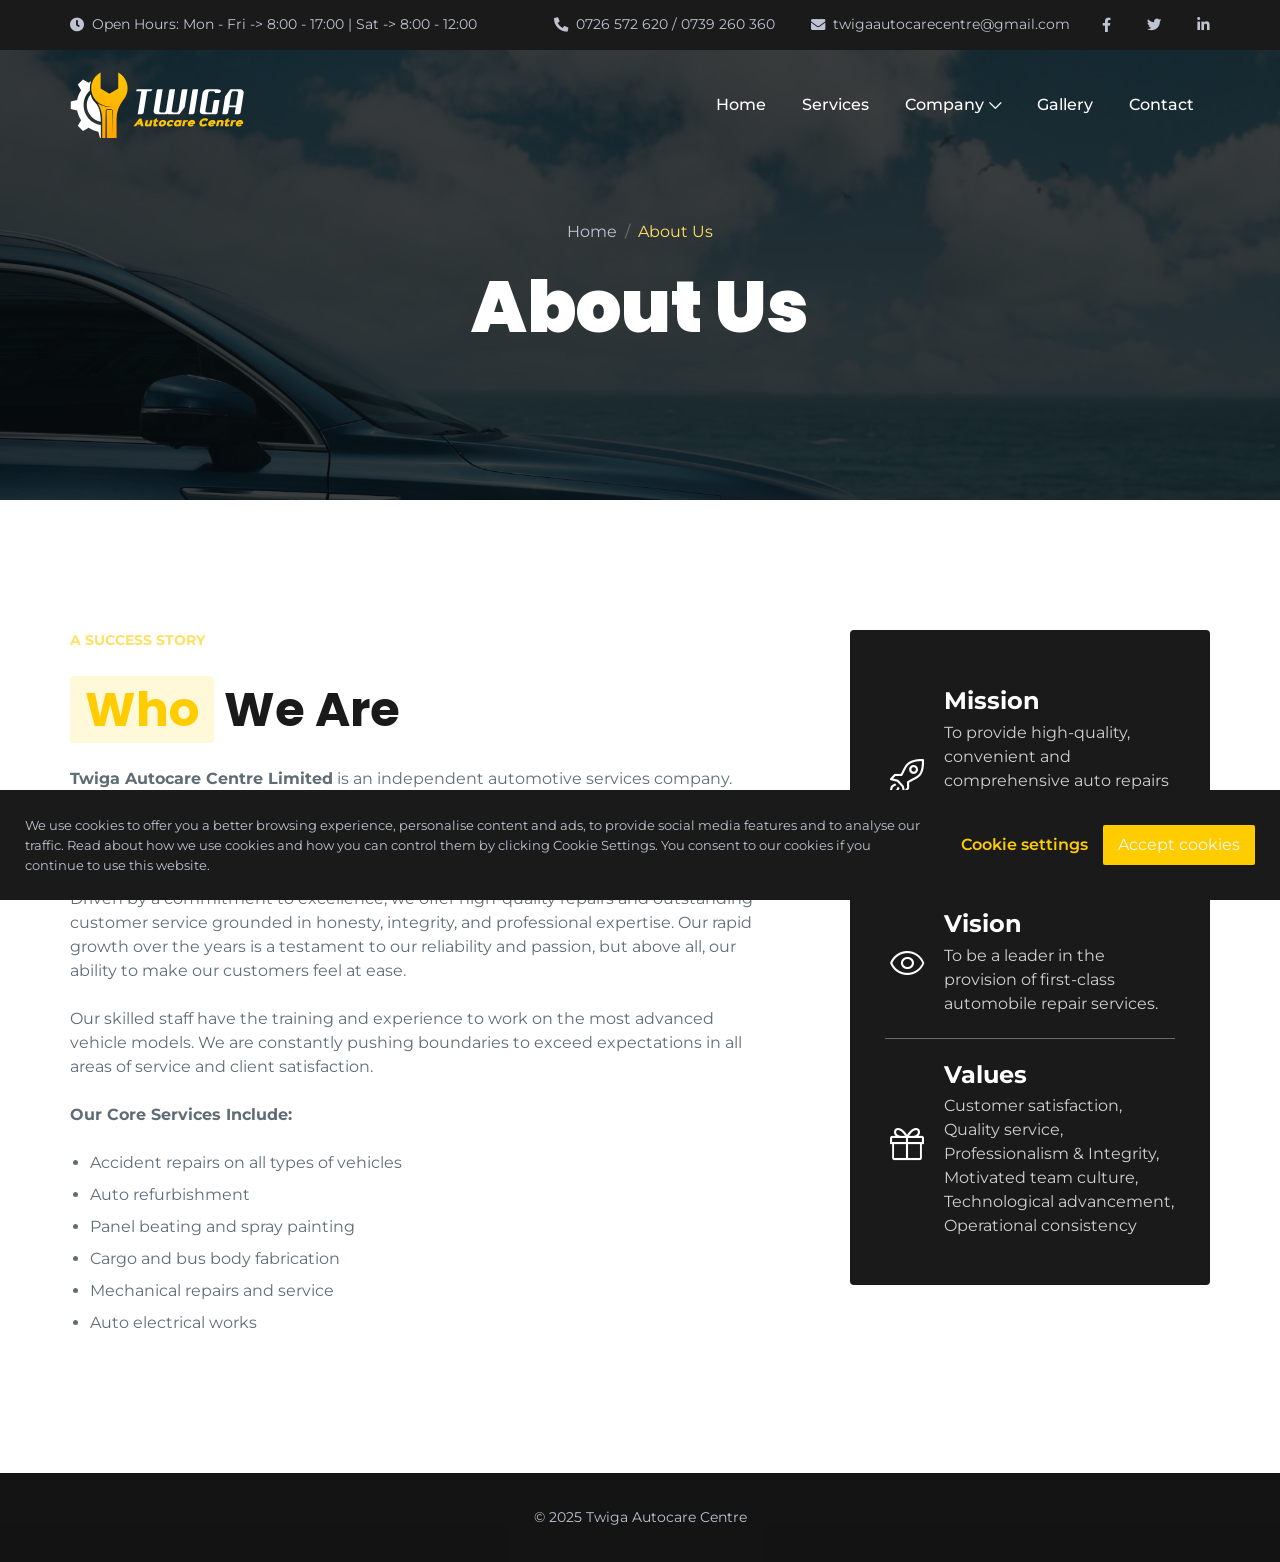
==== commit e701077f: "Added the facility page" ====
--- a/about.html
+++ b/about.html
@@ -15,9 +15,9 @@
 
  <title>Twiga Autocare Centre</title>
 
- <meta name="description" content="Business, Consulting, Finance, Insurance, Startup and Technology">
- <meta name="subject" content="Business, Consulting, Finance, Insurance, Startup and Technology">
- <meta name="author" content="Codings">
+<meta name="description" content="Twiga Autocare Centre Limited is a leading automotive service provider in Nairobi offering comprehensive vehicle repair and maintenance including mechanical, electrical, bodywork, and insurance-approved accident repairs.">
+<meta name="subject" content="Automotive Services, Auto Repairs, Vehicle Maintenance, Accident Repairs, Mechanical and Electrical Repairs, Nairobi, Kenya">
+<meta name="author" content="Twiga Autocare Centre Limited">
 
  <!-- ==============================================
         Favicons
@@ -127,7 +127,7 @@
    <div class="container header">
 
     <!-- Navbar Brand-->
-    <a class="navbar-brand" href="/">
+    <a class="navbar-brand" href="index.html">
      <!--
                         <span class="brand">
                             <span class="featured">
@@ -152,8 +152,12 @@
      <li class="nav-item">
       <a href="services.html" class="nav-link">Services</a>
      </li>
-     <li class="nav-item">
-      <a href="about.html" class="nav-link">About</a>
+     <li class="nav-item dropdown">
+      <a href="#" class="nav-link">Company <i class="icon-arrow-down"></i></a>
+      <ul class="dropdown-menu">
+       <li class="nav-item"><a href="about.html" class="nav-link">About Us</a></li>
+       <li class="nav-item"><a href="facility.html" class="nav-link">Our Facility</a></li>
+      </ul>
      </li>
      <li class="nav-item">
       <a href="gallery.html" class="nav-link">Gallery</a>
@@ -161,7 +165,6 @@
      <li class="nav-item">
       <a href="contact.html" class="nav-link">Contact</a>
      </li>
-
     </ul>
 
     <!-- Navbar Toggle -->
@@ -195,7 +198,7 @@
        <!-- Content -->
        <nav data-aos="zoom-out-up" data-aos-delay="800" aria-label="breadcrumb">
         <ol class="breadcrumb">
-         <li class="breadcrumb-item"><a href="/">Home</a></li>
+         <li class="breadcrumb-item"><a href="index.html">Home</a></li>
          <li class="breadcrumb-item active" aria-current="page">About Us</li>
         </ol>
        </nav>
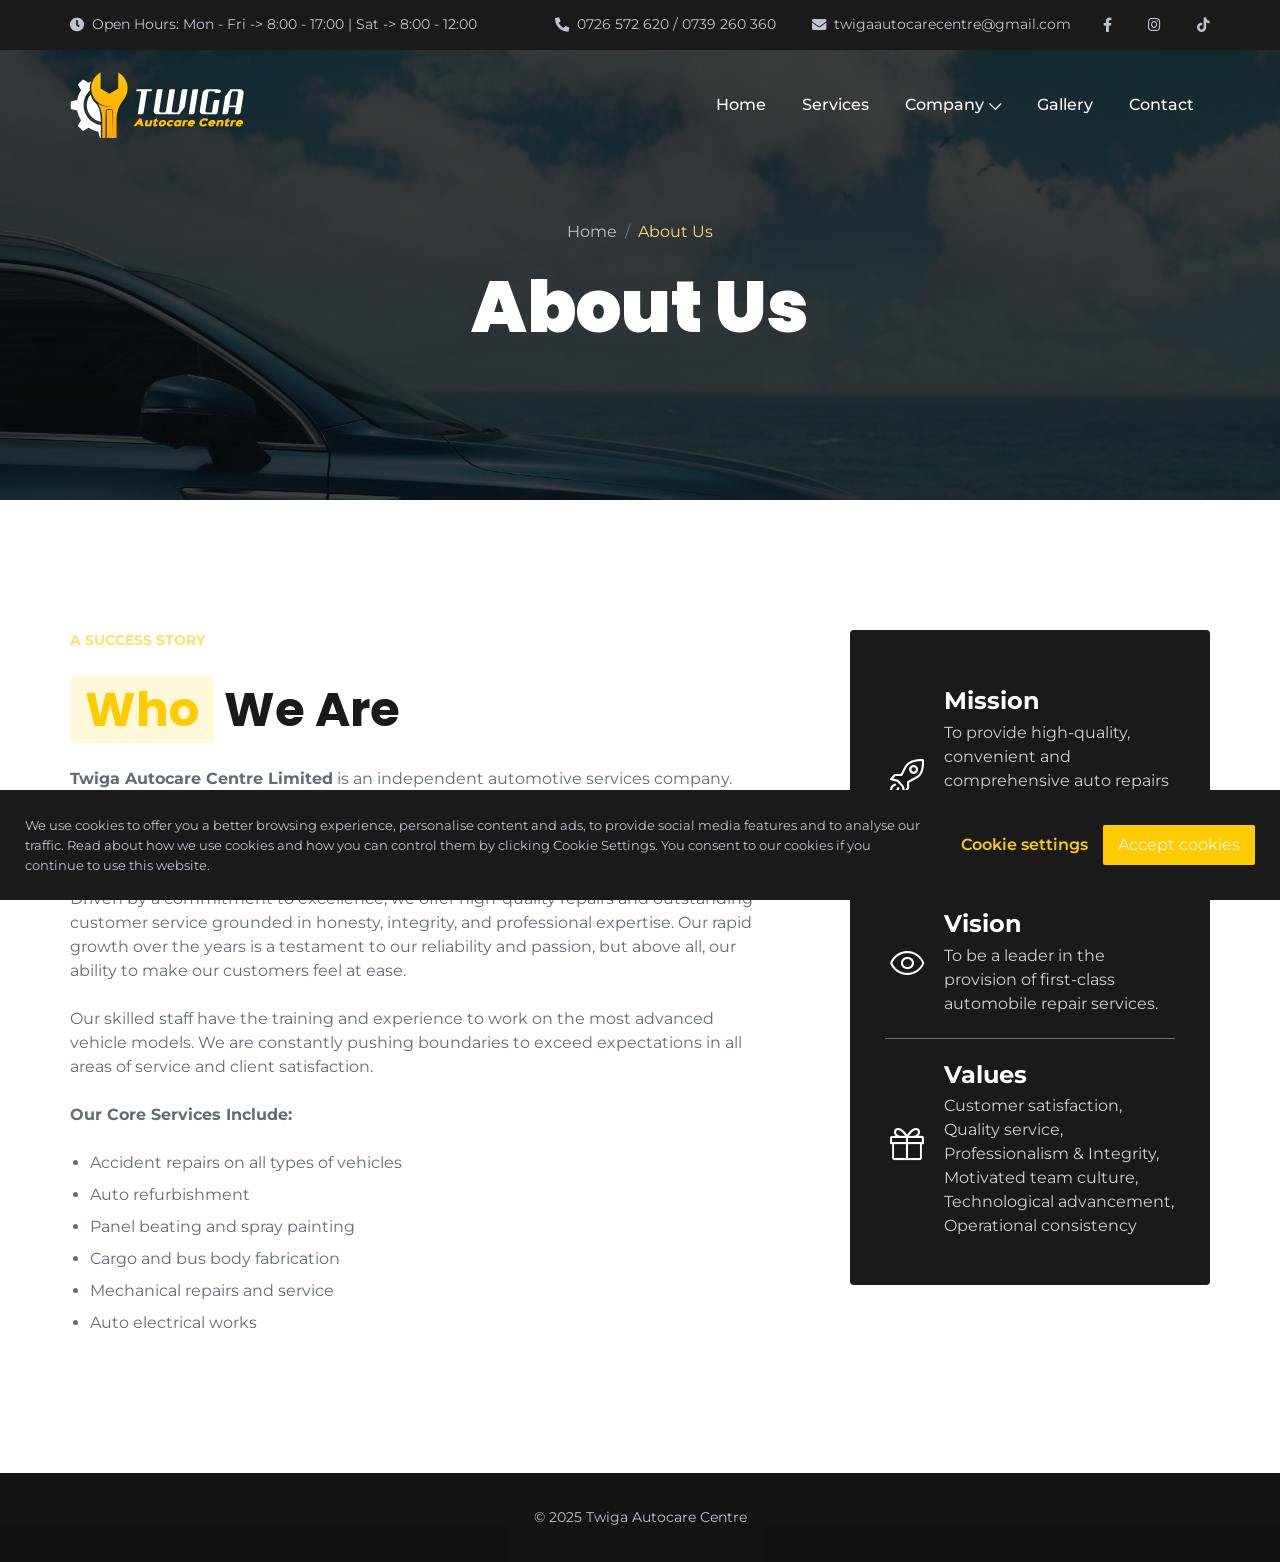
==== commit 96435a5d: "Added social media links" ====
--- a/about.html
+++ b/about.html
@@ -109,13 +109,13 @@
     <!-- Navbar Icons -->
     <ul class="navbar-nav icons">
      <li class="nav-item social">
-      <a href="#" class="nav-link"><i class="fab fa-facebook-f"></i></a>
+      <a href="https://www.facebook.com/twigaautocarecentre/" class="nav-link"><i class="fab fa-facebook-f"></i></a>
      </li>
      <li class="nav-item social">
-      <a href="#" class="nav-link"><i class="fab fa-twitter"></i></a>
+      <a href="https://www.instagram.com/twigaautocarecentre/" class="nav-link"><i class="fab fa-instagram"></i></a>
      </li>
      <li class="nav-item social">
-      <a href="#" class="nav-link pr-0"><i class="fab fa-linkedin-in"></i></a>
+      <a href="https://www.tiktok.com/@twigaautocarecentre/" class="nav-link pr-0"><i class="fab fa-tiktok"></i></a>
      </li>
     </ul>
 
@@ -157,6 +157,7 @@
       <ul class="dropdown-menu">
        <li class="nav-item"><a href="about.html" class="nav-link">About Us</a></li>
        <li class="nav-item"><a href="facility.html" class="nav-link">Our Facility</a></li>
+       <li class="nav-item"><a href="premises.html" class="nav-link">Premises</a></li>
       </ul>
      </li>
      <li class="nav-item">
--- a/assets/css/gallery.min.css
+++ b/assets/css/gallery.min.css
@@ -1 +1 @@
-.lg-sub-html,.lg-toolbar{background-color:rgba(0,0,0,.45)}@font-face{font-family:lg;src:url(../../fonts/gallery/Gallery.eot?n1z373);src:url(../../fonts/gallery/Gallery.eot?#iefixn1z373) format("embedded-opentype"),url(../../fonts/gallery/Gallery.woff?n1z373) format("woff"),url(../../fonts/gallery/Gallery.ttf?n1z373) format("truetype"),url(../../fonts/gallery/Gallery.svg?n1z373#lg) format("svg");font-weight:400;font-style:normal}.lg-icon{font-family:lg;speak:none;font-style:normal;font-weight:400;font-variant:normal;text-transform:none;line-height:1;-webkit-font-smoothing:antialiased;-moz-osx-font-smoothing:grayscale}.lg-actions .lg-next,.lg-actions .lg-prev{background-color:rgba(0,0,0,.45);border-radius:2px;color:#999;cursor:pointer;display:block;font-size:22px;margin-top:-10px;padding:8px 10px 9px;position:absolute;top:50%;z-index:1080;border:none;outline:0}.lg-actions .lg-next.disabled,.lg-actions .lg-prev.disabled{pointer-events:none;opacity:.5}.lg-actions .lg-next:hover,.lg-actions .lg-prev:hover{color:#FFF}.lg-actions .lg-next{right:20px}.lg-actions .lg-next:before{content:"\e095"}.lg-actions .lg-prev{left:20px}.lg-actions .lg-prev:after{content:"\e094"}@-webkit-keyframes lg-right-end{0%,100%{left:0}50%{left:-30px}}@-moz-keyframes lg-right-end{0%,100%{left:0}50%{left:-30px}}@-ms-keyframes lg-right-end{0%,100%{left:0}50%{left:-30px}}@keyframes lg-right-end{0%,100%{left:0}50%{left:-30px}}@-webkit-keyframes lg-left-end{0%,100%{left:0}50%{left:30px}}@-moz-keyframes lg-left-end{0%,100%{left:0}50%{left:30px}}@-ms-keyframes lg-left-end{0%,100%{left:0}50%{left:30px}}@keyframes lg-left-end{0%,100%{left:0}50%{left:30px}}.lg-outer.lg-right-end .lg-object{-webkit-animation:lg-right-end .3s;-o-animation:lg-right-end .3s;animation:lg-right-end .3s;position:relative}.lg-outer.lg-left-end .lg-object{-webkit-animation:lg-left-end .3s;-o-animation:lg-left-end .3s;animation:lg-left-end .3s;position:relative}.lg-toolbar{z-index:1082;left:0;position:absolute;top:0;width:100%}.lg-toolbar .lg-icon{color:#999!important;cursor:pointer;float:right;font-size:24px;height:47px;line-height:27px;padding:10px 0;text-align:center;width:50px;text-decoration:none!important;outline:0;-webkit-transition:color .2s linear;-o-transition:color .2s linear;transition:color .2s linear}.lg-toolbar .lg-icon:hover{color:var(--primary-color)!important}.lg-toolbar .lg-close:after{content:"\e070"}.lg-toolbar .lg-download:after{content:"\e0f2"}.lg-sub-html{bottom:0;color:#EEE;font-size:16px;left:0;padding:10px 40px;position:fixed;right:0;text-align:center;z-index:1080}.lg-sub-html h4{margin:0;font-size:13px;font-weight:700}.lg-sub-html p{font-size:12px;margin:5px 0 0}#lg-counter{color:#999;display:inline-block;font-size:16px;padding-left:20px;padding-top:12px;vertical-align:middle}.lg-next,.lg-prev,.lg-toolbar{opacity:1;-webkit-transition:-webkit-transform .35s cubic-bezier(0,0,.25,1) 0s,opacity .35s cubic-bezier(0,0,.25,1) 0s,color .2s linear;-moz-transition:-moz-transform .35s cubic-bezier(0,0,.25,1) 0s,opacity .35s cubic-bezier(0,0,.25,1) 0s,color .2s linear;-o-transition:-o-transform .35s cubic-bezier(0,0,.25,1) 0s,opacity .35s cubic-bezier(0,0,.25,1) 0s,color .2s linear;transition:transform .35s cubic-bezier(0,0,.25,1) 0s,opacity .35s cubic-bezier(0,0,.25,1) 0s,color .2s linear}.lg-hide-items .lg-prev{opacity:0;-webkit-transform:translate3d(-10px,0,0);transform:translate3d(-10px,0,0)}.lg-hide-items .lg-next{opacity:0;-webkit-transform:translate3d(10px,0,0);transform:translate3d(10px,0,0)}.lg-hide-items .lg-toolbar{opacity:0;-webkit-transform:translate3d(0,-10px,0);transform:translate3d(0,-10px,0)}body:not(.lg-from-hash) .lg-outer.lg-start-zoom .lg-object{-webkit-transform:scale3d(.5,.5,.5);transform:scale3d(.5,.5,.5);opacity:0;-webkit-transition:-webkit-transform 250ms cubic-bezier(0,0,.25,1) 0s,opacity 250ms cubic-bezier(0,0,.25,1)!important;-moz-transition:-moz-transform 250ms cubic-bezier(0,0,.25,1) 0s,opacity 250ms cubic-bezier(0,0,.25,1)!important;-o-transition:-o-transform 250ms cubic-bezier(0,0,.25,1) 0s,opacity 250ms cubic-bezier(0,0,.25,1)!important;transition:transform 250ms cubic-bezier(0,0,.25,1) 0s,opacity 250ms cubic-bezier(0,0,.25,1)!important;-webkit-transform-origin:50% 50%;-moz-transform-origin:50% 50%;-ms-transform-origin:50% 50%;transform-origin:50% 50%}body:not(.lg-from-hash) .lg-outer.lg-start-zoom .lg-item.lg-complete .lg-object{-webkit-transform:scale3d(1,1,1);transform:scale3d(1,1,1);opacity:1}.lg-outer .lg-thumb-outer{background-color:#0D0A0A;bottom:0;position:absolute;width:100%;z-index:1080;max-height:350px;-webkit-transform:translate3d(0,100%,0);transform:translate3d(0,100%,0);-webkit-transition:-webkit-transform .25s cubic-bezier(0,0,.25,1) 0s;-moz-transition:-moz-transform .25s cubic-bezier(0,0,.25,1) 0s;-o-transition:-o-transform .25s cubic-bezier(0,0,.25,1) 0s;transition:transform .25s cubic-bezier(0,0,.25,1) 0s}.lg-outer .lg-thumb-outer.lg-grab .lg-thumb-item{cursor:-webkit-grab;cursor:-moz-grab;cursor:-o-grab;cursor:-ms-grab;cursor:grab}.lg-outer .lg-thumb-outer.lg-grabbing .lg-thumb-item{cursor:move;cursor:-webkit-grabbing;cursor:-moz-grabbing;cursor:-o-grabbing;cursor:-ms-grabbing;cursor:grabbing}.lg-outer .lg-thumb-outer.lg-dragging .lg-thumb{-webkit-transition-duration:0s!important;transition-duration:0s!important}.lg-outer.lg-thumb-open .lg-thumb-outer{-webkit-transform:translate3d(0,0,0);transform:translate3d(0,0,0)}.lg-outer .lg-thumb{padding:10px 0;height:100%;margin-bottom:-5px}.lg-outer .lg-thumb-item{cursor:pointer;float:left;overflow:hidden;height:100%;border:2px solid #FFF;border-radius:4px;margin-bottom:5px}@media (min-width:1025px){.lg-outer .lg-thumb-item{-webkit-transition:border-color .25s ease;-o-transition:border-color .25s ease;transition:border-color .25s ease}}.lg-outer .lg-thumb-item.active,.lg-outer .lg-thumb-item:hover{border-color:#a90707}.lg-outer .lg-thumb-item img{width:100%;height:100%;object-fit:cover}.lg-outer.lg-has-thumb .lg-item{padding-bottom:120px}.lg-outer.lg-can-toggle .lg-item{padding-bottom:0}.lg-outer.lg-pull-caption-up .lg-sub-html{-webkit-transition:bottom .25s ease;-o-transition:bottom .25s ease;transition:bottom .25s ease}.lg-outer.lg-pull-caption-up.lg-thumb-open .lg-sub-html{bottom:100px}.lg-outer .lg-toogle-thumb{background-color:#0D0A0A;border-radius:2px 2px 0 0;color:#999;cursor:pointer;font-size:24px;height:39px;line-height:27px;padding:5px 0;position:absolute;right:20px;text-align:center;top:-39px;width:50px}.lg-outer .lg-toogle-thumb:hover,.lg-outer.lg-dropdown-active #lg-share{color:#FFF}.lg-outer .lg-toogle-thumb:after{content:"\e1ff"}.lg-outer .lg-video-cont{display:inline-block;vertical-align:middle;max-width:1140px;max-height:100%;width:100%;padding:0 5px}.lg-outer .lg-video{width:100%;height:0;padding-bottom:56.25%;overflow:hidden;position:relative}.lg-outer .lg-video .lg-object{display:inline-block;position:absolute;top:0;left:0;width:100%!important;height:100%!important}.lg-outer .lg-video .lg-video-play{width:84px;height:59px;position:absolute;left:50%;top:50%;margin-left:-42px;margin-top:-30px;z-index:1080;cursor:pointer}.lg-outer .lg-has-iframe .lg-video{-webkit-overflow-scrolling:touch;overflow:auto}.lg-outer .lg-has-vimeo .lg-video-play{background:url(../../images/favicon.ico) no-repeat}.lg-outer .lg-has-vimeo:hover .lg-video-play{background:url(../../images/favicon.ico) 0 -58px no-repeat}.lg-outer .lg-has-html5 .lg-video-play{background:url(../../images/favicon.ico) no-repeat;height:64px;margin-left:-32px;margin-top:-32px;width:64px;opacity:.8}.lg-outer .lg-has-html5:hover .lg-video-play{opacity:1}.lg-outer .lg-has-youtube .lg-video-play{background:url(../../images/favicon.ico) no-repeat}.lg-outer .lg-has-youtube:hover .lg-video-play{background:url(../../images/favicon.ico) 0 -60px no-repeat}.lg-outer .lg-video-object{width:100%!important;height:100%!important;position:absolute;top:0;left:0}.lg-outer .lg-has-video .lg-video-object{visibility:hidden}.lg-outer .lg-has-video.lg-video-playing .lg-object,.lg-outer .lg-has-video.lg-video-playing .lg-video-play{display:none}.lg-outer .lg-has-video.lg-video-playing .lg-video-object{visibility:visible}.lg-progress-bar{background-color:#333;height:5px;left:0;position:absolute;top:0;width:100%;z-index:1083;opacity:0;-webkit-transition:opacity 80ms ease 0s;-moz-transition:opacity 80ms ease 0s;-o-transition:opacity 80ms ease 0s;transition:opacity 80ms ease 0s}.lg-progress-bar .lg-progress{background-color:#a90707;height:5px;width:0}.lg-progress-bar.lg-start .lg-progress{width:100%}.lg-show-autoplay .lg-progress-bar{opacity:1}.lg-autoplay-button:after{content:"\e01d"}.lg-show-autoplay .lg-autoplay-button:after{content:"\e01a"}.lg-outer.lg-css3.lg-zoom-dragging .lg-item.lg-complete.lg-zoomable .lg-image,.lg-outer.lg-css3.lg-zoom-dragging .lg-item.lg-complete.lg-zoomable .lg-img-wrap{-webkit-transition-duration:0s;transition-duration:0s}.lg-outer.lg-use-transition-for-zoom .lg-item.lg-complete.lg-zoomable .lg-img-wrap{-webkit-transition:-webkit-transform .3s cubic-bezier(0,0,.25,1) 0s;-moz-transition:-moz-transform .3s cubic-bezier(0,0,.25,1) 0s;-o-transition:-o-transform .3s cubic-bezier(0,0,.25,1) 0s;transition:transform .3s cubic-bezier(0,0,.25,1) 0s}.lg-outer.lg-use-left-for-zoom .lg-item.lg-complete.lg-zoomable .lg-img-wrap{-webkit-transition:left .3s cubic-bezier(0,0,.25,1) 0s,top .3s cubic-bezier(0,0,.25,1) 0s;-moz-transition:left .3s cubic-bezier(0,0,.25,1) 0s,top .3s cubic-bezier(0,0,.25,1) 0s;-o-transition:left .3s cubic-bezier(0,0,.25,1) 0s,top .3s cubic-bezier(0,0,.25,1) 0s;transition:left .3s cubic-bezier(0,0,.25,1) 0s,top .3s cubic-bezier(0,0,.25,1) 0s}.lg-outer .lg-item.lg-complete.lg-zoomable .lg-img-wrap{-webkit-transform:translate3d(0,0,0);transform:translate3d(0,0,0);-webkit-backface-visibility:hidden;-moz-backface-visibility:hidden;backface-visibility:hidden}.lg-outer .lg-item.lg-complete.lg-zoomable .lg-image{-webkit-transform:scale3d(1,1,1);transform:scale3d(1,1,1);-webkit-transition:-webkit-transform .3s cubic-bezier(0,0,.25,1) 0s,opacity .15s!important;-moz-transition:-moz-transform .3s cubic-bezier(0,0,.25,1) 0s,opacity .15s!important;-o-transition:-o-transform .3s cubic-bezier(0,0,.25,1) 0s,opacity .15s!important;transition:transform .3s cubic-bezier(0,0,.25,1) 0s,opacity .15s!important;-webkit-transform-origin:0 0;-moz-transform-origin:0 0;-ms-transform-origin:0 0;transform-origin:0 0;-webkit-backface-visibility:hidden;-moz-backface-visibility:hidden;backface-visibility:hidden}#lg-zoom-in:after{content:"\e311"}#lg-actual-size{font-size:20px}#lg-actual-size:after{content:"\e033"}#lg-zoom-out{opacity:.5;pointer-events:none}#lg-zoom-out:after{content:"\e312"}.lg-zoomed #lg-zoom-out{opacity:1;pointer-events:auto}.lg-outer .lg-pager-outer{bottom:60px;left:0;position:absolute;right:0;text-align:center;z-index:1080;height:10px}.lg-outer .lg-pager-outer.lg-pager-hover .lg-pager-cont{overflow:visible}.lg-outer .lg-pager-cont{cursor:pointer;display:inline-block;overflow:hidden;position:relative;vertical-align:top;margin:0 5px}.lg-outer .lg-pager-cont:hover .lg-pager-thumb-cont{opacity:1;-webkit-transform:translate3d(0,0,0);transform:translate3d(0,0,0)}.lg-outer .lg-pager-cont.lg-pager-active .lg-pager{box-shadow:0 0 0 2px #fff inset}.lg-outer .lg-pager-thumb-cont{background-color:#fff;color:#FFF;bottom:100%;height:83px;left:0;margin-bottom:20px;margin-left:-60px;opacity:0;padding:5px;position:absolute;width:120px;border-radius:3px;-webkit-transition:opacity .15s ease 0s,-webkit-transform .15s ease 0s;-moz-transition:opacity .15s ease 0s,-moz-transform .15s ease 0s;-o-transition:opacity .15s ease 0s,-o-transform .15s ease 0s;transition:opacity .15s ease 0s,transform .15s ease 0s;-webkit-transform:translate3d(0,5px,0);transform:translate3d(0,5px,0)}.lg-outer .lg-pager-thumb-cont img{width:100%;height:100%}.lg-outer .lg-pager{background-color:rgba(255,255,255,.5);border-radius:50%;box-shadow:0 0 0 8px rgba(255,255,255,.7) inset;display:block;height:12px;-webkit-transition:box-shadow .3s ease 0s;-o-transition:box-shadow .3s ease 0s;transition:box-shadow .3s ease 0s;width:12px}.lg-outer .lg-pager:focus,.lg-outer .lg-pager:hover{box-shadow:0 0 0 8px #fff inset}.lg-outer .lg-caret{border-left:10px solid transparent;border-right:10px solid transparent;border-top:10px dashed;bottom:-10px;display:inline-block;height:0;left:50%;margin-left:-5px;position:absolute;vertical-align:middle;width:0}.lg-fullscreen:after{content:"\e20c"}.lg-fullscreen-on .lg-fullscreen:after{content:"\e20d"}.lg-outer #lg-dropdown-overlay{background-color:rgba(0,0,0,.25);bottom:0;cursor:default;left:0;position:fixed;right:0;top:0;z-index:1081;opacity:0;visibility:hidden;-webkit-transition:visibility 0s linear .18s,opacity .18s linear 0s;-o-transition:visibility 0s linear .18s,opacity .18s linear 0s;transition:visibility 0s linear .18s,opacity .18s linear 0s}.lg-outer.lg-dropdown-active #lg-dropdown-overlay,.lg-outer.lg-dropdown-active .lg-dropdown{-webkit-transition-delay:0s;transition-delay:0s;-moz-transform:translate3d(0,0,0);-o-transform:translate3d(0,0,0);-ms-transform:translate3d(0,0,0);-webkit-transform:translate3d(0,0,0);transform:translate3d(0,0,0);opacity:1;visibility:visible}.lg-outer .lg-dropdown{background-color:#fff;border-radius:2px;font-size:14px;list-style-type:none;margin:0;padding:10px 0;position:absolute;right:0;text-align:left;top:50px;opacity:0;visibility:hidden;-moz-transform:translate3d(0,5px,0);-o-transform:translate3d(0,5px,0);-ms-transform:translate3d(0,5px,0);-webkit-transform:translate3d(0,5px,0);transform:translate3d(0,5px,0);-webkit-transition:-webkit-transform .18s linear 0s,visibility 0s linear .5s,opacity .18s linear 0s;-moz-transition:-moz-transform .18s linear 0s,visibility 0s linear .5s,opacity .18s linear 0s;-o-transition:-o-transform .18s linear 0s,visibility 0s linear .5s,opacity .18s linear 0s;transition:transform .18s linear 0s,visibility 0s linear .5s,opacity .18s linear 0s}.lg-outer .lg-dropdown:after{content:"";display:block;height:0;width:0;position:absolute;border:8px solid transparent;border-bottom-color:#FFF;right:16px;top:-16px}.lg-outer .lg-dropdown>li:last-child{margin-bottom:0}.lg-outer .lg-dropdown>li:hover .lg-icon,.lg-outer .lg-dropdown>li:hover a{color:#333}.lg-outer .lg-dropdown a{color:#333;display:block;white-space:pre;padding:4px 12px;font-family:"Open Sans","Helvetica Neue",Helvetica,Arial,sans-serif;font-size:12px}.lg-outer .lg-dropdown a:hover{background-color:rgba(0,0,0,.07)}.lg-outer .lg-dropdown .lg-dropdown-text{display:inline-block;line-height:1;margin-top:-3px;vertical-align:middle}.lg-outer .lg-dropdown .lg-icon{color:#333;display:inline-block;float:none;font-size:20px;height:auto;line-height:1;margin-right:8px;padding:0;vertical-align:middle;width:auto}.lg-outer,.lg-outer .lg,.lg-outer .lg-inner{width:100%;height:100%}.lg-outer #lg-share{position:relative}.lg-outer #lg-share:after{content:"\e80d"}.lg-outer #lg-share-facebook .lg-icon{color:#3b5998}.lg-outer #lg-share-facebook .lg-icon:after{content:"\e901"}.lg-outer #lg-share-twitter .lg-icon{color:#00aced}.lg-outer #lg-share-twitter .lg-icon:after{content:"\e904"}.lg-outer #lg-share-googleplus .lg-icon{color:#dd4b39}.lg-outer #lg-share-googleplus .lg-icon:after{content:"\e902"}.lg-outer #lg-share-pinterest .lg-icon{color:#cb2027}.lg-outer #lg-share-pinterest .lg-icon:after{content:"\e903"}.lg-group:after{content:"";display:table;clear:both}.lg-outer{position:fixed;top:0;left:0;z-index:1050;text-align:left;opacity:0;-webkit-transition:opacity .15s ease 0s;-o-transition:opacity .15s ease 0s;transition:opacity .15s ease 0s}.lg-outer *{-webkit-box-sizing:border-box;-moz-box-sizing:border-box;box-sizing:border-box}.lg-outer.lg-visible{opacity:1}.lg-outer.lg-css3 .lg-item.lg-current,.lg-outer.lg-css3 .lg-item.lg-next-slide,.lg-outer.lg-css3 .lg-item.lg-prev-slide{-webkit-transition-duration:inherit!important;transition-duration:inherit!important;-webkit-transition-timing-function:inherit!important;transition-timing-function:inherit!important}.lg-outer.lg-css3.lg-dragging .lg-item.lg-current,.lg-outer.lg-css3.lg-dragging .lg-item.lg-next-slide,.lg-outer.lg-css3.lg-dragging .lg-item.lg-prev-slide{-webkit-transition-duration:0s!important;transition-duration:0s!important;opacity:1}.lg-outer.lg-grab img.lg-object{cursor:-webkit-grab;cursor:-moz-grab;cursor:-o-grab;cursor:-ms-grab;cursor:grab}.lg-outer.lg-grabbing img.lg-object{cursor:move;cursor:-webkit-grabbing;cursor:-moz-grabbing;cursor:-o-grabbing;cursor:-ms-grabbing;cursor:grabbing}.lg-outer .lg{position:relative;overflow:hidden;margin-left:auto;margin-right:auto;max-width:100%;max-height:100%}.lg-outer .lg-inner{position:absolute;left:0;top:0;white-space:nowrap}.lg-outer .lg-item{background:url(../../images/loading.gif) center center no-repeat;display:none!important}.lg-outer.lg-css .lg-current,.lg-outer.lg-css3 .lg-current,.lg-outer.lg-css3 .lg-next-slide,.lg-outer.lg-css3 .lg-prev-slide{display:inline-block!important}.lg-outer .lg-img-wrap,.lg-outer .lg-item{display:inline-block;text-align:center;position:absolute;width:100%;height:100%}.lg-outer .lg-img-wrap:before,.lg-outer .lg-item:before{content:"";display:inline-block;height:50%;width:1px;margin-right:-1px}.lg-outer .lg-img-wrap{position:absolute;padding:0 5px;left:0;right:0;top:0;bottom:0}.lg-outer .lg-item.lg-complete{background-image:none}.lg-outer .lg-item.lg-current{z-index:1060}.lg-outer .lg-image{display:inline-block;vertical-align:middle;max-width:100%;max-height:100%;width:auto!important;height:auto!important}.lg-outer.lg-show-after-load .lg-item .lg-object,.lg-outer.lg-show-after-load .lg-item .lg-video-play{opacity:0;-webkit-transition:opacity .15s ease 0s;-o-transition:opacity .15s ease 0s;transition:opacity .15s ease 0s}.lg-outer.lg-show-after-load .lg-item.lg-complete .lg-object,.lg-outer.lg-show-after-load .lg-item.lg-complete .lg-video-play{opacity:1}.lg-outer .lg-empty-html,.lg-outer.lg-hide-download #lg-download{display:none}.lg-backdrop{position:fixed;top:0;left:0;right:0;bottom:0;z-index:1040;background-color:#000;opacity:0;-webkit-transition:opacity .15s ease 0s;-o-transition:opacity .15s ease 0s;transition:opacity .15s ease 0s}.lg-backdrop.in{opacity:1}.lg-css3.lg-no-trans .lg-current,.lg-css3.lg-no-trans .lg-next-slide,.lg-css3.lg-no-trans .lg-prev-slide{-webkit-transition:none 0s ease 0s!important;-moz-transition:none 0s ease 0s!important;-o-transition:none 0s ease 0s!important;transition:none 0s ease 0s!important}.lg-css3.lg-use-css3 .lg-item,.lg-css3.lg-use-left .lg-item{-webkit-backface-visibility:hidden;-moz-backface-visibility:hidden;backface-visibility:hidden}.lg-css3.lg-fade .lg-item{opacity:0}.lg-css3.lg-fade .lg-item.lg-current{opacity:1}.lg-css3.lg-fade .lg-item.lg-current,.lg-css3.lg-fade .lg-item.lg-next-slide,.lg-css3.lg-fade .lg-item.lg-prev-slide{-webkit-transition:opacity .1s ease 0s;-moz-transition:opacity .1s ease 0s;-o-transition:opacity .1s ease 0s;transition:opacity .1s ease 0s}.lg-css3.lg-slide.lg-use-css3 .lg-item{opacity:0}.lg-css3.lg-slide.lg-use-css3 .lg-item.lg-prev-slide{-webkit-transform:translate3d(-100%,0,0);transform:translate3d(-100%,0,0)}.lg-css3.lg-slide.lg-use-css3 .lg-item.lg-next-slide{-webkit-transform:translate3d(100%,0,0);transform:translate3d(100%,0,0)}.lg-css3.lg-slide.lg-use-css3 .lg-item.lg-current{-webkit-transform:translate3d(0,0,0);transform:translate3d(0,0,0);opacity:1}.lg-css3.lg-slide.lg-use-css3 .lg-item.lg-current,.lg-css3.lg-slide.lg-use-css3 .lg-item.lg-next-slide,.lg-css3.lg-slide.lg-use-css3 .lg-item.lg-prev-slide{-webkit-transition:-webkit-transform 1s cubic-bezier(0,0,.25,1) 0s,opacity .1s ease 0s;-moz-transition:-moz-transform 1s cubic-bezier(0,0,.25,1) 0s,opacity .1s ease 0s;-o-transition:-o-transform 1s cubic-bezier(0,0,.25,1) 0s,opacity .1s ease 0s;transition:transform 1s cubic-bezier(0,0,.25,1) 0s,opacity .1s ease 0s}.lg-css3.lg-slide.lg-use-left .lg-item{opacity:0;position:absolute;left:0}.lg-css3.lg-slide.lg-use-left .lg-item.lg-prev-slide{left:-100%}.lg-css3.lg-slide.lg-use-left .lg-item.lg-next-slide{left:100%}.lg-css3.lg-slide.lg-use-left .lg-item.lg-current{left:0;opacity:1}.lg-css3.lg-slide.lg-use-left .lg-item.lg-current,.lg-css3.lg-slide.lg-use-left .lg-item.lg-next-slide,.lg-css3.lg-slide.lg-use-left .lg-item.lg-prev-slide{-webkit-transition:left 1s cubic-bezier(0,0,.25,1) 0s,opacity .1s ease 0s;-moz-transition:left 1s cubic-bezier(0,0,.25,1) 0s,opacity .1s ease 0s;-o-transition:left 1s cubic-bezier(0,0,.25,1) 0s,opacity .1s ease 0s;transition:left 1s cubic-bezier(0,0,.25,1) 0s,opacity .1s ease 0s}+.lg-sub-html,.lg-toolbar{background-color:rgba(0,0,0,.45)}@font-face{font-family:lg;src:url(../fonts/gallery/Gallery.eot?n1z373);src:url(../fonts/gallery/Gallery.eot?#iefixn1z373) format("embedded-opentype"),url(../fonts/gallery/Gallery.woff?n1z373) format("woff"),url(../fonts/gallery/Gallery.ttf?n1z373) format("truetype"),url(../fonts/gallery/Gallery.svg?n1z373#lg) format("svg");font-weight:400;font-style:normal}.lg-icon{font-family:lg;speak:none;font-style:normal;font-weight:400;font-variant:normal;text-transform:none;line-height:1;-webkit-font-smoothing:antialiased;-moz-osx-font-smoothing:grayscale}.lg-actions .lg-next,.lg-actions .lg-prev{background-color:rgba(0,0,0,.45);border-radius:2px;color:#999;cursor:pointer;display:block;font-size:22px;margin-top:-10px;padding:8px 10px 9px;position:absolute;top:50%;z-index:1080;border:none;outline:0}.lg-actions .lg-next.disabled,.lg-actions .lg-prev.disabled{pointer-events:none;opacity:.5}.lg-actions .lg-next:hover,.lg-actions .lg-prev:hover{color:#FFF}.lg-actions .lg-next{right:20px}.lg-actions .lg-next:before{content:"\e095"}.lg-actions .lg-prev{left:20px}.lg-actions .lg-prev:after{content:"\e094"}@-webkit-keyframes lg-right-end{0%,100%{left:0}50%{left:-30px}}@-moz-keyframes lg-right-end{0%,100%{left:0}50%{left:-30px}}@-ms-keyframes lg-right-end{0%,100%{left:0}50%{left:-30px}}@keyframes lg-right-end{0%,100%{left:0}50%{left:-30px}}@-webkit-keyframes lg-left-end{0%,100%{left:0}50%{left:30px}}@-moz-keyframes lg-left-end{0%,100%{left:0}50%{left:30px}}@-ms-keyframes lg-left-end{0%,100%{left:0}50%{left:30px}}@keyframes lg-left-end{0%,100%{left:0}50%{left:30px}}.lg-outer.lg-right-end .lg-object{-webkit-animation:lg-right-end .3s;-o-animation:lg-right-end .3s;animation:lg-right-end .3s;position:relative}.lg-outer.lg-left-end .lg-object{-webkit-animation:lg-left-end .3s;-o-animation:lg-left-end .3s;animation:lg-left-end .3s;position:relative}.lg-toolbar{z-index:1082;left:0;position:absolute;top:0;width:100%}.lg-toolbar .lg-icon{color:#999!important;cursor:pointer;float:right;font-size:24px;height:47px;line-height:27px;padding:10px 0;text-align:center;width:50px;text-decoration:none!important;outline:0;-webkit-transition:color .2s linear;-o-transition:color .2s linear;transition:color .2s linear}.lg-toolbar .lg-icon:hover{color:var(--primary-color)!important}.lg-toolbar .lg-close:after{content:"\e070"}.lg-toolbar .lg-download:after{content:"\e0f2"}.lg-sub-html{bottom:0;color:#EEE;font-size:16px;left:0;padding:10px 40px;position:fixed;right:0;text-align:center;z-index:1080}.lg-sub-html h4{margin:0;font-size:13px;font-weight:700}.lg-sub-html p{font-size:12px;margin:5px 0 0}#lg-counter{color:#999;display:inline-block;font-size:16px;padding-left:20px;padding-top:12px;vertical-align:middle}.lg-next,.lg-prev,.lg-toolbar{opacity:1;-webkit-transition:-webkit-transform .35s cubic-bezier(0,0,.25,1) 0s,opacity .35s cubic-bezier(0,0,.25,1) 0s,color .2s linear;-moz-transition:-moz-transform .35s cubic-bezier(0,0,.25,1) 0s,opacity .35s cubic-bezier(0,0,.25,1) 0s,color .2s linear;-o-transition:-o-transform .35s cubic-bezier(0,0,.25,1) 0s,opacity .35s cubic-bezier(0,0,.25,1) 0s,color .2s linear;transition:transform .35s cubic-bezier(0,0,.25,1) 0s,opacity .35s cubic-bezier(0,0,.25,1) 0s,color .2s linear}.lg-hide-items .lg-prev{opacity:0;-webkit-transform:translate3d(-10px,0,0);transform:translate3d(-10px,0,0)}.lg-hide-items .lg-next{opacity:0;-webkit-transform:translate3d(10px,0,0);transform:translate3d(10px,0,0)}.lg-hide-items .lg-toolbar{opacity:0;-webkit-transform:translate3d(0,-10px,0);transform:translate3d(0,-10px,0)}body:not(.lg-from-hash) .lg-outer.lg-start-zoom .lg-object{-webkit-transform:scale3d(.5,.5,.5);transform:scale3d(.5,.5,.5);opacity:0;-webkit-transition:-webkit-transform 250ms cubic-bezier(0,0,.25,1) 0s,opacity 250ms cubic-bezier(0,0,.25,1)!important;-moz-transition:-moz-transform 250ms cubic-bezier(0,0,.25,1) 0s,opacity 250ms cubic-bezier(0,0,.25,1)!important;-o-transition:-o-transform 250ms cubic-bezier(0,0,.25,1) 0s,opacity 250ms cubic-bezier(0,0,.25,1)!important;transition:transform 250ms cubic-bezier(0,0,.25,1) 0s,opacity 250ms cubic-bezier(0,0,.25,1)!important;-webkit-transform-origin:50% 50%;-moz-transform-origin:50% 50%;-ms-transform-origin:50% 50%;transform-origin:50% 50%}body:not(.lg-from-hash) .lg-outer.lg-start-zoom .lg-item.lg-complete .lg-object{-webkit-transform:scale3d(1,1,1);transform:scale3d(1,1,1);opacity:1}.lg-outer .lg-thumb-outer{background-color:#0D0A0A;bottom:0;position:absolute;width:100%;z-index:1080;max-height:350px;-webkit-transform:translate3d(0,100%,0);transform:translate3d(0,100%,0);-webkit-transition:-webkit-transform .25s cubic-bezier(0,0,.25,1) 0s;-moz-transition:-moz-transform .25s cubic-bezier(0,0,.25,1) 0s;-o-transition:-o-transform .25s cubic-bezier(0,0,.25,1) 0s;transition:transform .25s cubic-bezier(0,0,.25,1) 0s}.lg-outer .lg-thumb-outer.lg-grab .lg-thumb-item{cursor:-webkit-grab;cursor:-moz-grab;cursor:-o-grab;cursor:-ms-grab;cursor:grab}.lg-outer .lg-thumb-outer.lg-grabbing .lg-thumb-item{cursor:move;cursor:-webkit-grabbing;cursor:-moz-grabbing;cursor:-o-grabbing;cursor:-ms-grabbing;cursor:grabbing}.lg-outer .lg-thumb-outer.lg-dragging .lg-thumb{-webkit-transition-duration:0s!important;transition-duration:0s!important}.lg-outer.lg-thumb-open .lg-thumb-outer{-webkit-transform:translate3d(0,0,0);transform:translate3d(0,0,0)}.lg-outer .lg-thumb{padding:10px 0;height:100%;margin-bottom:-5px}.lg-outer .lg-thumb-item{cursor:pointer;float:left;overflow:hidden;height:100%;border:2px solid #FFF;border-radius:4px;margin-bottom:5px}@media (min-width:1025px){.lg-outer .lg-thumb-item{-webkit-transition:border-color .25s ease;-o-transition:border-color .25s ease;transition:border-color .25s ease}}.lg-outer .lg-thumb-item.active,.lg-outer .lg-thumb-item:hover{border-color:#a90707}.lg-outer .lg-thumb-item img{width:100%;height:100%;object-fit:cover}.lg-outer.lg-has-thumb .lg-item{padding-bottom:120px}.lg-outer.lg-can-toggle .lg-item{padding-bottom:0}.lg-outer.lg-pull-caption-up .lg-sub-html{-webkit-transition:bottom .25s ease;-o-transition:bottom .25s ease;transition:bottom .25s ease}.lg-outer.lg-pull-caption-up.lg-thumb-open .lg-sub-html{bottom:100px}.lg-outer .lg-toogle-thumb{background-color:#0D0A0A;border-radius:2px 2px 0 0;color:#999;cursor:pointer;font-size:24px;height:39px;line-height:27px;padding:5px 0;position:absolute;right:20px;text-align:center;top:-39px;width:50px}.lg-outer .lg-toogle-thumb:hover,.lg-outer.lg-dropdown-active #lg-share{color:#FFF}.lg-outer .lg-toogle-thumb:after{content:"\e1ff"}.lg-outer .lg-video-cont{display:inline-block;vertical-align:middle;max-width:1140px;max-height:100%;width:100%;padding:0 5px}.lg-outer .lg-video{width:100%;height:0;padding-bottom:56.25%;overflow:hidden;position:relative}.lg-outer .lg-video .lg-object{display:inline-block;position:absolute;top:0;left:0;width:100%!important;height:100%!important}.lg-outer .lg-video .lg-video-play{width:84px;height:59px;position:absolute;left:50%;top:50%;margin-left:-42px;margin-top:-30px;z-index:1080;cursor:pointer}.lg-outer .lg-has-iframe .lg-video{-webkit-overflow-scrolling:touch;overflow:auto}.lg-outer .lg-has-vimeo .lg-video-play{background:url(../../images/favicon.ico) no-repeat}.lg-outer .lg-has-vimeo:hover .lg-video-play{background:url(../../images/favicon.ico) 0 -58px no-repeat}.lg-outer .lg-has-html5 .lg-video-play{background:url(../../images/favicon.ico) no-repeat;height:64px;margin-left:-32px;margin-top:-32px;width:64px;opacity:.8}.lg-outer .lg-has-html5:hover .lg-video-play{opacity:1}.lg-outer .lg-has-youtube .lg-video-play{background:url(../../images/favicon.ico) no-repeat}.lg-outer .lg-has-youtube:hover .lg-video-play{background:url(../../images/favicon.ico) 0 -60px no-repeat}.lg-outer .lg-video-object{width:100%!important;height:100%!important;position:absolute;top:0;left:0}.lg-outer .lg-has-video .lg-video-object{visibility:hidden}.lg-outer .lg-has-video.lg-video-playing .lg-object,.lg-outer .lg-has-video.lg-video-playing .lg-video-play{display:none}.lg-outer .lg-has-video.lg-video-playing .lg-video-object{visibility:visible}.lg-progress-bar{background-color:#333;height:5px;left:0;position:absolute;top:0;width:100%;z-index:1083;opacity:0;-webkit-transition:opacity 80ms ease 0s;-moz-transition:opacity 80ms ease 0s;-o-transition:opacity 80ms ease 0s;transition:opacity 80ms ease 0s}.lg-progress-bar .lg-progress{background-color:#a90707;height:5px;width:0}.lg-progress-bar.lg-start .lg-progress{width:100%}.lg-show-autoplay .lg-progress-bar{opacity:1}.lg-autoplay-button:after{content:"\e01d"}.lg-show-autoplay .lg-autoplay-button:after{content:"\e01a"}.lg-outer.lg-css3.lg-zoom-dragging .lg-item.lg-complete.lg-zoomable .lg-image,.lg-outer.lg-css3.lg-zoom-dragging .lg-item.lg-complete.lg-zoomable .lg-img-wrap{-webkit-transition-duration:0s;transition-duration:0s}.lg-outer.lg-use-transition-for-zoom .lg-item.lg-complete.lg-zoomable .lg-img-wrap{-webkit-transition:-webkit-transform .3s cubic-bezier(0,0,.25,1) 0s;-moz-transition:-moz-transform .3s cubic-bezier(0,0,.25,1) 0s;-o-transition:-o-transform .3s cubic-bezier(0,0,.25,1) 0s;transition:transform .3s cubic-bezier(0,0,.25,1) 0s}.lg-outer.lg-use-left-for-zoom .lg-item.lg-complete.lg-zoomable .lg-img-wrap{-webkit-transition:left .3s cubic-bezier(0,0,.25,1) 0s,top .3s cubic-bezier(0,0,.25,1) 0s;-moz-transition:left .3s cubic-bezier(0,0,.25,1) 0s,top .3s cubic-bezier(0,0,.25,1) 0s;-o-transition:left .3s cubic-bezier(0,0,.25,1) 0s,top .3s cubic-bezier(0,0,.25,1) 0s;transition:left .3s cubic-bezier(0,0,.25,1) 0s,top .3s cubic-bezier(0,0,.25,1) 0s}.lg-outer .lg-item.lg-complete.lg-zoomable .lg-img-wrap{-webkit-transform:translate3d(0,0,0);transform:translate3d(0,0,0);-webkit-backface-visibility:hidden;-moz-backface-visibility:hidden;backface-visibility:hidden}.lg-outer .lg-item.lg-complete.lg-zoomable .lg-image{-webkit-transform:scale3d(1,1,1);transform:scale3d(1,1,1);-webkit-transition:-webkit-transform .3s cubic-bezier(0,0,.25,1) 0s,opacity .15s!important;-moz-transition:-moz-transform .3s cubic-bezier(0,0,.25,1) 0s,opacity .15s!important;-o-transition:-o-transform .3s cubic-bezier(0,0,.25,1) 0s,opacity .15s!important;transition:transform .3s cubic-bezier(0,0,.25,1) 0s,opacity .15s!important;-webkit-transform-origin:0 0;-moz-transform-origin:0 0;-ms-transform-origin:0 0;transform-origin:0 0;-webkit-backface-visibility:hidden;-moz-backface-visibility:hidden;backface-visibility:hidden}#lg-zoom-in:after{content:"\e311"}#lg-actual-size{font-size:20px}#lg-actual-size:after{content:"\e033"}#lg-zoom-out{opacity:.5;pointer-events:none}#lg-zoom-out:after{content:"\e312"}.lg-zoomed #lg-zoom-out{opacity:1;pointer-events:auto}.lg-outer .lg-pager-outer{bottom:60px;left:0;position:absolute;right:0;text-align:center;z-index:1080;height:10px}.lg-outer .lg-pager-outer.lg-pager-hover .lg-pager-cont{overflow:visible}.lg-outer .lg-pager-cont{cursor:pointer;display:inline-block;overflow:hidden;position:relative;vertical-align:top;margin:0 5px}.lg-outer .lg-pager-cont:hover .lg-pager-thumb-cont{opacity:1;-webkit-transform:translate3d(0,0,0);transform:translate3d(0,0,0)}.lg-outer .lg-pager-cont.lg-pager-active .lg-pager{box-shadow:0 0 0 2px #fff inset}.lg-outer .lg-pager-thumb-cont{background-color:#fff;color:#FFF;bottom:100%;height:83px;left:0;margin-bottom:20px;margin-left:-60px;opacity:0;padding:5px;position:absolute;width:120px;border-radius:3px;-webkit-transition:opacity .15s ease 0s,-webkit-transform .15s ease 0s;-moz-transition:opacity .15s ease 0s,-moz-transform .15s ease 0s;-o-transition:opacity .15s ease 0s,-o-transform .15s ease 0s;transition:opacity .15s ease 0s,transform .15s ease 0s;-webkit-transform:translate3d(0,5px,0);transform:translate3d(0,5px,0)}.lg-outer .lg-pager-thumb-cont img{width:100%;height:100%}.lg-outer .lg-pager{background-color:rgba(255,255,255,.5);border-radius:50%;box-shadow:0 0 0 8px rgba(255,255,255,.7) inset;display:block;height:12px;-webkit-transition:box-shadow .3s ease 0s;-o-transition:box-shadow .3s ease 0s;transition:box-shadow .3s ease 0s;width:12px}.lg-outer .lg-pager:focus,.lg-outer .lg-pager:hover{box-shadow:0 0 0 8px #fff inset}.lg-outer .lg-caret{border-left:10px solid transparent;border-right:10px solid transparent;border-top:10px dashed;bottom:-10px;display:inline-block;height:0;left:50%;margin-left:-5px;position:absolute;vertical-align:middle;width:0}.lg-fullscreen:after{content:"\e20c"}.lg-fullscreen-on .lg-fullscreen:after{content:"\e20d"}.lg-outer #lg-dropdown-overlay{background-color:rgba(0,0,0,.25);bottom:0;cursor:default;left:0;position:fixed;right:0;top:0;z-index:1081;opacity:0;visibility:hidden;-webkit-transition:visibility 0s linear .18s,opacity .18s linear 0s;-o-transition:visibility 0s linear .18s,opacity .18s linear 0s;transition:visibility 0s linear .18s,opacity .18s linear 0s}.lg-outer.lg-dropdown-active #lg-dropdown-overlay,.lg-outer.lg-dropdown-active .lg-dropdown{-webkit-transition-delay:0s;transition-delay:0s;-moz-transform:translate3d(0,0,0);-o-transform:translate3d(0,0,0);-ms-transform:translate3d(0,0,0);-webkit-transform:translate3d(0,0,0);transform:translate3d(0,0,0);opacity:1;visibility:visible}.lg-outer .lg-dropdown{background-color:#fff;border-radius:2px;font-size:14px;list-style-type:none;margin:0;padding:10px 0;position:absolute;right:0;text-align:left;top:50px;opacity:0;visibility:hidden;-moz-transform:translate3d(0,5px,0);-o-transform:translate3d(0,5px,0);-ms-transform:translate3d(0,5px,0);-webkit-transform:translate3d(0,5px,0);transform:translate3d(0,5px,0);-webkit-transition:-webkit-transform .18s linear 0s,visibility 0s linear .5s,opacity .18s linear 0s;-moz-transition:-moz-transform .18s linear 0s,visibility 0s linear .5s,opacity .18s linear 0s;-o-transition:-o-transform .18s linear 0s,visibility 0s linear .5s,opacity .18s linear 0s;transition:transform .18s linear 0s,visibility 0s linear .5s,opacity .18s linear 0s}.lg-outer .lg-dropdown:after{content:"";display:block;height:0;width:0;position:absolute;border:8px solid transparent;border-bottom-color:#FFF;right:16px;top:-16px}.lg-outer .lg-dropdown>li:last-child{margin-bottom:0}.lg-outer .lg-dropdown>li:hover .lg-icon,.lg-outer .lg-dropdown>li:hover a{color:#333}.lg-outer .lg-dropdown a{color:#333;display:block;white-space:pre;padding:4px 12px;font-family:"Open Sans","Helvetica Neue",Helvetica,Arial,sans-serif;font-size:12px}.lg-outer .lg-dropdown a:hover{background-color:rgba(0,0,0,.07)}.lg-outer .lg-dropdown .lg-dropdown-text{display:inline-block;line-height:1;margin-top:-3px;vertical-align:middle}.lg-outer .lg-dropdown .lg-icon{color:#333;display:inline-block;float:none;font-size:20px;height:auto;line-height:1;margin-right:8px;padding:0;vertical-align:middle;width:auto}.lg-outer,.lg-outer .lg,.lg-outer .lg-inner{width:100%;height:100%}.lg-outer #lg-share{position:relative}.lg-outer #lg-share:after{content:"\e80d"}.lg-outer #lg-share-facebook .lg-icon{color:#3b5998}.lg-outer #lg-share-facebook .lg-icon:after{content:"\e901"}.lg-outer #lg-share-twitter .lg-icon{color:#00aced}.lg-outer #lg-share-twitter .lg-icon:after{content:"\e904"}.lg-outer #lg-share-googleplus .lg-icon{color:#dd4b39}.lg-outer #lg-share-googleplus .lg-icon:after{content:"\e902"}.lg-outer #lg-share-pinterest .lg-icon{color:#cb2027}.lg-outer #lg-share-pinterest .lg-icon:after{content:"\e903"}.lg-group:after{content:"";display:table;clear:both}.lg-outer{position:fixed;top:0;left:0;z-index:1050;text-align:left;opacity:0;-webkit-transition:opacity .15s ease 0s;-o-transition:opacity .15s ease 0s;transition:opacity .15s ease 0s}.lg-outer *{-webkit-box-sizing:border-box;-moz-box-sizing:border-box;box-sizing:border-box}.lg-outer.lg-visible{opacity:1}.lg-outer.lg-css3 .lg-item.lg-current,.lg-outer.lg-css3 .lg-item.lg-next-slide,.lg-outer.lg-css3 .lg-item.lg-prev-slide{-webkit-transition-duration:inherit!important;transition-duration:inherit!important;-webkit-transition-timing-function:inherit!important;transition-timing-function:inherit!important}.lg-outer.lg-css3.lg-dragging .lg-item.lg-current,.lg-outer.lg-css3.lg-dragging .lg-item.lg-next-slide,.lg-outer.lg-css3.lg-dragging .lg-item.lg-prev-slide{-webkit-transition-duration:0s!important;transition-duration:0s!important;opacity:1}.lg-outer.lg-grab img.lg-object{cursor:-webkit-grab;cursor:-moz-grab;cursor:-o-grab;cursor:-ms-grab;cursor:grab}.lg-outer.lg-grabbing img.lg-object{cursor:move;cursor:-webkit-grabbing;cursor:-moz-grabbing;cursor:-o-grabbing;cursor:-ms-grabbing;cursor:grabbing}.lg-outer .lg{position:relative;overflow:hidden;margin-left:auto;margin-right:auto;max-width:100%;max-height:100%}.lg-outer .lg-inner{position:absolute;left:0;top:0;white-space:nowrap}.lg-outer .lg-item{background:url(../../images/loading.gif) center center no-repeat;display:none!important}.lg-outer.lg-css .lg-current,.lg-outer.lg-css3 .lg-current,.lg-outer.lg-css3 .lg-next-slide,.lg-outer.lg-css3 .lg-prev-slide{display:inline-block!important}.lg-outer .lg-img-wrap,.lg-outer .lg-item{display:inline-block;text-align:center;position:absolute;width:100%;height:100%}.lg-outer .lg-img-wrap:before,.lg-outer .lg-item:before{content:"";display:inline-block;height:50%;width:1px;margin-right:-1px}.lg-outer .lg-img-wrap{position:absolute;padding:0 5px;left:0;right:0;top:0;bottom:0}.lg-outer .lg-item.lg-complete{background-image:none}.lg-outer .lg-item.lg-current{z-index:1060}.lg-outer .lg-image{display:inline-block;vertical-align:middle;max-width:100%;max-height:100%;width:auto!important;height:auto!important}.lg-outer.lg-show-after-load .lg-item .lg-object,.lg-outer.lg-show-after-load .lg-item .lg-video-play{opacity:0;-webkit-transition:opacity .15s ease 0s;-o-transition:opacity .15s ease 0s;transition:opacity .15s ease 0s}.lg-outer.lg-show-after-load .lg-item.lg-complete .lg-object,.lg-outer.lg-show-after-load .lg-item.lg-complete .lg-video-play{opacity:1}.lg-outer .lg-empty-html,.lg-outer.lg-hide-download #lg-download{display:none}.lg-backdrop{position:fixed;top:0;left:0;right:0;bottom:0;z-index:1040;background-color:#000;opacity:0;-webkit-transition:opacity .15s ease 0s;-o-transition:opacity .15s ease 0s;transition:opacity .15s ease 0s}.lg-backdrop.in{opacity:1}.lg-css3.lg-no-trans .lg-current,.lg-css3.lg-no-trans .lg-next-slide,.lg-css3.lg-no-trans .lg-prev-slide{-webkit-transition:none 0s ease 0s!important;-moz-transition:none 0s ease 0s!important;-o-transition:none 0s ease 0s!important;transition:none 0s ease 0s!important}.lg-css3.lg-use-css3 .lg-item,.lg-css3.lg-use-left .lg-item{-webkit-backface-visibility:hidden;-moz-backface-visibility:hidden;backface-visibility:hidden}.lg-css3.lg-fade .lg-item{opacity:0}.lg-css3.lg-fade .lg-item.lg-current{opacity:1}.lg-css3.lg-fade .lg-item.lg-current,.lg-css3.lg-fade .lg-item.lg-next-slide,.lg-css3.lg-fade .lg-item.lg-prev-slide{-webkit-transition:opacity .1s ease 0s;-moz-transition:opacity .1s ease 0s;-o-transition:opacity .1s ease 0s;transition:opacity .1s ease 0s}.lg-css3.lg-slide.lg-use-css3 .lg-item{opacity:0}.lg-css3.lg-slide.lg-use-css3 .lg-item.lg-prev-slide{-webkit-transform:translate3d(-100%,0,0);transform:translate3d(-100%,0,0)}.lg-css3.lg-slide.lg-use-css3 .lg-item.lg-next-slide{-webkit-transform:translate3d(100%,0,0);transform:translate3d(100%,0,0)}.lg-css3.lg-slide.lg-use-css3 .lg-item.lg-current{-webkit-transform:translate3d(0,0,0);transform:translate3d(0,0,0);opacity:1}.lg-css3.lg-slide.lg-use-css3 .lg-item.lg-current,.lg-css3.lg-slide.lg-use-css3 .lg-item.lg-next-slide,.lg-css3.lg-slide.lg-use-css3 .lg-item.lg-prev-slide{-webkit-transition:-webkit-transform 1s cubic-bezier(0,0,.25,1) 0s,opacity .1s ease 0s;-moz-transition:-moz-transform 1s cubic-bezier(0,0,.25,1) 0s,opacity .1s ease 0s;-o-transition:-o-transform 1s cubic-bezier(0,0,.25,1) 0s,opacity .1s ease 0s;transition:transform 1s cubic-bezier(0,0,.25,1) 0s,opacity .1s ease 0s}.lg-css3.lg-slide.lg-use-left .lg-item{opacity:0;position:absolute;left:0}.lg-css3.lg-slide.lg-use-left .lg-item.lg-prev-slide{left:-100%}.lg-css3.lg-slide.lg-use-left .lg-item.lg-next-slide{left:100%}.lg-css3.lg-slide.lg-use-left .lg-item.lg-current{left:0;opacity:1}.lg-css3.lg-slide.lg-use-left .lg-item.lg-current,.lg-css3.lg-slide.lg-use-left .lg-item.lg-next-slide,.lg-css3.lg-slide.lg-use-left .lg-item.lg-prev-slide{-webkit-transition:left 1s cubic-bezier(0,0,.25,1) 0s,opacity .1s ease 0s;-moz-transition:left 1s cubic-bezier(0,0,.25,1) 0s,opacity .1s ease 0s;-o-transition:left 1s cubic-bezier(0,0,.25,1) 0s,opacity .1s ease 0s;transition:left 1s cubic-bezier(0,0,.25,1) 0s,opacity .1s ease 0s}
